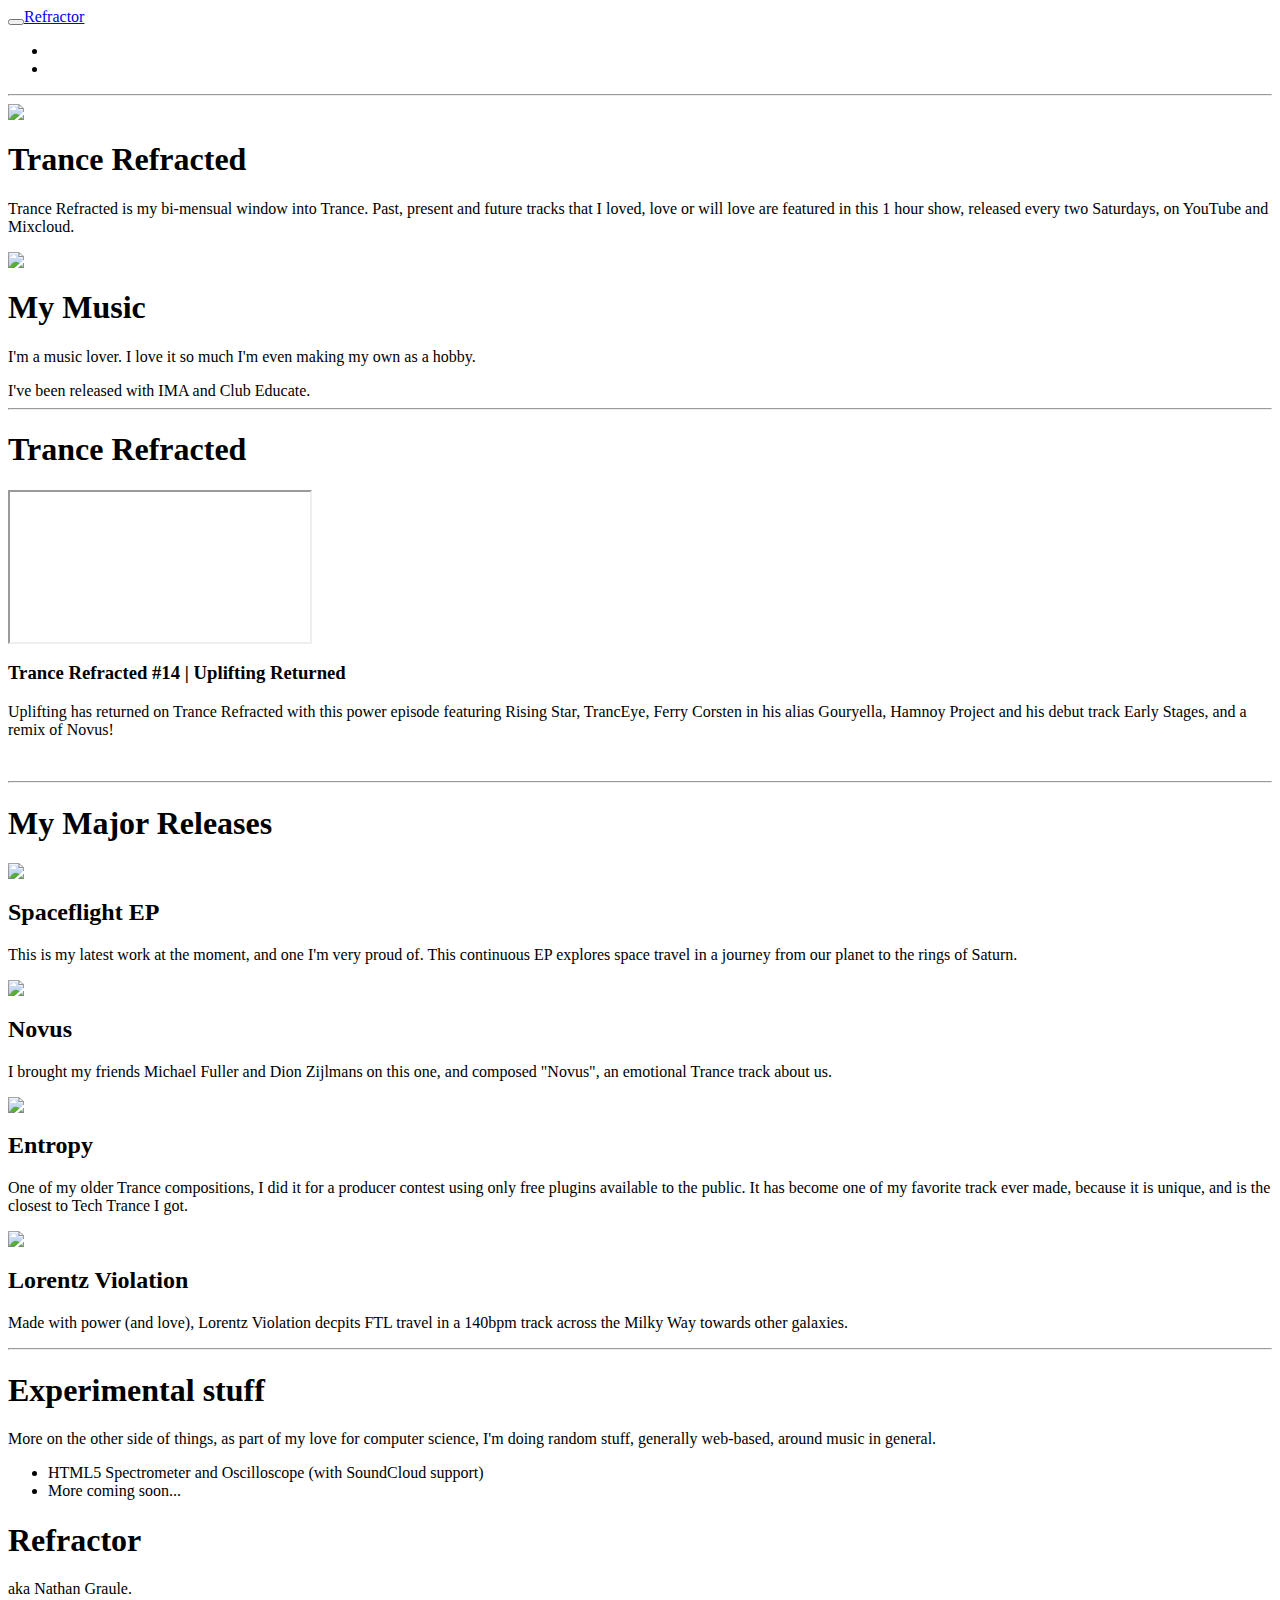
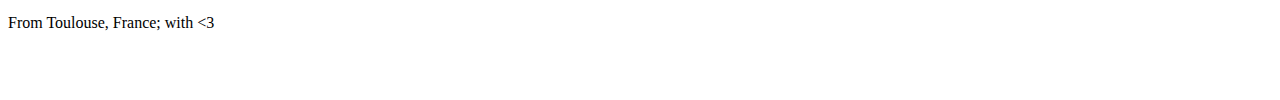
==== index.html @ 652a2a63 "First commit, site placeholder" ====
<html xmlns="http://www.w3.org/1999/xhtml">
    <head>
        <meta name="keywords" content="refractor trance music trance refracted" />
        <meta name="description" content= "Here is my webpage about stuff that I do and music that I make." />
        <title>
            Refractor | Trance Artist, Music lover
        </title>
        <meta charset="utf-8" />
        <meta name="viewport" content="width=device-width, initial-scale=1" />
        <script type="text/javascript" src="http://cdnjs.cloudflare.com/ajax/libs/jquery/2.0.3/jquery.min.js"></script>
        <script type="text/javascript" src="http://netdna.bootstrapcdn.com/bootstrap/3.3.4/js/bootstrap.min.js"></script>
        <link href="http://cdnjs.cloudflare.com/ajax/libs/font-awesome/4.3.0/css/font-awesome.min.css"
        rel="stylesheet" type="text/css" />
        <link href="//css/index.css" rel="stylesheet" type="text/css" />
        <style type="text/css">/*<![CDATA[*/
            div.c1 {background-image : url('//images/banner.png')}
            /*]]>*/
        </style>
    </head>
    <body>
        <div class="navbar navbar-default navbar-fixed-top container">
            <div class="navbar-header">
                <button type="button" class="navbar-toggle" data-toggle="collapse"
                data-target="#navbar-ex-collapse"><span class="sr-only">Toggle
                navigation</span></button><a class="hidden-xs navbar-brand" href=
                "#"><span>Refractor</span></a>
            </div>
            <div class="collapse navbar-collapse" id="navbar-ex-collapse">
                <ul class="nav navbar-nav navbar-right">
                    <li>
                        <a href="#"></a>
                    </li>
                    <li>
                        <a href="#"></a>
                    </li>
                </ul>
            </div>
        </div>
        <div class="cover background-image-fixed cover-image c1" id="cover-music"></div>
        <div class="section container row col-md-12">
            <hr />
        </div>
        <div class="section container row">
            <div class="col-md-6">
                <img src="//images/tr.png" class="img-responsive" />
                <h1>
                    Trance Refracted
                </h1>
                <p>
                    Trance Refracted is my bi-mensual window into Trance. Past, present
                    and future tracks that I loved, love or will love are featured in
                    this 1 hour show, released every two Saturdays, on YouTube and
                    Mixcloud.
                </p>
            </div>
            <div class="col-md-6">
                <img src="//images/cover/spaceflight.jpg" class=
                "center-block img-responsive" />
                <h1>
                    My Music
                </h1>
                <p>
                    I'm a music lover. I love it so much I'm even making my own as a
                    hobby.
                </p>
                <div>
                    I've been released with IMA and Club Educate.
                </div>
            </div>
        </div>
        <div class="section container row col-md-12">
            <hr />
        </div>
        <div class="section container">
            <div class="row col-md-12">
                <h1 class="text-left">
                    Trance Refracted
                </h1>
            </div>
            <div class="row">
                <div class="col-md-6 embed-responsive embed-responsive-16by9">
                    <iframe class="embed-responsive-item" src=
                    "http://www.youtube.com/embed/i__1Z5a9Sak" allowfullscreen=
                    ""></iframe>
                </div>
                <div class="col-md-6">
                    <h3>
                        Trance Refracted #14 | Uplifting Returned
                    </h3>
                    <p>
                        Uplifting has returned on Trance Refracted with this power episode featuring Rising Star, TrancEye, Ferry Corsten in his alias Gouryella, Hamnoy Project and his debut track Early Stages, and a remix of Novus!
                    </p>
                    <div>
                        <br />
                    </div>
                </div>
            </div>
        </div>
        <div class="section container row col-md-12">
            <hr />
        </div>
        <div class="section container">
            <div class="row col-md-12">
                <h1 class="text-left">
                    My Major Releases
                </h1>
            </div>
            <div class="row">
                <div class="col-md-3">
                    <img src="//images/cover/spaceflight.jpg" class="img-responsive" />
                    <h2>
                        Spaceflight EP
                    </h2>
                    <p>
                        This is my latest work at the moment, and one I'm very proud of.
                        This continuous EP explores space travel in a journey from our planet to the rings of Saturn.
                    </p>
                </div>
                <div class="col-md-3">
                    <img src="//images/cover/novus.jpg" class="img-responsive" />
                    <h2>
                        Novus
                    </h2>
                    <p>
                        I brought my friends Michael Fuller and Dion Zijlmans on this one, and composed "Novus", an emotional Trance track about us.
                    </p>
                </div>
                <div class="col-md-3">
                    <img src="//images/cover/entropy.jpg" class="img-responsive" />
                    <h2>
                        Entropy
                    </h2>
                    <p>
                        One of my older Trance compositions, I did it for a producer contest using only free plugins available to the public.
                        It has become one of my favorite track ever made, because it is unique, and is the closest to Tech Trance I got.
                    </p>
                </div>
                <div class="col-md-3">
                    <img src="//images/cover/lorentz.jpg" class="img-responsive" />
                    <h2>
                        Lorentz Violation
                    </h2>
                    <p>
                        Made with power (and love), Lorentz Violation decpits FTL travel in a 140bpm track across the Milky Way towards other galaxies.
                    </p>
                </div>
            </div>
        </div>
        <div class="section container row col-md-12">
            <hr />
        </div>
        <div class="section container row col-md-12">
            <h1>
                Experimental stuff
            </h1>
        </div>
        <div class="section container row col-md-12">
            <p>
                More on the other side of things, as part of my love for computer science, I'm doing random stuff, generally web-based, around music in general.
            </p>
        </div>
        <div class="section container row col-md-12">
            <ul class="list-group">
                <li class="list-group-item">HTML5 Spectrometer and Oscilloscope (with SoundCloud support)
                </li>
                <li class="list-group-item">More coming soon...
                </li>
            </ul>
        </div>
        <div class="container row">
            <div class="col-sm-6">
                <h1>
                    Refractor
                </h1>
                <p>
                    aka Nathan Graule.
                </p>
                <div>
                    From Toulouse, France; with &lt;3
                </div>
            </div>
            <div class="col-sm-6">
                <p class="text-info text-right">
                    <br />
                    <br />
                </p>
                <div class="row col-md-12 hidden-lg hidden-md hidden-sm text-left">
                    <a href="#"></a> <a href="#"></a> <a href="#"></a> <a href="#"></a>
                </div>
                <div class="row col-md-12 hidden-xs text-right">
                    <a href="#"></a> <a href="#"></a> <a href="#"></a>
                </div>
            </div>
        </div>
    </body>
</html>
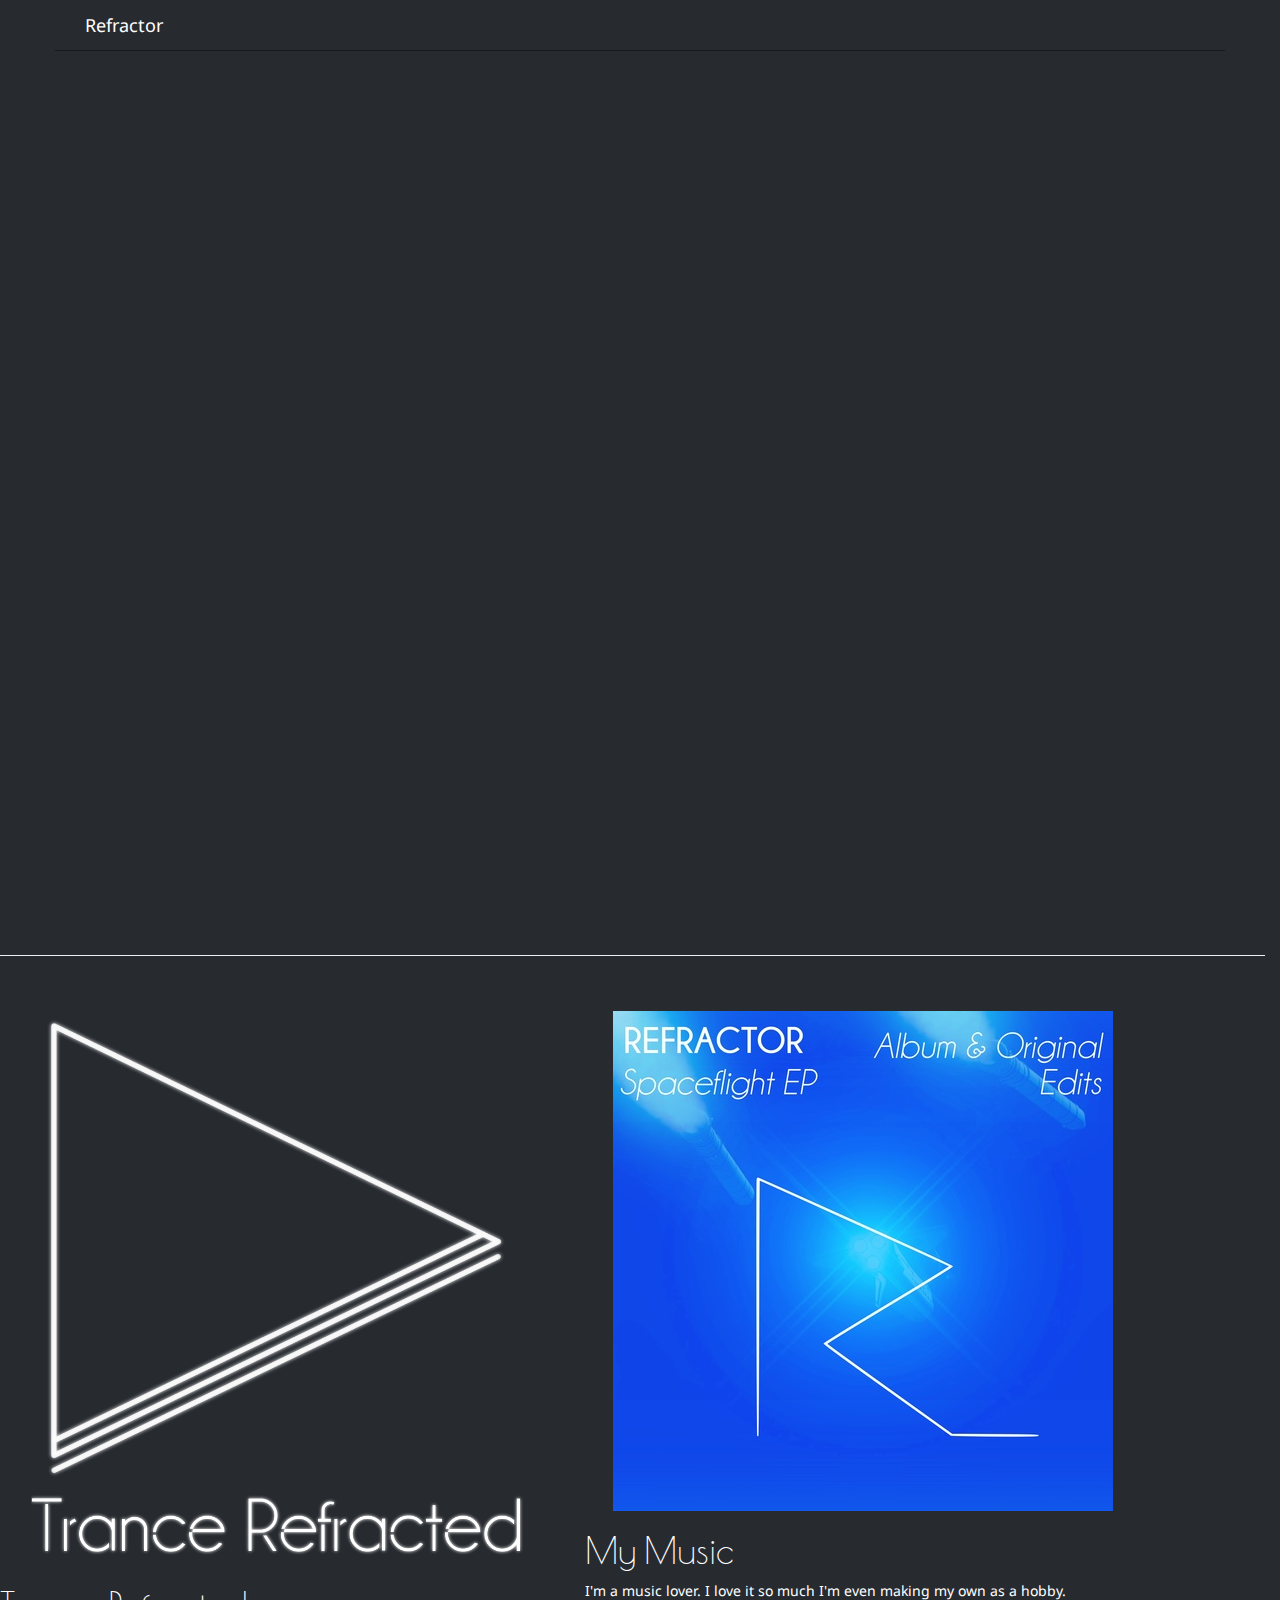
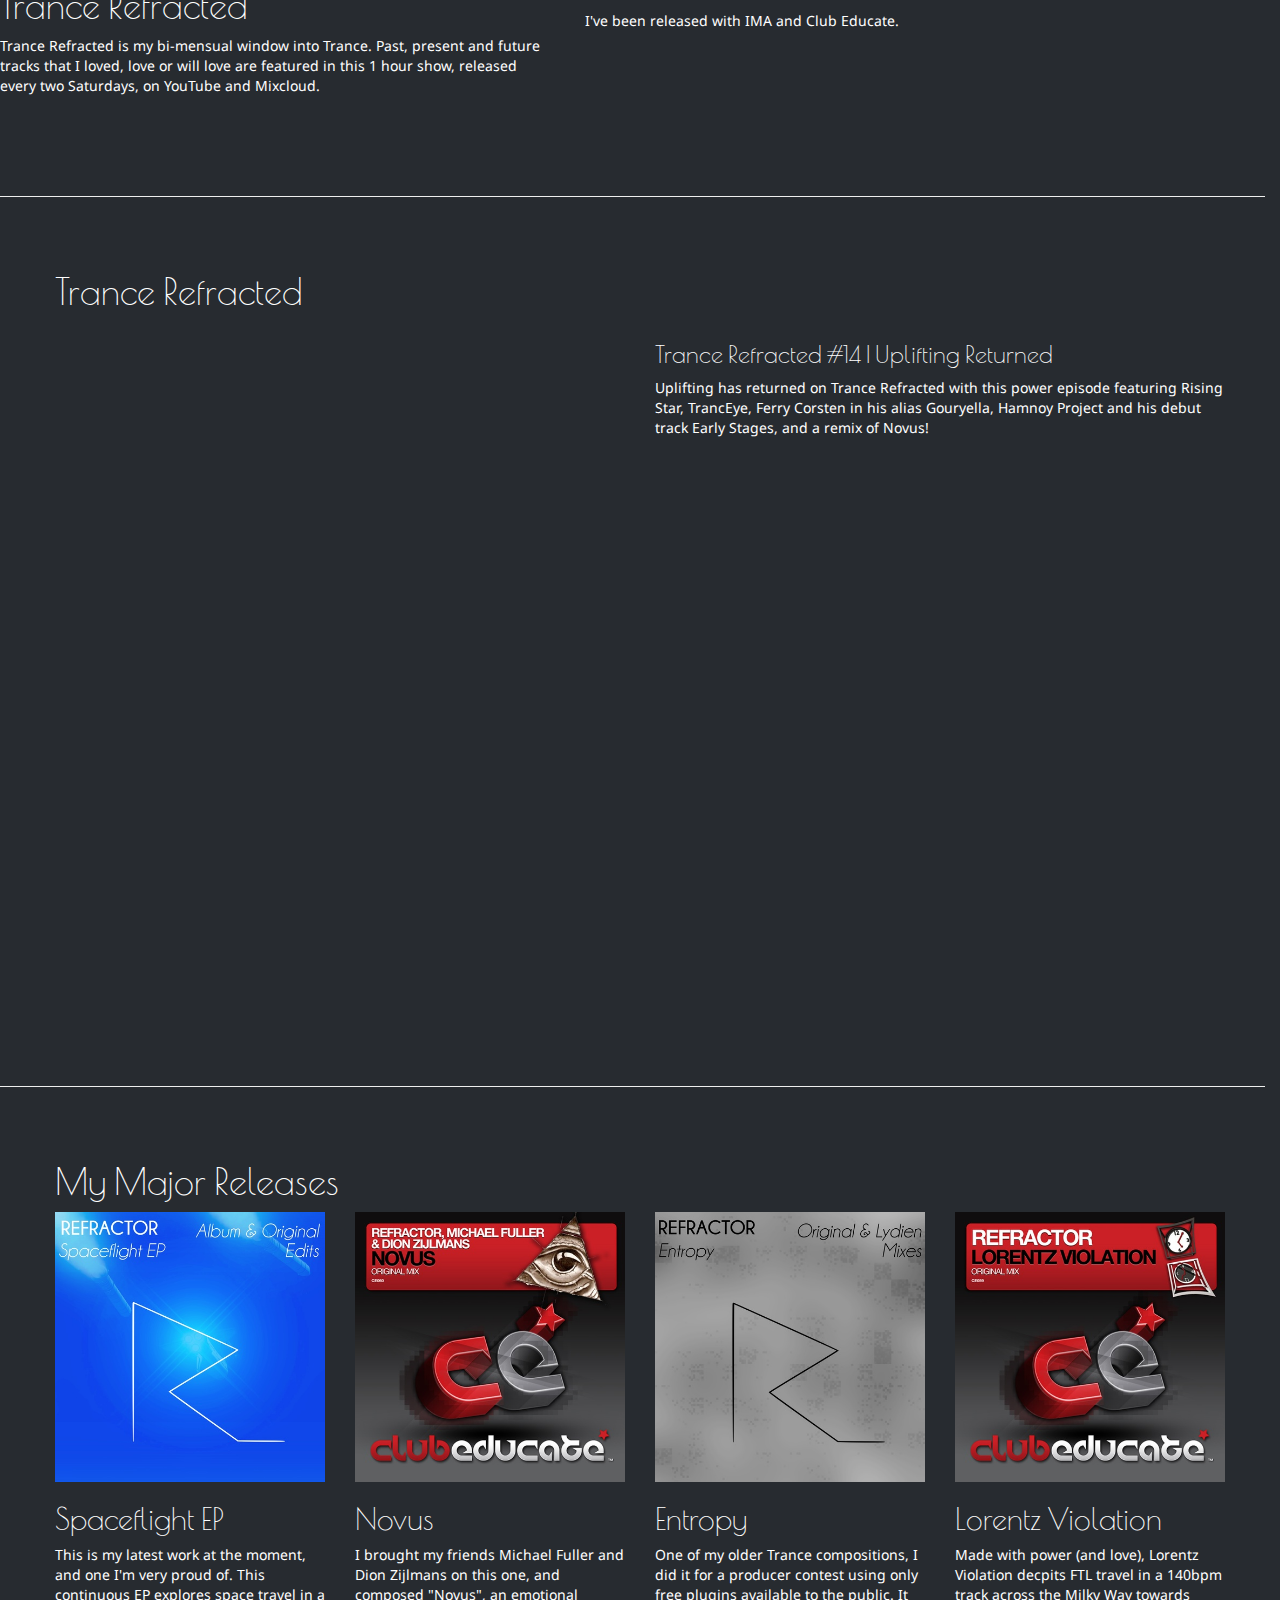
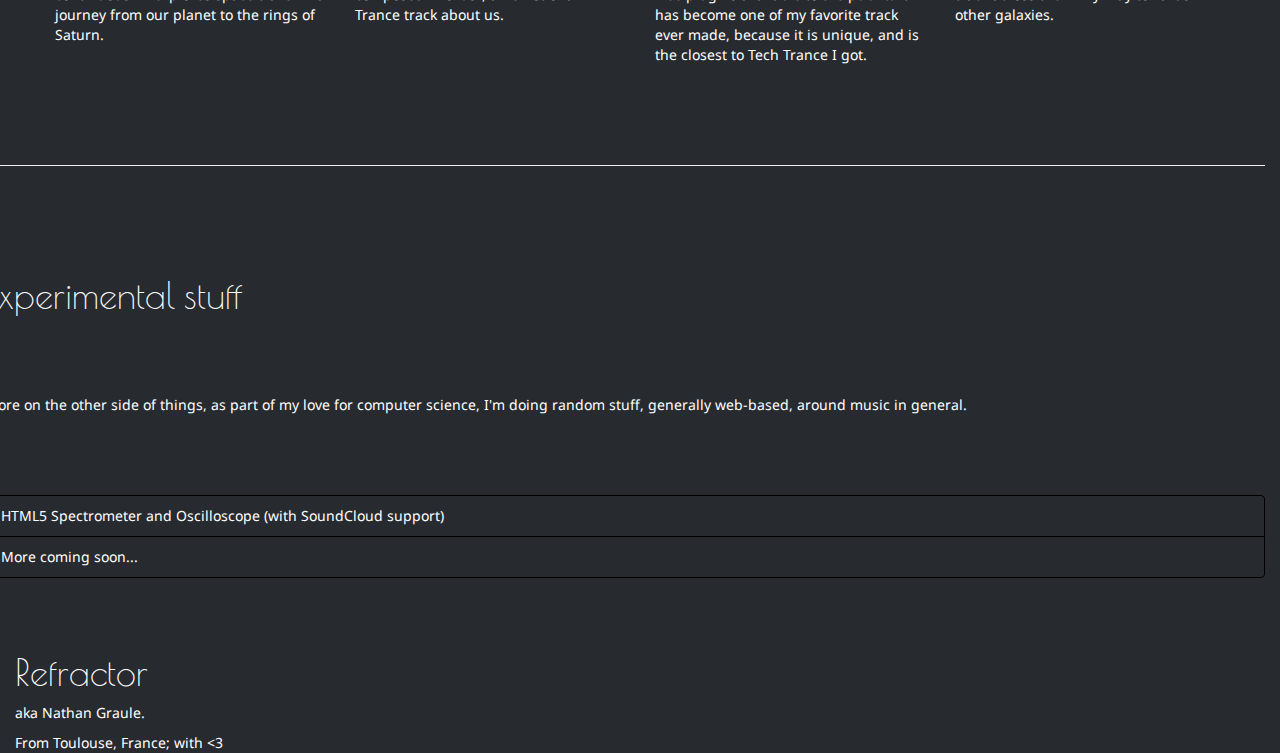
==== commit e276a5a3: "whoops! typos..." ====
--- a/index.html
+++ b/index.html
@@ -11,7 +11,7 @@
         <script type="text/javascript" src="http://netdna.bootstrapcdn.com/bootstrap/3.3.4/js/bootstrap.min.js"></script>
         <link href="http://cdnjs.cloudflare.com/ajax/libs/font-awesome/4.3.0/css/font-awesome.min.css"
         rel="stylesheet" type="text/css" />
-        <link href="//css/index.css" rel="stylesheet" type="text/css" />
+        <link href="/css/index.css" rel="stylesheet" type="text/css" />
         <style type="text/css">/*<![CDATA[*/
             div.c1 {background-image : url('//images/banner.png')}
             /*]]>*/
@@ -42,7 +42,7 @@
         </div>
         <div class="section container row">
             <div class="col-md-6">
-                <img src="//images/tr.png" class="img-responsive" />
+                <img src="/images/tr.png" class="img-responsive" />
                 <h1>
                     Trance Refracted
                 </h1>
@@ -54,7 +54,7 @@
                 </p>
             </div>
             <div class="col-md-6">
-                <img src="//images/cover/spaceflight.jpg" class=
+                <img src="/images/cover/spaceflight.jpg" class=
                 "center-block img-responsive" />
                 <h1>
                     My Music
@@ -107,7 +107,7 @@
             </div>
             <div class="row">
                 <div class="col-md-3">
-                    <img src="//images/cover/spaceflight.jpg" class="img-responsive" />
+                    <img src="/images/cover/spaceflight.jpg" class="img-responsive" />
                     <h2>
                         Spaceflight EP
                     </h2>
@@ -117,7 +117,7 @@
                     </p>
                 </div>
                 <div class="col-md-3">
-                    <img src="//images/cover/novus.jpg" class="img-responsive" />
+                    <img src="/images/cover/novus.jpg" class="img-responsive" />
                     <h2>
                         Novus
                     </h2>
@@ -126,7 +126,7 @@
                     </p>
                 </div>
                 <div class="col-md-3">
-                    <img src="//images/cover/entropy.jpg" class="img-responsive" />
+                    <img src="/images/cover/entropy.jpg" class="img-responsive" />
                     <h2>
                         Entropy
                     </h2>
@@ -136,7 +136,7 @@
                     </p>
                 </div>
                 <div class="col-md-3">
-                    <img src="//images/cover/lorentz.jpg" class="img-responsive" />
+                    <img src="/images/cover/lorentz.jpg" class="img-responsive" />
                     <h2>
                         Lorentz Violation
                     </h2>
--- a/css/index.css
+++ b/css/index.css
@@ -0,0 +1,6778 @@
+@import url('https://fonts.googleapis.com/css?family=Poiret One|Droid Sans');
+/*!
+ * Default theme for Pingendo 
+ * Homepage: http://pingendo.com  
+ * Copyright 2015 Pingendo 
+ * Licensed under MIT 
+ * Based on Bootstrap v3.3.4
+*/
+/* Add custom CSS classes here 
+ * 
+ * img {
+ *   box-shadow : 0px 0px 10px black !important;
+ * }
+*/
+/*! normalize.css v3.0.2 | MIT License | git.io/normalize */
+html {
+  font-family: sans-serif;
+  -ms-text-size-adjust: 100%;
+  -webkit-text-size-adjust: 100%;
+}
+body {
+  margin: 0;
+}
+article,
+aside,
+details,
+figcaption,
+figure,
+footer,
+header,
+hgroup,
+main,
+menu,
+nav,
+section,
+summary {
+  display: block;
+}
+audio,
+canvas,
+progress,
+video {
+  display: inline-block;
+  vertical-align: baseline;
+}
+audio:not([controls]) {
+  display: none;
+  height: 0;
+}
+[hidden],
+template {
+  display: none;
+}
+a {
+  background-color: transparent;
+}
+a:active,
+a:hover {
+  outline: 0;
+}
+abbr[title] {
+  border-bottom: 1px dotted;
+}
+b,
+strong {
+  font-weight: bold;
+}
+dfn {
+  font-style: italic;
+}
+h1 {
+  font-size: 2em;
+  margin: 0.67em 0;
+}
+mark {
+  background: #ff0;
+  color: #000;
+}
+small {
+  font-size: 80%;
+}
+sub,
+sup {
+  font-size: 75%;
+  line-height: 0;
+  position: relative;
+  vertical-align: baseline;
+}
+sup {
+  top: -0.5em;
+}
+sub {
+  bottom: -0.25em;
+}
+img {
+  border: 0;
+}
+svg:not(:root) {
+  overflow: hidden;
+}
+figure {
+  margin: 1em 40px;
+}
+hr {
+  -moz-box-sizing: content-box;
+  box-sizing: content-box;
+  height: 0;
+}
+pre {
+  overflow: auto;
+}
+code,
+kbd,
+pre,
+samp {
+  font-family: monospace, monospace;
+  font-size: 1em;
+}
+button,
+input,
+optgroup,
+select,
+textarea {
+  color: inherit;
+  font: inherit;
+  margin: 0;
+}
+button {
+  overflow: visible;
+}
+button,
+select {
+  text-transform: none;
+}
+button,
+html input[type="button"],
+input[type="reset"],
+input[type="submit"] {
+  -webkit-appearance: button;
+  cursor: pointer;
+}
+button[disabled],
+html input[disabled] {
+  cursor: default;
+}
+button::-moz-focus-inner,
+input::-moz-focus-inner {
+  border: 0;
+  padding: 0;
+}
+input {
+  line-height: normal;
+}
+input[type="checkbox"],
+input[type="radio"] {
+  box-sizing: border-box;
+  padding: 0;
+}
+input[type="number"]::-webkit-inner-spin-button,
+input[type="number"]::-webkit-outer-spin-button {
+  height: auto;
+}
+input[type="search"] {
+  -webkit-appearance: textfield;
+  -moz-box-sizing: content-box;
+  -webkit-box-sizing: content-box;
+  box-sizing: content-box;
+}
+input[type="search"]::-webkit-search-cancel-button,
+input[type="search"]::-webkit-search-decoration {
+  -webkit-appearance: none;
+}
+fieldset {
+  border: 1px solid #c0c0c0;
+  margin: 0 2px;
+  padding: 0.35em 0.625em 0.75em;
+}
+legend {
+  border: 0;
+  padding: 0;
+}
+textarea {
+  overflow: auto;
+}
+optgroup {
+  font-weight: bold;
+}
+table {
+  border-collapse: collapse;
+  border-spacing: 0;
+}
+td,
+th {
+  padding: 0;
+}
+/*! Source: https://github.com/h5bp/html5-boilerplate/blob/master/src/css/main.css */
+@media print {
+  *,
+  *:before,
+  *:after {
+    background: transparent !important;
+    color: #000 !important;
+    box-shadow: none !important;
+    text-shadow: none !important;
+  }
+  a,
+  a:visited {
+    text-decoration: underline;
+  }
+  a[href]:after {
+    content: " (" attr(href) ")";
+  }
+  abbr[title]:after {
+    content: " (" attr(title) ")";
+  }
+  a[href^="#"]:after,
+  a[href^="javascript:"]:after {
+    content: "";
+  }
+  pre,
+  blockquote {
+    border: 1px solid #999;
+    page-break-inside: avoid;
+  }
+  thead {
+    display: table-header-group;
+  }
+  tr,
+  img {
+    page-break-inside: avoid;
+  }
+  img {
+    max-width: 100% !important;
+  }
+  p,
+  h2,
+  h3 {
+    orphans: 3;
+    widows: 3;
+  }
+  h2,
+  h3 {
+    page-break-after: avoid;
+  }
+  select {
+    background: #fff !important;
+  }
+  .navbar {
+    display: none;
+  }
+  .btn > .caret,
+  .dropup > .btn > .caret {
+    border-top-color: #000 !important;
+  }
+  .label {
+    border: 1px solid #000;
+  }
+  .table {
+    border-collapse: collapse !important;
+  }
+  .table td,
+  .table th {
+    background-color: #fff !important;
+  }
+  .table-bordered th,
+  .table-bordered td {
+    border: 1px solid #ddd !important;
+  }
+}
+@font-face {
+  font-family: 'Glyphicons Halflings';
+  src: url('../fonts/glyphicons-halflings-regular.eot');
+  src: url('../fonts/glyphicons-halflings-regular.eot?#iefix') format('embedded-opentype'), url('../fonts/glyphicons-halflings-regular.woff2') format('woff2'), url('../fonts/glyphicons-halflings-regular.woff') format('woff'), url('../fonts/glyphicons-halflings-regular.ttf') format('truetype'), url('../fonts/glyphicons-halflings-regular.svg#glyphicons_halflingsregular') format('svg');
+}
+.glyphicon {
+  position: relative;
+  top: 1px;
+  display: inline-block;
+  font-family: 'Glyphicons Halflings';
+  font-style: normal;
+  font-weight: normal;
+  line-height: 1;
+  -webkit-font-smoothing: antialiased;
+  -moz-osx-font-smoothing: grayscale;
+}
+.glyphicon-asterisk:before {
+  content: "\2a";
+}
+.glyphicon-plus:before {
+  content: "\2b";
+}
+.glyphicon-euro:before,
+.glyphicon-eur:before {
+  content: "\20ac";
+}
+.glyphicon-minus:before {
+  content: "\2212";
+}
+.glyphicon-cloud:before {
+  content: "\2601";
+}
+.glyphicon-envelope:before {
+  content: "\2709";
+}
+.glyphicon-pencil:before {
+  content: "\270f";
+}
+.glyphicon-glass:before {
+  content: "\e001";
+}
+.glyphicon-music:before {
+  content: "\e002";
+}
+.glyphicon-search:before {
+  content: "\e003";
+}
+.glyphicon-heart:before {
+  content: "\e005";
+}
+.glyphicon-star:before {
+  content: "\e006";
+}
+.glyphicon-star-empty:before {
+  content: "\e007";
+}
+.glyphicon-user:before {
+  content: "\e008";
+}
+.glyphicon-film:before {
+  content: "\e009";
+}
+.glyphicon-th-large:before {
+  content: "\e010";
+}
+.glyphicon-th:before {
+  content: "\e011";
+}
+.glyphicon-th-list:before {
+  content: "\e012";
+}
+.glyphicon-ok:before {
+  content: "\e013";
+}
+.glyphicon-remove:before {
+  content: "\e014";
+}
+.glyphicon-zoom-in:before {
+  content: "\e015";
+}
+.glyphicon-zoom-out:before {
+  content: "\e016";
+}
+.glyphicon-off:before {
+  content: "\e017";
+}
+.glyphicon-signal:before {
+  content: "\e018";
+}
+.glyphicon-cog:before {
+  content: "\e019";
+}
+.glyphicon-trash:before {
+  content: "\e020";
+}
+.glyphicon-home:before {
+  content: "\e021";
+}
+.glyphicon-file:before {
+  content: "\e022";
+}
+.glyphicon-time:before {
+  content: "\e023";
+}
+.glyphicon-road:before {
+  content: "\e024";
+}
+.glyphicon-download-alt:before {
+  content: "\e025";
+}
+.glyphicon-download:before {
+  content: "\e026";
+}
+.glyphicon-upload:before {
+  content: "\e027";
+}
+.glyphicon-inbox:before {
+  content: "\e028";
+}
+.glyphicon-play-circle:before {
+  content: "\e029";
+}
+.glyphicon-repeat:before {
+  content: "\e030";
+}
+.glyphicon-refresh:before {
+  content: "\e031";
+}
+.glyphicon-list-alt:before {
+  content: "\e032";
+}
+.glyphicon-lock:before {
+  content: "\e033";
+}
+.glyphicon-flag:before {
+  content: "\e034";
+}
+.glyphicon-headphones:before {
+  content: "\e035";
+}
+.glyphicon-volume-off:before {
+  content: "\e036";
+}
+.glyphicon-volume-down:before {
+  content: "\e037";
+}
+.glyphicon-volume-up:before {
+  content: "\e038";
+}
+.glyphicon-qrcode:before {
+  content: "\e039";
+}
+.glyphicon-barcode:before {
+  content: "\e040";
+}
+.glyphicon-tag:before {
+  content: "\e041";
+}
+.glyphicon-tags:before {
+  content: "\e042";
+}
+.glyphicon-book:before {
+  content: "\e043";
+}
+.glyphicon-bookmark:before {
+  content: "\e044";
+}
+.glyphicon-print:before {
+  content: "\e045";
+}
+.glyphicon-camera:before {
+  content: "\e046";
+}
+.glyphicon-font:before {
+  content: "\e047";
+}
+.glyphicon-bold:before {
+  content: "\e048";
+}
+.glyphicon-italic:before {
+  content: "\e049";
+}
+.glyphicon-text-height:before {
+  content: "\e050";
+}
+.glyphicon-text-width:before {
+  content: "\e051";
+}
+.glyphicon-align-left:before {
+  content: "\e052";
+}
+.glyphicon-align-center:before {
+  content: "\e053";
+}
+.glyphicon-align-right:before {
+  content: "\e054";
+}
+.glyphicon-align-justify:before {
+  content: "\e055";
+}
+.glyphicon-list:before {
+  content: "\e056";
+}
+.glyphicon-indent-left:before {
+  content: "\e057";
+}
+.glyphicon-indent-right:before {
+  content: "\e058";
+}
+.glyphicon-facetime-video:before {
+  content: "\e059";
+}
+.glyphicon-picture:before {
+  content: "\e060";
+}
+.glyphicon-map-marker:before {
+  content: "\e062";
+}
+.glyphicon-adjust:before {
+  content: "\e063";
+}
+.glyphicon-tint:before {
+  content: "\e064";
+}
+.glyphicon-edit:before {
+  content: "\e065";
+}
+.glyphicon-share:before {
+  content: "\e066";
+}
+.glyphicon-check:before {
+  content: "\e067";
+}
+.glyphicon-move:before {
+  content: "\e068";
+}
+.glyphicon-step-backward:before {
+  content: "\e069";
+}
+.glyphicon-fast-backward:before {
+  content: "\e070";
+}
+.glyphicon-backward:before {
+  content: "\e071";
+}
+.glyphicon-play:before {
+  content: "\e072";
+}
+.glyphicon-pause:before {
+  content: "\e073";
+}
+.glyphicon-stop:before {
+  content: "\e074";
+}
+.glyphicon-forward:before {
+  content: "\e075";
+}
+.glyphicon-fast-forward:before {
+  content: "\e076";
+}
+.glyphicon-step-forward:before {
+  content: "\e077";
+}
+.glyphicon-eject:before {
+  content: "\e078";
+}
+.glyphicon-chevron-left:before {
+  content: "\e079";
+}
+.glyphicon-chevron-right:before {
+  content: "\e080";
+}
+.glyphicon-plus-sign:before {
+  content: "\e081";
+}
+.glyphicon-minus-sign:before {
+  content: "\e082";
+}
+.glyphicon-remove-sign:before {
+  content: "\e083";
+}
+.glyphicon-ok-sign:before {
+  content: "\e084";
+}
+.glyphicon-question-sign:before {
+  content: "\e085";
+}
+.glyphicon-info-sign:before {
+  content: "\e086";
+}
+.glyphicon-screenshot:before {
+  content: "\e087";
+}
+.glyphicon-remove-circle:before {
+  content: "\e088";
+}
+.glyphicon-ok-circle:before {
+  content: "\e089";
+}
+.glyphicon-ban-circle:before {
+  content: "\e090";
+}
+.glyphicon-arrow-left:before {
+  content: "\e091";
+}
+.glyphicon-arrow-right:before {
+  content: "\e092";
+}
+.glyphicon-arrow-up:before {
+  content: "\e093";
+}
+.glyphicon-arrow-down:before {
+  content: "\e094";
+}
+.glyphicon-share-alt:before {
+  content: "\e095";
+}
+.glyphicon-resize-full:before {
+  content: "\e096";
+}
+.glyphicon-resize-small:before {
+  content: "\e097";
+}
+.glyphicon-exclamation-sign:before {
+  content: "\e101";
+}
+.glyphicon-gift:before {
+  content: "\e102";
+}
+.glyphicon-leaf:before {
+  content: "\e103";
+}
+.glyphicon-fire:before {
+  content: "\e104";
+}
+.glyphicon-eye-open:before {
+  content: "\e105";
+}
+.glyphicon-eye-close:before {
+  content: "\e106";
+}
+.glyphicon-warning-sign:before {
+  content: "\e107";
+}
+.glyphicon-plane:before {
+  content: "\e108";
+}
+.glyphicon-calendar:before {
+  content: "\e109";
+}
+.glyphicon-random:before {
+  content: "\e110";
+}
+.glyphicon-comment:before {
+  content: "\e111";
+}
+.glyphicon-magnet:before {
+  content: "\e112";
+}
+.glyphicon-chevron-up:before {
+  content: "\e113";
+}
+.glyphicon-chevron-down:before {
+  content: "\e114";
+}
+.glyphicon-retweet:before {
+  content: "\e115";
+}
+.glyphicon-shopping-cart:before {
+  content: "\e116";
+}
+.glyphicon-folder-close:before {
+  content: "\e117";
+}
+.glyphicon-folder-open:before {
+  content: "\e118";
+}
+.glyphicon-resize-vertical:before {
+  content: "\e119";
+}
+.glyphicon-resize-horizontal:before {
+  content: "\e120";
+}
+.glyphicon-hdd:before {
+  content: "\e121";
+}
+.glyphicon-bullhorn:before {
+  content: "\e122";
+}
+.glyphicon-bell:before {
+  content: "\e123";
+}
+.glyphicon-certificate:before {
+  content: "\e124";
+}
+.glyphicon-thumbs-up:before {
+  content: "\e125";
+}
+.glyphicon-thumbs-down:before {
+  content: "\e126";
+}
+.glyphicon-hand-right:before {
+  content: "\e127";
+}
+.glyphicon-hand-left:before {
+  content: "\e128";
+}
+.glyphicon-hand-up:before {
+  content: "\e129";
+}
+.glyphicon-hand-down:before {
+  content: "\e130";
+}
+.glyphicon-circle-arrow-right:before {
+  content: "\e131";
+}
+.glyphicon-circle-arrow-left:before {
+  content: "\e132";
+}
+.glyphicon-circle-arrow-up:before {
+  content: "\e133";
+}
+.glyphicon-circle-arrow-down:before {
+  content: "\e134";
+}
+.glyphicon-globe:before {
+  content: "\e135";
+}
+.glyphicon-wrench:before {
+  content: "\e136";
+}
+.glyphicon-tasks:before {
+  content: "\e137";
+}
+.glyphicon-filter:before {
+  content: "\e138";
+}
+.glyphicon-briefcase:before {
+  content: "\e139";
+}
+.glyphicon-fullscreen:before {
+  content: "\e140";
+}
+.glyphicon-dashboard:before {
+  content: "\e141";
+}
+.glyphicon-paperclip:before {
+  content: "\e142";
+}
+.glyphicon-heart-empty:before {
+  content: "\e143";
+}
+.glyphicon-link:before {
+  content: "\e144";
+}
+.glyphicon-phone:before {
+  content: "\e145";
+}
+.glyphicon-pushpin:before {
+  content: "\e146";
+}
+.glyphicon-usd:before {
+  content: "\e148";
+}
+.glyphicon-gbp:before {
+  content: "\e149";
+}
+.glyphicon-sort:before {
+  content: "\e150";
+}
+.glyphicon-sort-by-alphabet:before {
+  content: "\e151";
+}
+.glyphicon-sort-by-alphabet-alt:before {
+  content: "\e152";
+}
+.glyphicon-sort-by-order:before {
+  content: "\e153";
+}
+.glyphicon-sort-by-order-alt:before {
+  content: "\e154";
+}
+.glyphicon-sort-by-attributes:before {
+  content: "\e155";
+}
+.glyphicon-sort-by-attributes-alt:before {
+  content: "\e156";
+}
+.glyphicon-unchecked:before {
+  content: "\e157";
+}
+.glyphicon-expand:before {
+  content: "\e158";
+}
+.glyphicon-collapse-down:before {
+  content: "\e159";
+}
+.glyphicon-collapse-up:before {
+  content: "\e160";
+}
+.glyphicon-log-in:before {
+  content: "\e161";
+}
+.glyphicon-flash:before {
+  content: "\e162";
+}
+.glyphicon-log-out:before {
+  content: "\e163";
+}
+.glyphicon-new-window:before {
+  content: "\e164";
+}
+.glyphicon-record:before {
+  content: "\e165";
+}
+.glyphicon-save:before {
+  content: "\e166";
+}
+.glyphicon-open:before {
+  content: "\e167";
+}
+.glyphicon-saved:before {
+  content: "\e168";
+}
+.glyphicon-import:before {
+  content: "\e169";
+}
+.glyphicon-export:before {
+  content: "\e170";
+}
+.glyphicon-send:before {
+  content: "\e171";
+}
+.glyphicon-floppy-disk:before {
+  content: "\e172";
+}
+.glyphicon-floppy-saved:before {
+  content: "\e173";
+}
+.glyphicon-floppy-remove:before {
+  content: "\e174";
+}
+.glyphicon-floppy-save:before {
+  content: "\e175";
+}
+.glyphicon-floppy-open:before {
+  content: "\e176";
+}
+.glyphicon-credit-card:before {
+  content: "\e177";
+}
+.glyphicon-transfer:before {
+  content: "\e178";
+}
+.glyphicon-cutlery:before {
+  content: "\e179";
+}
+.glyphicon-header:before {
+  content: "\e180";
+}
+.glyphicon-compressed:before {
+  content: "\e181";
+}
+.glyphicon-earphone:before {
+  content: "\e182";
+}
+.glyphicon-phone-alt:before {
+  content: "\e183";
+}
+.glyphicon-tower:before {
+  content: "\e184";
+}
+.glyphicon-stats:before {
+  content: "\e185";
+}
+.glyphicon-sd-video:before {
+  content: "\e186";
+}
+.glyphicon-hd-video:before {
+  content: "\e187";
+}
+.glyphicon-subtitles:before {
+  content: "\e188";
+}
+.glyphicon-sound-stereo:before {
+  content: "\e189";
+}
+.glyphicon-sound-dolby:before {
+  content: "\e190";
+}
+.glyphicon-sound-5-1:before {
+  content: "\e191";
+}
+.glyphicon-sound-6-1:before {
+  content: "\e192";
+}
+.glyphicon-sound-7-1:before {
+  content: "\e193";
+}
+.glyphicon-copyright-mark:before {
+  content: "\e194";
+}
+.glyphicon-registration-mark:before {
+  content: "\e195";
+}
+.glyphicon-cloud-download:before {
+  content: "\e197";
+}
+.glyphicon-cloud-upload:before {
+  content: "\e198";
+}
+.glyphicon-tree-conifer:before {
+  content: "\e199";
+}
+.glyphicon-tree-deciduous:before {
+  content: "\e200";
+}
+.glyphicon-cd:before {
+  content: "\e201";
+}
+.glyphicon-save-file:before {
+  content: "\e202";
+}
+.glyphicon-open-file:before {
+  content: "\e203";
+}
+.glyphicon-level-up:before {
+  content: "\e204";
+}
+.glyphicon-copy:before {
+  content: "\e205";
+}
+.glyphicon-paste:before {
+  content: "\e206";
+}
+.glyphicon-alert:before {
+  content: "\e209";
+}
+.glyphicon-equalizer:before {
+  content: "\e210";
+}
+.glyphicon-king:before {
+  content: "\e211";
+}
+.glyphicon-queen:before {
+  content: "\e212";
+}
+.glyphicon-pawn:before {
+  content: "\e213";
+}
+.glyphicon-bishop:before {
+  content: "\e214";
+}
+.glyphicon-knight:before {
+  content: "\e215";
+}
+.glyphicon-baby-formula:before {
+  content: "\e216";
+}
+.glyphicon-tent:before {
+  content: "\26fa";
+}
+.glyphicon-blackboard:before {
+  content: "\e218";
+}
+.glyphicon-bed:before {
+  content: "\e219";
+}
+.glyphicon-apple:before {
+  content: "\f8ff";
+}
+.glyphicon-erase:before {
+  content: "\e221";
+}
+.glyphicon-hourglass:before {
+  content: "\231b";
+}
+.glyphicon-lamp:before {
+  content: "\e223";
+}
+.glyphicon-duplicate:before {
+  content: "\e224";
+}
+.glyphicon-piggy-bank:before {
+  content: "\e225";
+}
+.glyphicon-scissors:before {
+  content: "\e226";
+}
+.glyphicon-bitcoin:before {
+  content: "\e227";
+}
+.glyphicon-btc:before {
+  content: "\e227";
+}
+.glyphicon-xbt:before {
+  content: "\e227";
+}
+.glyphicon-yen:before {
+  content: "\00a5";
+}
+.glyphicon-jpy:before {
+  content: "\00a5";
+}
+.glyphicon-ruble:before {
+  content: "\20bd";
+}
+.glyphicon-rub:before {
+  content: "\20bd";
+}
+.glyphicon-scale:before {
+  content: "\e230";
+}
+.glyphicon-ice-lolly:before {
+  content: "\e231";
+}
+.glyphicon-ice-lolly-tasted:before {
+  content: "\e232";
+}
+.glyphicon-education:before {
+  content: "\e233";
+}
+.glyphicon-option-horizontal:before {
+  content: "\e234";
+}
+.glyphicon-option-vertical:before {
+  content: "\e235";
+}
+.glyphicon-menu-hamburger:before {
+  content: "\e236";
+}
+.glyphicon-modal-window:before {
+  content: "\e237";
+}
+.glyphicon-oil:before {
+  content: "\e238";
+}
+.glyphicon-grain:before {
+  content: "\e239";
+}
+.glyphicon-sunglasses:before {
+  content: "\e240";
+}
+.glyphicon-text-size:before {
+  content: "\e241";
+}
+.glyphicon-text-color:before {
+  content: "\e242";
+}
+.glyphicon-text-background:before {
+  content: "\e243";
+}
+.glyphicon-object-align-top:before {
+  content: "\e244";
+}
+.glyphicon-object-align-bottom:before {
+  content: "\e245";
+}
+.glyphicon-object-align-horizontal:before {
+  content: "\e246";
+}
+.glyphicon-object-align-left:before {
+  content: "\e247";
+}
+.glyphicon-object-align-vertical:before {
+  content: "\e248";
+}
+.glyphicon-object-align-right:before {
+  content: "\e249";
+}
+.glyphicon-triangle-right:before {
+  content: "\e250";
+}
+.glyphicon-triangle-left:before {
+  content: "\e251";
+}
+.glyphicon-triangle-bottom:before {
+  content: "\e252";
+}
+.glyphicon-triangle-top:before {
+  content: "\e253";
+}
+.glyphicon-console:before {
+  content: "\e254";
+}
+.glyphicon-superscript:before {
+  content: "\e255";
+}
+.glyphicon-subscript:before {
+  content: "\e256";
+}
+.glyphicon-menu-left:before {
+  content: "\e257";
+}
+.glyphicon-menu-right:before {
+  content: "\e258";
+}
+.glyphicon-menu-down:before {
+  content: "\e259";
+}
+.glyphicon-menu-up:before {
+  content: "\e260";
+}
+* {
+  -webkit-box-sizing: border-box;
+  -moz-box-sizing: border-box;
+  box-sizing: border-box;
+}
+*:before,
+*:after {
+  -webkit-box-sizing: border-box;
+  -moz-box-sizing: border-box;
+  box-sizing: border-box;
+}
+html {
+  font-size: 10px;
+  -webkit-tap-highlight-color: rgba(0, 0, 0, 0);
+}
+body {
+  font-family: "Droid Sans";
+  font-size: 14px;
+  line-height: 1.42857143;
+  color: #ffffff;
+  background-color: #272b30;
+}
+input,
+button,
+select,
+textarea {
+  font-family: inherit;
+  font-size: inherit;
+  line-height: inherit;
+}
+a {
+  color: #001f3f;
+  text-decoration: none;
+}
+a:hover,
+a:focus {
+  color: #000000;
+  text-decoration: underline;
+}
+a:focus {
+  outline: thin dotted;
+  outline: 5px auto -webkit-focus-ring-color;
+  outline-offset: -2px;
+}
+figure {
+  margin: 0;
+}
+img {
+  vertical-align: middle;
+}
+.img-responsive,
+.thumbnail > img,
+.thumbnail a > img,
+.carousel-inner > .item > img,
+.carousel-inner > .item > a > img {
+  display: block;
+  max-width: 100%;
+  height: auto;
+}
+.img-rounded {
+  border-radius: 5px;
+}
+.img-thumbnail {
+  padding: 4px;
+  line-height: 1.42857143;
+  background-color: #272b30;
+  border: 1px solid #dddddd;
+  border-radius: 4px;
+  -webkit-transition: all 0.2s ease-in-out;
+  -o-transition: all 0.2s ease-in-out;
+  transition: all 0.2s ease-in-out;
+  display: inline-block;
+  max-width: 100%;
+  height: auto;
+}
+.img-circle {
+  border-radius: 50%;
+}
+hr {
+  margin-top: 20px;
+  margin-bottom: 20px;
+  border: 0;
+  border-top: 1px solid #eeeeee;
+}
+.sr-only {
+  position: absolute;
+  width: 1px;
+  height: 1px;
+  margin: -1px;
+  padding: 0;
+  overflow: hidden;
+  clip: rect(0, 0, 0, 0);
+  border: 0;
+}
+.sr-only-focusable:active,
+.sr-only-focusable:focus {
+  position: static;
+  width: auto;
+  height: auto;
+  margin: 0;
+  overflow: visible;
+  clip: auto;
+}
+[role="button"] {
+  cursor: pointer;
+}
+h1,
+h2,
+h3,
+h4,
+h5,
+h6,
+.h1,
+.h2,
+.h3,
+.h4,
+.h5,
+.h6 {
+  font-family: "Poiret One";
+  font-weight: 500;
+  line-height: 1.1;
+  color: inherit;
+}
+h1 small,
+h2 small,
+h3 small,
+h4 small,
+h5 small,
+h6 small,
+.h1 small,
+.h2 small,
+.h3 small,
+.h4 small,
+.h5 small,
+.h6 small,
+h1 .small,
+h2 .small,
+h3 .small,
+h4 .small,
+h5 .small,
+h6 .small,
+.h1 .small,
+.h2 .small,
+.h3 .small,
+.h4 .small,
+.h5 .small,
+.h6 .small {
+  font-weight: normal;
+  line-height: 1;
+  color: #777777;
+}
+h1,
+.h1,
+h2,
+.h2,
+h3,
+.h3 {
+  margin-top: 20px;
+  margin-bottom: 10px;
+}
+h1 small,
+.h1 small,
+h2 small,
+.h2 small,
+h3 small,
+.h3 small,
+h1 .small,
+.h1 .small,
+h2 .small,
+.h2 .small,
+h3 .small,
+.h3 .small {
+  font-size: 65%;
+}
+h4,
+.h4,
+h5,
+.h5,
+h6,
+.h6 {
+  margin-top: 10px;
+  margin-bottom: 10px;
+}
+h4 small,
+.h4 small,
+h5 small,
+.h5 small,
+h6 small,
+.h6 small,
+h4 .small,
+.h4 .small,
+h5 .small,
+.h5 .small,
+h6 .small,
+.h6 .small {
+  font-size: 75%;
+}
+h1,
+.h1 {
+  font-size: 36px;
+}
+h2,
+.h2 {
+  font-size: 30px;
+}
+h3,
+.h3 {
+  font-size: 24px;
+}
+h4,
+.h4 {
+  font-size: 18px;
+}
+h5,
+.h5 {
+  font-size: 14px;
+}
+h6,
+.h6 {
+  font-size: 12px;
+}
+p {
+  margin: 0 0 10px;
+}
+.lead {
+  margin-bottom: 20px;
+  font-size: 16px;
+  font-weight: 300;
+  line-height: 1.4;
+}
+@media (min-width: 768px) {
+  .lead {
+    font-size: 21px;
+  }
+}
+small,
+.small {
+  font-size: 85%;
+}
+mark,
+.mark {
+  background-color: #f8d9ac;
+  padding: .2em;
+}
+.text-left {
+  text-align: left;
+}
+.text-right {
+  text-align: right;
+}
+.text-center {
+  text-align: center;
+}
+.text-justify {
+  text-align: justify;
+}
+.text-nowrap {
+  white-space: nowrap;
+}
+.text-lowercase {
+  text-transform: lowercase;
+}
+.text-uppercase {
+  text-transform: uppercase;
+}
+.text-capitalize {
+  text-transform: capitalize;
+}
+.text-muted {
+  color: #777777;
+}
+.text-primary {
+  color: #001f3f;
+}
+a.text-primary:hover {
+  color: #00060c;
+}
+.text-success {
+  color: #5cb85c;
+}
+a.text-success:hover {
+  color: #449d44;
+}
+.text-info {
+  color: #000626;
+}
+a.text-info:hover {
+  color: #000000;
+}
+.text-warning {
+  color: #f0ad4e;
+}
+a.text-warning:hover {
+  color: #ec971f;
+}
+.text-danger {
+  color: #d9534f;
+}
+a.text-danger:hover {
+  color: #c9302c;
+}
+.bg-primary {
+  color: #fff;
+  background-color: #001f3f;
+}
+a.bg-primary:hover {
+  background-color: #00060c;
+}
+.bg-success {
+  background-color: #a3d7a3;
+}
+a.bg-success:hover {
+  background-color: #80c780;
+}
+.bg-info {
+  background-color: #00168c;
+}
+a.bg-info:hover {
+  background-color: #000e59;
+}
+.bg-warning {
+  background-color: #f8d9ac;
+}
+a.bg-warning:hover {
+  background-color: #f4c37d;
+}
+.bg-danger {
+  background-color: #eba5a3;
+}
+a.bg-danger:hover {
+  background-color: #e27c79;
+}
+.page-header {
+  padding-bottom: 9px;
+  margin: 40px 0 20px;
+  border-bottom: 1px solid #eeeeee;
+}
+ul,
+ol {
+  margin-top: 0;
+  margin-bottom: 10px;
+}
+ul ul,
+ol ul,
+ul ol,
+ol ol {
+  margin-bottom: 0;
+}
+.list-unstyled {
+  padding-left: 0;
+  list-style: none;
+}
+.list-inline {
+  padding-left: 0;
+  list-style: none;
+  margin-left: -5px;
+}
+.list-inline > li {
+  display: inline-block;
+  padding-left: 5px;
+  padding-right: 5px;
+}
+dl {
+  margin-top: 0;
+  margin-bottom: 20px;
+}
+dt,
+dd {
+  line-height: 1.42857143;
+}
+dt {
+  font-weight: bold;
+}
+dd {
+  margin-left: 0;
+}
+@media (min-width: 768px) {
+  .dl-horizontal dt {
+    float: left;
+    width: 160px;
+    clear: left;
+    text-align: right;
+    overflow: hidden;
+    text-overflow: ellipsis;
+    white-space: nowrap;
+  }
+  .dl-horizontal dd {
+    margin-left: 180px;
+  }
+}
+abbr[title],
+abbr[data-original-title] {
+  cursor: help;
+  border-bottom: 1px dotted #777777;
+}
+.initialism {
+  font-size: 90%;
+  text-transform: uppercase;
+}
+blockquote {
+  padding: 10px 20px;
+  margin: 0 0 20px;
+  font-size: 17.5px;
+  border-left: 5px solid #eeeeee;
+}
+blockquote p:last-child,
+blockquote ul:last-child,
+blockquote ol:last-child {
+  margin-bottom: 0;
+}
+blockquote footer,
+blockquote small,
+blockquote .small {
+  display: block;
+  font-size: 80%;
+  line-height: 1.42857143;
+  color: #777777;
+}
+blockquote footer:before,
+blockquote small:before,
+blockquote .small:before {
+  content: '\2014 \00A0';
+}
+.blockquote-reverse,
+blockquote.pull-right {
+  padding-right: 15px;
+  padding-left: 0;
+  border-right: 5px solid #eeeeee;
+  border-left: 0;
+  text-align: right;
+}
+.blockquote-reverse footer:before,
+blockquote.pull-right footer:before,
+.blockquote-reverse small:before,
+blockquote.pull-right small:before,
+.blockquote-reverse .small:before,
+blockquote.pull-right .small:before {
+  content: '';
+}
+.blockquote-reverse footer:after,
+blockquote.pull-right footer:after,
+.blockquote-reverse small:after,
+blockquote.pull-right small:after,
+.blockquote-reverse .small:after,
+blockquote.pull-right .small:after {
+  content: '\00A0 \2014';
+}
+address {
+  margin-bottom: 20px;
+  font-style: normal;
+  line-height: 1.42857143;
+}
+code,
+kbd,
+pre,
+samp {
+  font-family: Menlo, Monaco, Consolas, "Courier New", monospace;
+}
+code {
+  padding: 2px 4px;
+  font-size: 90%;
+  color: #c7254e;
+  background-color: #f9f2f4;
+  border-radius: 4px;
+}
+kbd {
+  padding: 2px 4px;
+  font-size: 90%;
+  color: #ffffff;
+  background-color: #333333;
+  border-radius: 2px;
+  box-shadow: inset 0 -1px 0 rgba(0, 0, 0, 0.25);
+}
+kbd kbd {
+  padding: 0;
+  font-size: 100%;
+  font-weight: bold;
+  box-shadow: none;
+}
+pre {
+  display: block;
+  padding: 9.5px;
+  margin: 0 0 10px;
+  font-size: 13px;
+  line-height: 1.42857143;
+  word-break: break-all;
+  word-wrap: break-word;
+  color: #333333;
+  background-color: #f5f5f5;
+  border: 1px solid #cccccc;
+  border-radius: 4px;
+}
+pre code {
+  padding: 0;
+  font-size: inherit;
+  color: inherit;
+  white-space: pre-wrap;
+  background-color: transparent;
+  border-radius: 0;
+}
+.pre-scrollable {
+  max-height: 340px;
+  overflow-y: scroll;
+}
+.container {
+  margin-right: auto;
+  margin-left: auto;
+  padding-left: 15px;
+  padding-right: 15px;
+}
+@media (min-width: 768px) {
+  .container {
+    width: 750px;
+  }
+}
+@media (min-width: 992px) {
+  .container {
+    width: 970px;
+  }
+}
+@media (min-width: 1200px) {
+  .container {
+    width: 1170px;
+  }
+}
+.container-fluid {
+  margin-right: auto;
+  margin-left: auto;
+  padding-left: 15px;
+  padding-right: 15px;
+}
+.row {
+  margin-left: -15px;
+  margin-right: -15px;
+}
+.col-xs-1, .col-sm-1, .col-md-1, .col-lg-1, .col-xs-2, .col-sm-2, .col-md-2, .col-lg-2, .col-xs-3, .col-sm-3, .col-md-3, .col-lg-3, .col-xs-4, .col-sm-4, .col-md-4, .col-lg-4, .col-xs-5, .col-sm-5, .col-md-5, .col-lg-5, .col-xs-6, .col-sm-6, .col-md-6, .col-lg-6, .col-xs-7, .col-sm-7, .col-md-7, .col-lg-7, .col-xs-8, .col-sm-8, .col-md-8, .col-lg-8, .col-xs-9, .col-sm-9, .col-md-9, .col-lg-9, .col-xs-10, .col-sm-10, .col-md-10, .col-lg-10, .col-xs-11, .col-sm-11, .col-md-11, .col-lg-11, .col-xs-12, .col-sm-12, .col-md-12, .col-lg-12 {
+  position: relative;
+  min-height: 1px;
+  padding-left: 15px;
+  padding-right: 15px;
+}
+.col-xs-1, .col-xs-2, .col-xs-3, .col-xs-4, .col-xs-5, .col-xs-6, .col-xs-7, .col-xs-8, .col-xs-9, .col-xs-10, .col-xs-11, .col-xs-12 {
+  float: left;
+}
+.col-xs-12 {
+  width: 100%;
+}
+.col-xs-11 {
+  width: 91.66666667%;
+}
+.col-xs-10 {
+  width: 83.33333333%;
+}
+.col-xs-9 {
+  width: 75%;
+}
+.col-xs-8 {
+  width: 66.66666667%;
+}
+.col-xs-7 {
+  width: 58.33333333%;
+}
+.col-xs-6 {
+  width: 50%;
+}
+.col-xs-5 {
+  width: 41.66666667%;
+}
+.col-xs-4 {
+  width: 33.33333333%;
+}
+.col-xs-3 {
+  width: 25%;
+}
+.col-xs-2 {
+  width: 16.66666667%;
+}
+.col-xs-1 {
+  width: 8.33333333%;
+}
+.col-xs-pull-12 {
+  right: 100%;
+}
+.col-xs-pull-11 {
+  right: 91.66666667%;
+}
+.col-xs-pull-10 {
+  right: 83.33333333%;
+}
+.col-xs-pull-9 {
+  right: 75%;
+}
+.col-xs-pull-8 {
+  right: 66.66666667%;
+}
+.col-xs-pull-7 {
+  right: 58.33333333%;
+}
+.col-xs-pull-6 {
+  right: 50%;
+}
+.col-xs-pull-5 {
+  right: 41.66666667%;
+}
+.col-xs-pull-4 {
+  right: 33.33333333%;
+}
+.col-xs-pull-3 {
+  right: 25%;
+}
+.col-xs-pull-2 {
+  right: 16.66666667%;
+}
+.col-xs-pull-1 {
+  right: 8.33333333%;
+}
+.col-xs-pull-0 {
+  right: auto;
+}
+.col-xs-push-12 {
+  left: 100%;
+}
+.col-xs-push-11 {
+  left: 91.66666667%;
+}
+.col-xs-push-10 {
+  left: 83.33333333%;
+}
+.col-xs-push-9 {
+  left: 75%;
+}
+.col-xs-push-8 {
+  left: 66.66666667%;
+}
+.col-xs-push-7 {
+  left: 58.33333333%;
+}
+.col-xs-push-6 {
+  left: 50%;
+}
+.col-xs-push-5 {
+  left: 41.66666667%;
+}
+.col-xs-push-4 {
+  left: 33.33333333%;
+}
+.col-xs-push-3 {
+  left: 25%;
+}
+.col-xs-push-2 {
+  left: 16.66666667%;
+}
+.col-xs-push-1 {
+  left: 8.33333333%;
+}
+.col-xs-push-0 {
+  left: auto;
+}
+.col-xs-offset-12 {
+  margin-left: 100%;
+}
+.col-xs-offset-11 {
+  margin-left: 91.66666667%;
+}
+.col-xs-offset-10 {
+  margin-left: 83.33333333%;
+}
+.col-xs-offset-9 {
+  margin-left: 75%;
+}
+.col-xs-offset-8 {
+  margin-left: 66.66666667%;
+}
+.col-xs-offset-7 {
+  margin-left: 58.33333333%;
+}
+.col-xs-offset-6 {
+  margin-left: 50%;
+}
+.col-xs-offset-5 {
+  margin-left: 41.66666667%;
+}
+.col-xs-offset-4 {
+  margin-left: 33.33333333%;
+}
+.col-xs-offset-3 {
+  margin-left: 25%;
+}
+.col-xs-offset-2 {
+  margin-left: 16.66666667%;
+}
+.col-xs-offset-1 {
+  margin-left: 8.33333333%;
+}
+.col-xs-offset-0 {
+  margin-left: 0%;
+}
+@media (min-width: 768px) {
+  .col-sm-1, .col-sm-2, .col-sm-3, .col-sm-4, .col-sm-5, .col-sm-6, .col-sm-7, .col-sm-8, .col-sm-9, .col-sm-10, .col-sm-11, .col-sm-12 {
+    float: left;
+  }
+  .col-sm-12 {
+    width: 100%;
+  }
+  .col-sm-11 {
+    width: 91.66666667%;
+  }
+  .col-sm-10 {
+    width: 83.33333333%;
+  }
+  .col-sm-9 {
+    width: 75%;
+  }
+  .col-sm-8 {
+    width: 66.66666667%;
+  }
+  .col-sm-7 {
+    width: 58.33333333%;
+  }
+  .col-sm-6 {
+    width: 50%;
+  }
+  .col-sm-5 {
+    width: 41.66666667%;
+  }
+  .col-sm-4 {
+    width: 33.33333333%;
+  }
+  .col-sm-3 {
+    width: 25%;
+  }
+  .col-sm-2 {
+    width: 16.66666667%;
+  }
+  .col-sm-1 {
+    width: 8.33333333%;
+  }
+  .col-sm-pull-12 {
+    right: 100%;
+  }
+  .col-sm-pull-11 {
+    right: 91.66666667%;
+  }
+  .col-sm-pull-10 {
+    right: 83.33333333%;
+  }
+  .col-sm-pull-9 {
+    right: 75%;
+  }
+  .col-sm-pull-8 {
+    right: 66.66666667%;
+  }
+  .col-sm-pull-7 {
+    right: 58.33333333%;
+  }
+  .col-sm-pull-6 {
+    right: 50%;
+  }
+  .col-sm-pull-5 {
+    right: 41.66666667%;
+  }
+  .col-sm-pull-4 {
+    right: 33.33333333%;
+  }
+  .col-sm-pull-3 {
+    right: 25%;
+  }
+  .col-sm-pull-2 {
+    right: 16.66666667%;
+  }
+  .col-sm-pull-1 {
+    right: 8.33333333%;
+  }
+  .col-sm-pull-0 {
+    right: auto;
+  }
+  .col-sm-push-12 {
+    left: 100%;
+  }
+  .col-sm-push-11 {
+    left: 91.66666667%;
+  }
+  .col-sm-push-10 {
+    left: 83.33333333%;
+  }
+  .col-sm-push-9 {
+    left: 75%;
+  }
+  .col-sm-push-8 {
+    left: 66.66666667%;
+  }
+  .col-sm-push-7 {
+    left: 58.33333333%;
+  }
+  .col-sm-push-6 {
+    left: 50%;
+  }
+  .col-sm-push-5 {
+    left: 41.66666667%;
+  }
+  .col-sm-push-4 {
+    left: 33.33333333%;
+  }
+  .col-sm-push-3 {
+    left: 25%;
+  }
+  .col-sm-push-2 {
+    left: 16.66666667%;
+  }
+  .col-sm-push-1 {
+    left: 8.33333333%;
+  }
+  .col-sm-push-0 {
+    left: auto;
+  }
+  .col-sm-offset-12 {
+    margin-left: 100%;
+  }
+  .col-sm-offset-11 {
+    margin-left: 91.66666667%;
+  }
+  .col-sm-offset-10 {
+    margin-left: 83.33333333%;
+  }
+  .col-sm-offset-9 {
+    margin-left: 75%;
+  }
+  .col-sm-offset-8 {
+    margin-left: 66.66666667%;
+  }
+  .col-sm-offset-7 {
+    margin-left: 58.33333333%;
+  }
+  .col-sm-offset-6 {
+    margin-left: 50%;
+  }
+  .col-sm-offset-5 {
+    margin-left: 41.66666667%;
+  }
+  .col-sm-offset-4 {
+    margin-left: 33.33333333%;
+  }
+  .col-sm-offset-3 {
+    margin-left: 25%;
+  }
+  .col-sm-offset-2 {
+    margin-left: 16.66666667%;
+  }
+  .col-sm-offset-1 {
+    margin-left: 8.33333333%;
+  }
+  .col-sm-offset-0 {
+    margin-left: 0%;
+  }
+}
+@media (min-width: 992px) {
+  .col-md-1, .col-md-2, .col-md-3, .col-md-4, .col-md-5, .col-md-6, .col-md-7, .col-md-8, .col-md-9, .col-md-10, .col-md-11, .col-md-12 {
+    float: left;
+  }
+  .col-md-12 {
+    width: 100%;
+  }
+  .col-md-11 {
+    width: 91.66666667%;
+  }
+  .col-md-10 {
+    width: 83.33333333%;
+  }
+  .col-md-9 {
+    width: 75%;
+  }
+  .col-md-8 {
+    width: 66.66666667%;
+  }
+  .col-md-7 {
+    width: 58.33333333%;
+  }
+  .col-md-6 {
+    width: 50%;
+  }
+  .col-md-5 {
+    width: 41.66666667%;
+  }
+  .col-md-4 {
+    width: 33.33333333%;
+  }
+  .col-md-3 {
+    width: 25%;
+  }
+  .col-md-2 {
+    width: 16.66666667%;
+  }
+  .col-md-1 {
+    width: 8.33333333%;
+  }
+  .col-md-pull-12 {
+    right: 100%;
+  }
+  .col-md-pull-11 {
+    right: 91.66666667%;
+  }
+  .col-md-pull-10 {
+    right: 83.33333333%;
+  }
+  .col-md-pull-9 {
+    right: 75%;
+  }
+  .col-md-pull-8 {
+    right: 66.66666667%;
+  }
+  .col-md-pull-7 {
+    right: 58.33333333%;
+  }
+  .col-md-pull-6 {
+    right: 50%;
+  }
+  .col-md-pull-5 {
+    right: 41.66666667%;
+  }
+  .col-md-pull-4 {
+    right: 33.33333333%;
+  }
+  .col-md-pull-3 {
+    right: 25%;
+  }
+  .col-md-pull-2 {
+    right: 16.66666667%;
+  }
+  .col-md-pull-1 {
+    right: 8.33333333%;
+  }
+  .col-md-pull-0 {
+    right: auto;
+  }
+  .col-md-push-12 {
+    left: 100%;
+  }
+  .col-md-push-11 {
+    left: 91.66666667%;
+  }
+  .col-md-push-10 {
+    left: 83.33333333%;
+  }
+  .col-md-push-9 {
+    left: 75%;
+  }
+  .col-md-push-8 {
+    left: 66.66666667%;
+  }
+  .col-md-push-7 {
+    left: 58.33333333%;
+  }
+  .col-md-push-6 {
+    left: 50%;
+  }
+  .col-md-push-5 {
+    left: 41.66666667%;
+  }
+  .col-md-push-4 {
+    left: 33.33333333%;
+  }
+  .col-md-push-3 {
+    left: 25%;
+  }
+  .col-md-push-2 {
+    left: 16.66666667%;
+  }
+  .col-md-push-1 {
+    left: 8.33333333%;
+  }
+  .col-md-push-0 {
+    left: auto;
+  }
+  .col-md-offset-12 {
+    margin-left: 100%;
+  }
+  .col-md-offset-11 {
+    margin-left: 91.66666667%;
+  }
+  .col-md-offset-10 {
+    margin-left: 83.33333333%;
+  }
+  .col-md-offset-9 {
+    margin-left: 75%;
+  }
+  .col-md-offset-8 {
+    margin-left: 66.66666667%;
+  }
+  .col-md-offset-7 {
+    margin-left: 58.33333333%;
+  }
+  .col-md-offset-6 {
+    margin-left: 50%;
+  }
+  .col-md-offset-5 {
+    margin-left: 41.66666667%;
+  }
+  .col-md-offset-4 {
+    margin-left: 33.33333333%;
+  }
+  .col-md-offset-3 {
+    margin-left: 25%;
+  }
+  .col-md-offset-2 {
+    margin-left: 16.66666667%;
+  }
+  .col-md-offset-1 {
+    margin-left: 8.33333333%;
+  }
+  .col-md-offset-0 {
+    margin-left: 0%;
+  }
+}
+@media (min-width: 1200px) {
+  .col-lg-1, .col-lg-2, .col-lg-3, .col-lg-4, .col-lg-5, .col-lg-6, .col-lg-7, .col-lg-8, .col-lg-9, .col-lg-10, .col-lg-11, .col-lg-12 {
+    float: left;
+  }
+  .col-lg-12 {
+    width: 100%;
+  }
+  .col-lg-11 {
+    width: 91.66666667%;
+  }
+  .col-lg-10 {
+    width: 83.33333333%;
+  }
+  .col-lg-9 {
+    width: 75%;
+  }
+  .col-lg-8 {
+    width: 66.66666667%;
+  }
+  .col-lg-7 {
+    width: 58.33333333%;
+  }
+  .col-lg-6 {
+    width: 50%;
+  }
+  .col-lg-5 {
+    width: 41.66666667%;
+  }
+  .col-lg-4 {
+    width: 33.33333333%;
+  }
+  .col-lg-3 {
+    width: 25%;
+  }
+  .col-lg-2 {
+    width: 16.66666667%;
+  }
+  .col-lg-1 {
+    width: 8.33333333%;
+  }
+  .col-lg-pull-12 {
+    right: 100%;
+  }
+  .col-lg-pull-11 {
+    right: 91.66666667%;
+  }
+  .col-lg-pull-10 {
+    right: 83.33333333%;
+  }
+  .col-lg-pull-9 {
+    right: 75%;
+  }
+  .col-lg-pull-8 {
+    right: 66.66666667%;
+  }
+  .col-lg-pull-7 {
+    right: 58.33333333%;
+  }
+  .col-lg-pull-6 {
+    right: 50%;
+  }
+  .col-lg-pull-5 {
+    right: 41.66666667%;
+  }
+  .col-lg-pull-4 {
+    right: 33.33333333%;
+  }
+  .col-lg-pull-3 {
+    right: 25%;
+  }
+  .col-lg-pull-2 {
+    right: 16.66666667%;
+  }
+  .col-lg-pull-1 {
+    right: 8.33333333%;
+  }
+  .col-lg-pull-0 {
+    right: auto;
+  }
+  .col-lg-push-12 {
+    left: 100%;
+  }
+  .col-lg-push-11 {
+    left: 91.66666667%;
+  }
+  .col-lg-push-10 {
+    left: 83.33333333%;
+  }
+  .col-lg-push-9 {
+    left: 75%;
+  }
+  .col-lg-push-8 {
+    left: 66.66666667%;
+  }
+  .col-lg-push-7 {
+    left: 58.33333333%;
+  }
+  .col-lg-push-6 {
+    left: 50%;
+  }
+  .col-lg-push-5 {
+    left: 41.66666667%;
+  }
+  .col-lg-push-4 {
+    left: 33.33333333%;
+  }
+  .col-lg-push-3 {
+    left: 25%;
+  }
+  .col-lg-push-2 {
+    left: 16.66666667%;
+  }
+  .col-lg-push-1 {
+    left: 8.33333333%;
+  }
+  .col-lg-push-0 {
+    left: auto;
+  }
+  .col-lg-offset-12 {
+    margin-left: 100%;
+  }
+  .col-lg-offset-11 {
+    margin-left: 91.66666667%;
+  }
+  .col-lg-offset-10 {
+    margin-left: 83.33333333%;
+  }
+  .col-lg-offset-9 {
+    margin-left: 75%;
+  }
+  .col-lg-offset-8 {
+    margin-left: 66.66666667%;
+  }
+  .col-lg-offset-7 {
+    margin-left: 58.33333333%;
+  }
+  .col-lg-offset-6 {
+    margin-left: 50%;
+  }
+  .col-lg-offset-5 {
+    margin-left: 41.66666667%;
+  }
+  .col-lg-offset-4 {
+    margin-left: 33.33333333%;
+  }
+  .col-lg-offset-3 {
+    margin-left: 25%;
+  }
+  .col-lg-offset-2 {
+    margin-left: 16.66666667%;
+  }
+  .col-lg-offset-1 {
+    margin-left: 8.33333333%;
+  }
+  .col-lg-offset-0 {
+    margin-left: 0%;
+  }
+}
+table {
+  background-color: transparent;
+}
+caption {
+  padding-top: 8px;
+  padding-bottom: 8px;
+  color: #777777;
+  text-align: left;
+}
+th {
+  text-align: left;
+}
+.table {
+  width: 100%;
+  max-width: 100%;
+  margin-bottom: 20px;
+}
+.table > thead > tr > th,
+.table > tbody > tr > th,
+.table > tfoot > tr > th,
+.table > thead > tr > td,
+.table > tbody > tr > td,
+.table > tfoot > tr > td {
+  padding: 8px;
+  line-height: 1.42857143;
+  vertical-align: top;
+  border-top: 1px solid #dddddd;
+}
+.table > thead > tr > th {
+  vertical-align: bottom;
+  border-bottom: 2px solid #dddddd;
+}
+.table > caption + thead > tr:first-child > th,
+.table > colgroup + thead > tr:first-child > th,
+.table > thead:first-child > tr:first-child > th,
+.table > caption + thead > tr:first-child > td,
+.table > colgroup + thead > tr:first-child > td,
+.table > thead:first-child > tr:first-child > td {
+  border-top: 0;
+}
+.table > tbody + tbody {
+  border-top: 2px solid #dddddd;
+}
+.table .table {
+  background-color: #272b30;
+}
+.table-condensed > thead > tr > th,
+.table-condensed > tbody > tr > th,
+.table-condensed > tfoot > tr > th,
+.table-condensed > thead > tr > td,
+.table-condensed > tbody > tr > td,
+.table-condensed > tfoot > tr > td {
+  padding: 5px;
+}
+.table-bordered {
+  border: 1px solid #dddddd;
+}
+.table-bordered > thead > tr > th,
+.table-bordered > tbody > tr > th,
+.table-bordered > tfoot > tr > th,
+.table-bordered > thead > tr > td,
+.table-bordered > tbody > tr > td,
+.table-bordered > tfoot > tr > td {
+  border: 1px solid #dddddd;
+}
+.table-bordered > thead > tr > th,
+.table-bordered > thead > tr > td {
+  border-bottom-width: 2px;
+}
+.table-striped > tbody > tr:nth-of-type(odd) {
+  background-color: #f9f9f9;
+}
+.table-hover > tbody > tr:hover {
+  background-color: #f5f5f5;
+}
+table col[class*="col-"] {
+  position: static;
+  float: none;
+  display: table-column;
+}
+table td[class*="col-"],
+table th[class*="col-"] {
+  position: static;
+  float: none;
+  display: table-cell;
+}
+.table > thead > tr > td.active,
+.table > tbody > tr > td.active,
+.table > tfoot > tr > td.active,
+.table > thead > tr > th.active,
+.table > tbody > tr > th.active,
+.table > tfoot > tr > th.active,
+.table > thead > tr.active > td,
+.table > tbody > tr.active > td,
+.table > tfoot > tr.active > td,
+.table > thead > tr.active > th,
+.table > tbody > tr.active > th,
+.table > tfoot > tr.active > th {
+  background-color: #f5f5f5;
+}
+.table-hover > tbody > tr > td.active:hover,
+.table-hover > tbody > tr > th.active:hover,
+.table-hover > tbody > tr.active:hover > td,
+.table-hover > tbody > tr:hover > .active,
+.table-hover > tbody > tr.active:hover > th {
+  background-color: #e8e8e8;
+}
+.table > thead > tr > td.success,
+.table > tbody > tr > td.success,
+.table > tfoot > tr > td.success,
+.table > thead > tr > th.success,
+.table > tbody > tr > th.success,
+.table > tfoot > tr > th.success,
+.table > thead > tr.success > td,
+.table > tbody > tr.success > td,
+.table > tfoot > tr.success > td,
+.table > thead > tr.success > th,
+.table > tbody > tr.success > th,
+.table > tfoot > tr.success > th {
+  background-color: #a3d7a3;
+}
+.table-hover > tbody > tr > td.success:hover,
+.table-hover > tbody > tr > th.success:hover,
+.table-hover > tbody > tr.success:hover > td,
+.table-hover > tbody > tr:hover > .success,
+.table-hover > tbody > tr.success:hover > th {
+  background-color: #91cf91;
+}
+.table > thead > tr > td.info,
+.table > tbody > tr > td.info,
+.table > tfoot > tr > td.info,
+.table > thead > tr > th.info,
+.table > tbody > tr > th.info,
+.table > tfoot > tr > th.info,
+.table > thead > tr.info > td,
+.table > tbody > tr.info > td,
+.table > tfoot > tr.info > td,
+.table > thead > tr.info > th,
+.table > tbody > tr.info > th,
+.table > tfoot > tr.info > th {
+  background-color: #00168c;
+}
+.table-hover > tbody > tr > td.info:hover,
+.table-hover > tbody > tr > th.info:hover,
+.table-hover > tbody > tr.info:hover > td,
+.table-hover > tbody > tr:hover > .info,
+.table-hover > tbody > tr.info:hover > th {
+  background-color: #001273;
+}
+.table > thead > tr > td.warning,
+.table > tbody > tr > td.warning,
+.table > tfoot > tr > td.warning,
+.table > thead > tr > th.warning,
+.table > tbody > tr > th.warning,
+.table > tfoot > tr > th.warning,
+.table > thead > tr.warning > td,
+.table > tbody > tr.warning > td,
+.table > tfoot > tr.warning > td,
+.table > thead > tr.warning > th,
+.table > tbody > tr.warning > th,
+.table > tfoot > tr.warning > th {
+  background-color: #f8d9ac;
+}
+.table-hover > tbody > tr > td.warning:hover,
+.table-hover > tbody > tr > th.warning:hover,
+.table-hover > tbody > tr.warning:hover > td,
+.table-hover > tbody > tr:hover > .warning,
+.table-hover > tbody > tr.warning:hover > th {
+  background-color: #f6ce95;
+}
+.table > thead > tr > td.danger,
+.table > tbody > tr > td.danger,
+.table > tfoot > tr > td.danger,
+.table > thead > tr > th.danger,
+.table > tbody > tr > th.danger,
+.table > tfoot > tr > th.danger,
+.table > thead > tr.danger > td,
+.table > tbody > tr.danger > td,
+.table > tfoot > tr.danger > td,
+.table > thead > tr.danger > th,
+.table > tbody > tr.danger > th,
+.table > tfoot > tr.danger > th {
+  background-color: #eba5a3;
+}
+.table-hover > tbody > tr > td.danger:hover,
+.table-hover > tbody > tr > th.danger:hover,
+.table-hover > tbody > tr.danger:hover > td,
+.table-hover > tbody > tr:hover > .danger,
+.table-hover > tbody > tr.danger:hover > th {
+  background-color: #e7908e;
+}
+.table-responsive {
+  overflow-x: auto;
+  min-height: 0.01%;
+}
+@media screen and (max-width: 767px) {
+  .table-responsive {
+    width: 100%;
+    margin-bottom: 15px;
+    overflow-y: hidden;
+    -ms-overflow-style: -ms-autohiding-scrollbar;
+    border: 1px solid #dddddd;
+  }
+  .table-responsive > .table {
+    margin-bottom: 0;
+  }
+  .table-responsive > .table > thead > tr > th,
+  .table-responsive > .table > tbody > tr > th,
+  .table-responsive > .table > tfoot > tr > th,
+  .table-responsive > .table > thead > tr > td,
+  .table-responsive > .table > tbody > tr > td,
+  .table-responsive > .table > tfoot > tr > td {
+    white-space: nowrap;
+  }
+  .table-responsive > .table-bordered {
+    border: 0;
+  }
+  .table-responsive > .table-bordered > thead > tr > th:first-child,
+  .table-responsive > .table-bordered > tbody > tr > th:first-child,
+  .table-responsive > .table-bordered > tfoot > tr > th:first-child,
+  .table-responsive > .table-bordered > thead > tr > td:first-child,
+  .table-responsive > .table-bordered > tbody > tr > td:first-child,
+  .table-responsive > .table-bordered > tfoot > tr > td:first-child {
+    border-left: 0;
+  }
+  .table-responsive > .table-bordered > thead > tr > th:last-child,
+  .table-responsive > .table-bordered > tbody > tr > th:last-child,
+  .table-responsive > .table-bordered > tfoot > tr > th:last-child,
+  .table-responsive > .table-bordered > thead > tr > td:last-child,
+  .table-responsive > .table-bordered > tbody > tr > td:last-child,
+  .table-responsive > .table-bordered > tfoot > tr > td:last-child {
+    border-right: 0;
+  }
+  .table-responsive > .table-bordered > tbody > tr:last-child > th,
+  .table-responsive > .table-bordered > tfoot > tr:last-child > th,
+  .table-responsive > .table-bordered > tbody > tr:last-child > td,
+  .table-responsive > .table-bordered > tfoot > tr:last-child > td {
+    border-bottom: 0;
+  }
+}
+fieldset {
+  padding: 0;
+  margin: 0;
+  border: 0;
+  min-width: 0;
+}
+legend {
+  display: block;
+  width: 100%;
+  padding: 0;
+  margin-bottom: 20px;
+  font-size: 21px;
+  line-height: inherit;
+  color: #333333;
+  border: 0;
+  border-bottom: 1px solid #e5e5e5;
+}
+label {
+  display: inline-block;
+  max-width: 100%;
+  margin-bottom: 5px;
+  font-weight: bold;
+}
+input[type="search"] {
+  -webkit-box-sizing: border-box;
+  -moz-box-sizing: border-box;
+  box-sizing: border-box;
+}
+input[type="radio"],
+input[type="checkbox"] {
+  margin: 4px 0 0;
+  margin-top: 1px \9;
+  line-height: normal;
+}
+input[type="file"] {
+  display: block;
+}
+input[type="range"] {
+  display: block;
+  width: 100%;
+}
+select[multiple],
+select[size] {
+  height: auto;
+}
+input[type="file"]:focus,
+input[type="radio"]:focus,
+input[type="checkbox"]:focus {
+  outline: thin dotted;
+  outline: 5px auto -webkit-focus-ring-color;
+  outline-offset: -2px;
+}
+output {
+  display: block;
+  padding-top: 7px;
+  font-size: 14px;
+  line-height: 1.42857143;
+  color: #555555;
+}
+.form-control {
+  display: block;
+  width: 100%;
+  height: 34px;
+  padding: 6px 12px;
+  font-size: 14px;
+  line-height: 1.42857143;
+  color: #555555;
+  background-color: #ffffff;
+  background-image: none;
+  border: 1px solid #cccccc;
+  border-radius: 4px;
+  -webkit-box-shadow: inset 0 1px 1px rgba(0, 0, 0, 0.075);
+  box-shadow: inset 0 1px 1px rgba(0, 0, 0, 0.075);
+  -webkit-transition: border-color ease-in-out .15s, box-shadow ease-in-out .15s;
+  -o-transition: border-color ease-in-out .15s, box-shadow ease-in-out .15s;
+  transition: border-color ease-in-out .15s, box-shadow ease-in-out .15s;
+}
+.form-control:focus {
+  border-color: #66afe9;
+  outline: 0;
+  -webkit-box-shadow: inset 0 1px 1px rgba(0,0,0,.075), 0 0 8px rgba(102, 175, 233, 0.6);
+  box-shadow: inset 0 1px 1px rgba(0,0,0,.075), 0 0 8px rgba(102, 175, 233, 0.6);
+}
+.form-control::-moz-placeholder {
+  color: #999999;
+  opacity: 1;
+}
+.form-control:-ms-input-placeholder {
+  color: #999999;
+}
+.form-control::-webkit-input-placeholder {
+  color: #999999;
+}
+.form-control[disabled],
+.form-control[readonly],
+fieldset[disabled] .form-control {
+  background-color: #eeeeee;
+  opacity: 1;
+}
+.form-control[disabled],
+fieldset[disabled] .form-control {
+  cursor: not-allowed;
+}
+textarea.form-control {
+  height: auto;
+}
+input[type="search"] {
+  -webkit-appearance: none;
+}
+@media screen and (-webkit-min-device-pixel-ratio: 0) {
+  input[type="date"],
+  input[type="time"],
+  input[type="datetime-local"],
+  input[type="month"] {
+    line-height: 34px;
+  }
+  input[type="date"].input-sm,
+  input[type="time"].input-sm,
+  input[type="datetime-local"].input-sm,
+  input[type="month"].input-sm,
+  .input-group-sm input[type="date"],
+  .input-group-sm input[type="time"],
+  .input-group-sm input[type="datetime-local"],
+  .input-group-sm input[type="month"] {
+    line-height: 30px;
+  }
+  input[type="date"].input-lg,
+  input[type="time"].input-lg,
+  input[type="datetime-local"].input-lg,
+  input[type="month"].input-lg,
+  .input-group-lg input[type="date"],
+  .input-group-lg input[type="time"],
+  .input-group-lg input[type="datetime-local"],
+  .input-group-lg input[type="month"] {
+    line-height: 46px;
+  }
+}
+.form-group {
+  margin-bottom: 15px;
+}
+.radio,
+.checkbox {
+  position: relative;
+  display: block;
+  margin-top: 10px;
+  margin-bottom: 10px;
+}
+.radio label,
+.checkbox label {
+  min-height: 20px;
+  padding-left: 20px;
+  margin-bottom: 0;
+  font-weight: normal;
+  cursor: pointer;
+}
+.radio input[type="radio"],
+.radio-inline input[type="radio"],
+.checkbox input[type="checkbox"],
+.checkbox-inline input[type="checkbox"] {
+  position: absolute;
+  margin-left: -20px;
+  margin-top: 4px \9;
+}
+.radio + .radio,
+.checkbox + .checkbox {
+  margin-top: -5px;
+}
+.radio-inline,
+.checkbox-inline {
+  position: relative;
+  display: inline-block;
+  padding-left: 20px;
+  margin-bottom: 0;
+  vertical-align: middle;
+  font-weight: normal;
+  cursor: pointer;
+}
+.radio-inline + .radio-inline,
+.checkbox-inline + .checkbox-inline {
+  margin-top: 0;
+  margin-left: 10px;
+}
+input[type="radio"][disabled],
+input[type="checkbox"][disabled],
+input[type="radio"].disabled,
+input[type="checkbox"].disabled,
+fieldset[disabled] input[type="radio"],
+fieldset[disabled] input[type="checkbox"] {
+  cursor: not-allowed;
+}
+.radio-inline.disabled,
+.checkbox-inline.disabled,
+fieldset[disabled] .radio-inline,
+fieldset[disabled] .checkbox-inline {
+  cursor: not-allowed;
+}
+.radio.disabled label,
+.checkbox.disabled label,
+fieldset[disabled] .radio label,
+fieldset[disabled] .checkbox label {
+  cursor: not-allowed;
+}
+.form-control-static {
+  padding-top: 7px;
+  padding-bottom: 7px;
+  margin-bottom: 0;
+  min-height: 34px;
+}
+.form-control-static.input-lg,
+.form-control-static.input-sm {
+  padding-left: 0;
+  padding-right: 0;
+}
+.input-sm {
+  height: 30px;
+  padding: 5px 10px;
+  font-size: 12px;
+  line-height: 1.5;
+  border-radius: 2px;
+}
+select.input-sm {
+  height: 30px;
+  line-height: 30px;
+}
+textarea.input-sm,
+select[multiple].input-sm {
+  height: auto;
+}
+.form-group-sm .form-control {
+  height: 30px;
+  padding: 5px 10px;
+  font-size: 12px;
+  line-height: 1.5;
+  border-radius: 2px;
+}
+select.form-group-sm .form-control {
+  height: 30px;
+  line-height: 30px;
+}
+textarea.form-group-sm .form-control,
+select[multiple].form-group-sm .form-control {
+  height: auto;
+}
+.form-group-sm .form-control-static {
+  height: 30px;
+  padding: 5px 10px;
+  font-size: 12px;
+  line-height: 1.5;
+  min-height: 32px;
+}
+.input-lg {
+  height: 46px;
+  padding: 10px 16px;
+  font-size: 18px;
+  line-height: 1.3333333;
+  border-radius: 5px;
+}
+select.input-lg {
+  height: 46px;
+  line-height: 46px;
+}
+textarea.input-lg,
+select[multiple].input-lg {
+  height: auto;
+}
+.form-group-lg .form-control {
+  height: 46px;
+  padding: 10px 16px;
+  font-size: 18px;
+  line-height: 1.3333333;
+  border-radius: 5px;
+}
+select.form-group-lg .form-control {
+  height: 46px;
+  line-height: 46px;
+}
+textarea.form-group-lg .form-control,
+select[multiple].form-group-lg .form-control {
+  height: auto;
+}
+.form-group-lg .form-control-static {
+  height: 46px;
+  padding: 10px 16px;
+  font-size: 18px;
+  line-height: 1.3333333;
+  min-height: 38px;
+}
+.has-feedback {
+  position: relative;
+}
+.has-feedback .form-control {
+  padding-right: 42.5px;
+}
+.form-control-feedback {
+  position: absolute;
+  top: 0;
+  right: 0;
+  z-index: 2;
+  display: block;
+  width: 34px;
+  height: 34px;
+  line-height: 34px;
+  text-align: center;
+  pointer-events: none;
+}
+.input-lg + .form-control-feedback {
+  width: 46px;
+  height: 46px;
+  line-height: 46px;
+}
+.input-sm + .form-control-feedback {
+  width: 30px;
+  height: 30px;
+  line-height: 30px;
+}
+.has-success .help-block,
+.has-success .control-label,
+.has-success .radio,
+.has-success .checkbox,
+.has-success .radio-inline,
+.has-success .checkbox-inline,
+.has-success.radio label,
+.has-success.checkbox label,
+.has-success.radio-inline label,
+.has-success.checkbox-inline label {
+  color: #5cb85c;
+}
+.has-success .form-control {
+  border-color: #5cb85c;
+  -webkit-box-shadow: inset 0 1px 1px rgba(0, 0, 0, 0.075);
+  box-shadow: inset 0 1px 1px rgba(0, 0, 0, 0.075);
+}
+.has-success .form-control:focus {
+  border-color: #449d44;
+  -webkit-box-shadow: inset 0 1px 1px rgba(0, 0, 0, 0.075), 0 0 6px #a3d7a3;
+  box-shadow: inset 0 1px 1px rgba(0, 0, 0, 0.075), 0 0 6px #a3d7a3;
+}
+.has-success .input-group-addon {
+  color: #5cb85c;
+  border-color: #5cb85c;
+  background-color: #a3d7a3;
+}
+.has-success .form-control-feedback {
+  color: #5cb85c;
+}
+.has-warning .help-block,
+.has-warning .control-label,
+.has-warning .radio,
+.has-warning .checkbox,
+.has-warning .radio-inline,
+.has-warning .checkbox-inline,
+.has-warning.radio label,
+.has-warning.checkbox label,
+.has-warning.radio-inline label,
+.has-warning.checkbox-inline label {
+  color: #f0ad4e;
+}
+.has-warning .form-control {
+  border-color: #f0ad4e;
+  -webkit-box-shadow: inset 0 1px 1px rgba(0, 0, 0, 0.075);
+  box-shadow: inset 0 1px 1px rgba(0, 0, 0, 0.075);
+}
+.has-warning .form-control:focus {
+  border-color: #ec971f;
+  -webkit-box-shadow: inset 0 1px 1px rgba(0, 0, 0, 0.075), 0 0 6px #f8d9ac;
+  box-shadow: inset 0 1px 1px rgba(0, 0, 0, 0.075), 0 0 6px #f8d9ac;
+}
+.has-warning .input-group-addon {
+  color: #f0ad4e;
+  border-color: #f0ad4e;
+  background-color: #f8d9ac;
+}
+.has-warning .form-control-feedback {
+  color: #f0ad4e;
+}
+.has-error .help-block,
+.has-error .control-label,
+.has-error .radio,
+.has-error .checkbox,
+.has-error .radio-inline,
+.has-error .checkbox-inline,
+.has-error.radio label,
+.has-error.checkbox label,
+.has-error.radio-inline label,
+.has-error.checkbox-inline label {
+  color: #d9534f;
+}
+.has-error .form-control {
+  border-color: #d9534f;
+  -webkit-box-shadow: inset 0 1px 1px rgba(0, 0, 0, 0.075);
+  box-shadow: inset 0 1px 1px rgba(0, 0, 0, 0.075);
+}
+.has-error .form-control:focus {
+  border-color: #c9302c;
+  -webkit-box-shadow: inset 0 1px 1px rgba(0, 0, 0, 0.075), 0 0 6px #eba5a3;
+  box-shadow: inset 0 1px 1px rgba(0, 0, 0, 0.075), 0 0 6px #eba5a3;
+}
+.has-error .input-group-addon {
+  color: #d9534f;
+  border-color: #d9534f;
+  background-color: #eba5a3;
+}
+.has-error .form-control-feedback {
+  color: #d9534f;
+}
+.has-feedback label ~ .form-control-feedback {
+  top: 25px;
+}
+.has-feedback label.sr-only ~ .form-control-feedback {
+  top: 0;
+}
+.help-block {
+  display: block;
+  margin-top: 5px;
+  margin-bottom: 10px;
+  color: #ffffff;
+}
+@media (min-width: 768px) {
+  .form-inline .form-group {
+    display: inline-block;
+    margin-bottom: 0;
+    vertical-align: middle;
+  }
+  .form-inline .form-control {
+    display: inline-block;
+    width: auto;
+    vertical-align: middle;
+  }
+  .form-inline .form-control-static {
+    display: inline-block;
+  }
+  .form-inline .input-group {
+    display: inline-table;
+    vertical-align: middle;
+  }
+  .form-inline .input-group .input-group-addon,
+  .form-inline .input-group .input-group-btn,
+  .form-inline .input-group .form-control {
+    width: auto;
+  }
+  .form-inline .input-group > .form-control {
+    width: 100%;
+  }
+  .form-inline .control-label {
+    margin-bottom: 0;
+    vertical-align: middle;
+  }
+  .form-inline .radio,
+  .form-inline .checkbox {
+    display: inline-block;
+    margin-top: 0;
+    margin-bottom: 0;
+    vertical-align: middle;
+  }
+  .form-inline .radio label,
+  .form-inline .checkbox label {
+    padding-left: 0;
+  }
+  .form-inline .radio input[type="radio"],
+  .form-inline .checkbox input[type="checkbox"] {
+    position: relative;
+    margin-left: 0;
+  }
+  .form-inline .has-feedback .form-control-feedback {
+    top: 0;
+  }
+}
+.form-horizontal .radio,
+.form-horizontal .checkbox,
+.form-horizontal .radio-inline,
+.form-horizontal .checkbox-inline {
+  margin-top: 0;
+  margin-bottom: 0;
+  padding-top: 7px;
+}
+.form-horizontal .radio,
+.form-horizontal .checkbox {
+  min-height: 27px;
+}
+.form-horizontal .form-group {
+  margin-left: -15px;
+  margin-right: -15px;
+}
+@media (min-width: 768px) {
+  .form-horizontal .control-label {
+    text-align: right;
+    margin-bottom: 0;
+    padding-top: 7px;
+  }
+}
+.form-horizontal .has-feedback .form-control-feedback {
+  right: 15px;
+}
+@media (min-width: 768px) {
+  .form-horizontal .form-group-lg .control-label {
+    padding-top: 14.333333px;
+  }
+}
+@media (min-width: 768px) {
+  .form-horizontal .form-group-sm .control-label {
+    padding-top: 6px;
+  }
+}
+.btn {
+  display: inline-block;
+  margin-bottom: 0;
+  font-weight: normal;
+  text-align: center;
+  vertical-align: middle;
+  touch-action: manipulation;
+  cursor: pointer;
+  background-image: none;
+  border: 1px solid transparent;
+  white-space: nowrap;
+  padding: 6px 12px;
+  font-size: 14px;
+  line-height: 1.42857143;
+  border-radius: 4px;
+  -webkit-user-select: none;
+  -moz-user-select: none;
+  -ms-user-select: none;
+  user-select: none;
+}
+.btn:focus,
+.btn:active:focus,
+.btn.active:focus,
+.btn.focus,
+.btn:active.focus,
+.btn.active.focus {
+  outline: thin dotted;
+  outline: 5px auto -webkit-focus-ring-color;
+  outline-offset: -2px;
+}
+.btn:hover,
+.btn:focus,
+.btn.focus {
+  color: #ffffff;
+  text-decoration: none;
+}
+.btn:active,
+.btn.active {
+  outline: 0;
+  background-image: none;
+  -webkit-box-shadow: inset 0 3px 5px rgba(0, 0, 0, 0.125);
+  box-shadow: inset 0 3px 5px rgba(0, 0, 0, 0.125);
+}
+.btn.disabled,
+.btn[disabled],
+fieldset[disabled] .btn {
+  cursor: not-allowed;
+  pointer-events: none;
+  opacity: 0.65;
+  filter: alpha(opacity=65);
+  -webkit-box-shadow: none;
+  box-shadow: none;
+}
+.btn-default {
+  color: #ffffff;
+  background-color: #272b30;
+  border-color: #cccccc;
+}
+.btn-default:hover,
+.btn-default:focus,
+.btn-default.focus,
+.btn-default:active,
+.btn-default.active,
+.open > .dropdown-toggle.btn-default {
+  color: #ffffff;
+  background-color: #101214;
+  border-color: #adadad;
+}
+.btn-default:active,
+.btn-default.active,
+.open > .dropdown-toggle.btn-default {
+  background-image: none;
+}
+.btn-default.disabled,
+.btn-default[disabled],
+fieldset[disabled] .btn-default,
+.btn-default.disabled:hover,
+.btn-default[disabled]:hover,
+fieldset[disabled] .btn-default:hover,
+.btn-default.disabled:focus,
+.btn-default[disabled]:focus,
+fieldset[disabled] .btn-default:focus,
+.btn-default.disabled.focus,
+.btn-default[disabled].focus,
+fieldset[disabled] .btn-default.focus,
+.btn-default.disabled:active,
+.btn-default[disabled]:active,
+fieldset[disabled] .btn-default:active,
+.btn-default.disabled.active,
+.btn-default[disabled].active,
+fieldset[disabled] .btn-default.active {
+  background-color: #272b30;
+  border-color: #cccccc;
+}
+.btn-default .badge {
+  color: #272b30;
+  background-color: #ffffff;
+}
+.btn-primary {
+  color: #ffffff;
+  background-color: #001f3f;
+  border-color: #001226;
+}
+.btn-primary:hover,
+.btn-primary:focus,
+.btn-primary.focus,
+.btn-primary:active,
+.btn-primary.active,
+.open > .dropdown-toggle.btn-primary {
+  color: #ffffff;
+  background-color: #00060c;
+  border-color: #000000;
+}
+.btn-primary:active,
+.btn-primary.active,
+.open > .dropdown-toggle.btn-primary {
+  background-image: none;
+}
+.btn-primary.disabled,
+.btn-primary[disabled],
+fieldset[disabled] .btn-primary,
+.btn-primary.disabled:hover,
+.btn-primary[disabled]:hover,
+fieldset[disabled] .btn-primary:hover,
+.btn-primary.disabled:focus,
+.btn-primary[disabled]:focus,
+fieldset[disabled] .btn-primary:focus,
+.btn-primary.disabled.focus,
+.btn-primary[disabled].focus,
+fieldset[disabled] .btn-primary.focus,
+.btn-primary.disabled:active,
+.btn-primary[disabled]:active,
+fieldset[disabled] .btn-primary:active,
+.btn-primary.disabled.active,
+.btn-primary[disabled].active,
+fieldset[disabled] .btn-primary.active {
+  background-color: #001f3f;
+  border-color: #001226;
+}
+.btn-primary .badge {
+  color: #001f3f;
+  background-color: #ffffff;
+}
+.btn-success {
+  color: #ffffff;
+  background-color: #5cb85c;
+  border-color: #4cae4c;
+}
+.btn-success:hover,
+.btn-success:focus,
+.btn-success.focus,
+.btn-success:active,
+.btn-success.active,
+.open > .dropdown-toggle.btn-success {
+  color: #ffffff;
+  background-color: #449d44;
+  border-color: #398439;
+}
+.btn-success:active,
+.btn-success.active,
+.open > .dropdown-toggle.btn-success {
+  background-image: none;
+}
+.btn-success.disabled,
+.btn-success[disabled],
+fieldset[disabled] .btn-success,
+.btn-success.disabled:hover,
+.btn-success[disabled]:hover,
+fieldset[disabled] .btn-success:hover,
+.btn-success.disabled:focus,
+.btn-success[disabled]:focus,
+fieldset[disabled] .btn-success:focus,
+.btn-success.disabled.focus,
+.btn-success[disabled].focus,
+fieldset[disabled] .btn-success.focus,
+.btn-success.disabled:active,
+.btn-success[disabled]:active,
+fieldset[disabled] .btn-success:active,
+.btn-success.disabled.active,
+.btn-success[disabled].active,
+fieldset[disabled] .btn-success.active {
+  background-color: #5cb85c;
+  border-color: #4cae4c;
+}
+.btn-success .badge {
+  color: #5cb85c;
+  background-color: #ffffff;
+}
+.btn-info {
+  color: #ffffff;
+  background-color: #000626;
+  border-color: #00020c;
+}
+.btn-info:hover,
+.btn-info:focus,
+.btn-info.focus,
+.btn-info:active,
+.btn-info.active,
+.open > .dropdown-toggle.btn-info {
+  color: #ffffff;
+  background-color: #000000;
+  border-color: #000000;
+}
+.btn-info:active,
+.btn-info.active,
+.open > .dropdown-toggle.btn-info {
+  background-image: none;
+}
+.btn-info.disabled,
+.btn-info[disabled],
+fieldset[disabled] .btn-info,
+.btn-info.disabled:hover,
+.btn-info[disabled]:hover,
+fieldset[disabled] .btn-info:hover,
+.btn-info.disabled:focus,
+.btn-info[disabled]:focus,
+fieldset[disabled] .btn-info:focus,
+.btn-info.disabled.focus,
+.btn-info[disabled].focus,
+fieldset[disabled] .btn-info.focus,
+.btn-info.disabled:active,
+.btn-info[disabled]:active,
+fieldset[disabled] .btn-info:active,
+.btn-info.disabled.active,
+.btn-info[disabled].active,
+fieldset[disabled] .btn-info.active {
+  background-color: #000626;
+  border-color: #00020c;
+}
+.btn-info .badge {
+  color: #000626;
+  background-color: #ffffff;
+}
+.btn-warning {
+  color: #ffffff;
+  background-color: #f0ad4e;
+  border-color: #eea236;
+}
+.btn-warning:hover,
+.btn-warning:focus,
+.btn-warning.focus,
+.btn-warning:active,
+.btn-warning.active,
+.open > .dropdown-toggle.btn-warning {
+  color: #ffffff;
+  background-color: #ec971f;
+  border-color: #d58512;
+}
+.btn-warning:active,
+.btn-warning.active,
+.open > .dropdown-toggle.btn-warning {
+  background-image: none;
+}
+.btn-warning.disabled,
+.btn-warning[disabled],
+fieldset[disabled] .btn-warning,
+.btn-warning.disabled:hover,
+.btn-warning[disabled]:hover,
+fieldset[disabled] .btn-warning:hover,
+.btn-warning.disabled:focus,
+.btn-warning[disabled]:focus,
+fieldset[disabled] .btn-warning:focus,
+.btn-warning.disabled.focus,
+.btn-warning[disabled].focus,
+fieldset[disabled] .btn-warning.focus,
+.btn-warning.disabled:active,
+.btn-warning[disabled]:active,
+fieldset[disabled] .btn-warning:active,
+.btn-warning.disabled.active,
+.btn-warning[disabled].active,
+fieldset[disabled] .btn-warning.active {
+  background-color: #f0ad4e;
+  border-color: #eea236;
+}
+.btn-warning .badge {
+  color: #f0ad4e;
+  background-color: #ffffff;
+}
+.btn-danger {
+  color: #ffffff;
+  background-color: #d9534f;
+  border-color: #d43f3a;
+}
+.btn-danger:hover,
+.btn-danger:focus,
+.btn-danger.focus,
+.btn-danger:active,
+.btn-danger.active,
+.open > .dropdown-toggle.btn-danger {
+  color: #ffffff;
+  background-color: #c9302c;
+  border-color: #ac2925;
+}
+.btn-danger:active,
+.btn-danger.active,
+.open > .dropdown-toggle.btn-danger {
+  background-image: none;
+}
+.btn-danger.disabled,
+.btn-danger[disabled],
+fieldset[disabled] .btn-danger,
+.btn-danger.disabled:hover,
+.btn-danger[disabled]:hover,
+fieldset[disabled] .btn-danger:hover,
+.btn-danger.disabled:focus,
+.btn-danger[disabled]:focus,
+fieldset[disabled] .btn-danger:focus,
+.btn-danger.disabled.focus,
+.btn-danger[disabled].focus,
+fieldset[disabled] .btn-danger.focus,
+.btn-danger.disabled:active,
+.btn-danger[disabled]:active,
+fieldset[disabled] .btn-danger:active,
+.btn-danger.disabled.active,
+.btn-danger[disabled].active,
+fieldset[disabled] .btn-danger.active {
+  background-color: #d9534f;
+  border-color: #d43f3a;
+}
+.btn-danger .badge {
+  color: #d9534f;
+  background-color: #ffffff;
+}
+.btn-link {
+  color: #001f3f;
+  font-weight: normal;
+  border-radius: 0;
+}
+.btn-link,
+.btn-link:active,
+.btn-link.active,
+.btn-link[disabled],
+fieldset[disabled] .btn-link {
+  background-color: transparent;
+  -webkit-box-shadow: none;
+  box-shadow: none;
+}
+.btn-link,
+.btn-link:hover,
+.btn-link:focus,
+.btn-link:active {
+  border-color: transparent;
+}
+.btn-link:hover,
+.btn-link:focus {
+  color: #000000;
+  text-decoration: underline;
+  background-color: transparent;
+}
+.btn-link[disabled]:hover,
+fieldset[disabled] .btn-link:hover,
+.btn-link[disabled]:focus,
+fieldset[disabled] .btn-link:focus {
+  color: #777777;
+  text-decoration: none;
+}
+.btn-lg,
+.btn-group-lg > .btn {
+  padding: 10px 16px;
+  font-size: 18px;
+  line-height: 1.3333333;
+  border-radius: 5px;
+}
+.btn-sm,
+.btn-group-sm > .btn {
+  padding: 5px 10px;
+  font-size: 12px;
+  line-height: 1.5;
+  border-radius: 2px;
+}
+.btn-xs,
+.btn-group-xs > .btn {
+  padding: 1px 5px;
+  font-size: 12px;
+  line-height: 1.5;
+  border-radius: 2px;
+}
+.btn-block {
+  display: block;
+  width: 100%;
+}
+.btn-block + .btn-block {
+  margin-top: 5px;
+}
+input[type="submit"].btn-block,
+input[type="reset"].btn-block,
+input[type="button"].btn-block {
+  width: 100%;
+}
+.fade {
+  opacity: 0;
+  -webkit-transition: opacity 0.15s linear;
+  -o-transition: opacity 0.15s linear;
+  transition: opacity 0.15s linear;
+}
+.fade.in {
+  opacity: 1;
+}
+.collapse {
+  display: none;
+}
+.collapse.in {
+  display: block;
+}
+tr.collapse.in {
+  display: table-row;
+}
+tbody.collapse.in {
+  display: table-row-group;
+}
+.collapsing {
+  position: relative;
+  height: 0;
+  overflow: hidden;
+  -webkit-transition-property: height, visibility;
+  transition-property: height, visibility;
+  -webkit-transition-duration: 0.35s;
+  transition-duration: 0.35s;
+  -webkit-transition-timing-function: ease;
+  transition-timing-function: ease;
+}
+.caret {
+  display: inline-block;
+  width: 0;
+  height: 0;
+  margin-left: 2px;
+  vertical-align: middle;
+  border-top: 4px dashed;
+  border-right: 4px solid transparent;
+  border-left: 4px solid transparent;
+}
+.dropup,
+.dropdown {
+  position: relative;
+}
+.dropdown-toggle:focus {
+  outline: 0;
+}
+.dropdown-menu {
+  position: absolute;
+  top: 100%;
+  left: 0;
+  z-index: 1000;
+  display: none;
+  float: left;
+  min-width: 160px;
+  padding: 5px 0;
+  margin: 2px 0 0;
+  list-style: none;
+  font-size: 14px;
+  text-align: left;
+  background-color: #ffffff;
+  border: 1px solid #cccccc;
+  border: 1px solid rgba(0, 0, 0, 0.15);
+  border-radius: 4px;
+  -webkit-box-shadow: 0 6px 12px rgba(0, 0, 0, 0.175);
+  box-shadow: 0 6px 12px rgba(0, 0, 0, 0.175);
+  background-clip: padding-box;
+}
+.dropdown-menu.pull-right {
+  right: 0;
+  left: auto;
+}
+.dropdown-menu .divider {
+  height: 1px;
+  margin: 9px 0;
+  overflow: hidden;
+  background-color: #e5e5e5;
+}
+.dropdown-menu > li > a {
+  display: block;
+  padding: 3px 20px;
+  clear: both;
+  font-weight: normal;
+  line-height: 1.42857143;
+  color: #333333;
+  white-space: nowrap;
+}
+.dropdown-menu > li > a:hover,
+.dropdown-menu > li > a:focus {
+  text-decoration: none;
+  color: #262626;
+  background-color: #f5f5f5;
+}
+.dropdown-menu > .active > a,
+.dropdown-menu > .active > a:hover,
+.dropdown-menu > .active > a:focus {
+  color: #ffffff;
+  text-decoration: none;
+  outline: 0;
+  background-color: #001f3f;
+}
+.dropdown-menu > .disabled > a,
+.dropdown-menu > .disabled > a:hover,
+.dropdown-menu > .disabled > a:focus {
+  color: #777777;
+}
+.dropdown-menu > .disabled > a:hover,
+.dropdown-menu > .disabled > a:focus {
+  text-decoration: none;
+  background-color: transparent;
+  background-image: none;
+  filter: progid:DXImageTransform.Microsoft.gradient(enabled = false);
+  cursor: not-allowed;
+}
+.open > .dropdown-menu {
+  display: block;
+}
+.open > a {
+  outline: 0;
+}
+.dropdown-menu-right {
+  left: auto;
+  right: 0;
+}
+.dropdown-menu-left {
+  left: 0;
+  right: auto;
+}
+.dropdown-header {
+  display: block;
+  padding: 3px 20px;
+  font-size: 12px;
+  line-height: 1.42857143;
+  color: #777777;
+  white-space: nowrap;
+}
+.dropdown-backdrop {
+  position: fixed;
+  left: 0;
+  right: 0;
+  bottom: 0;
+  top: 0;
+  z-index: 990;
+}
+.pull-right > .dropdown-menu {
+  right: 0;
+  left: auto;
+}
+.dropup .caret,
+.navbar-fixed-bottom .dropdown .caret {
+  border-top: 0;
+  border-bottom: 4px solid;
+  content: "";
+}
+.dropup .dropdown-menu,
+.navbar-fixed-bottom .dropdown .dropdown-menu {
+  top: auto;
+  bottom: 100%;
+  margin-bottom: 2px;
+}
+@media (min-width: 768px) {
+  .navbar-right .dropdown-menu {
+    left: auto;
+    right: 0;
+  }
+  .navbar-right .dropdown-menu-left {
+    left: 0;
+    right: auto;
+  }
+}
+.btn-group,
+.btn-group-vertical {
+  position: relative;
+  display: inline-block;
+  vertical-align: middle;
+}
+.btn-group > .btn,
+.btn-group-vertical > .btn {
+  position: relative;
+  float: left;
+}
+.btn-group > .btn:hover,
+.btn-group-vertical > .btn:hover,
+.btn-group > .btn:focus,
+.btn-group-vertical > .btn:focus,
+.btn-group > .btn:active,
+.btn-group-vertical > .btn:active,
+.btn-group > .btn.active,
+.btn-group-vertical > .btn.active {
+  z-index: 2;
+}
+.btn-group .btn + .btn,
+.btn-group .btn + .btn-group,
+.btn-group .btn-group + .btn,
+.btn-group .btn-group + .btn-group {
+  margin-left: -1px;
+}
+.btn-toolbar {
+  margin-left: -5px;
+}
+.btn-toolbar .btn-group,
+.btn-toolbar .input-group {
+  float: left;
+}
+.btn-toolbar > .btn,
+.btn-toolbar > .btn-group,
+.btn-toolbar > .input-group {
+  margin-left: 5px;
+}
+.btn-group > .btn:not(:first-child):not(:last-child):not(.dropdown-toggle) {
+  border-radius: 0;
+}
+.btn-group > .btn:first-child {
+  margin-left: 0;
+}
+.btn-group > .btn:first-child:not(:last-child):not(.dropdown-toggle) {
+  border-bottom-right-radius: 0;
+  border-top-right-radius: 0;
+}
+.btn-group > .btn:last-child:not(:first-child),
+.btn-group > .dropdown-toggle:not(:first-child) {
+  border-bottom-left-radius: 0;
+  border-top-left-radius: 0;
+}
+.btn-group > .btn-group {
+  float: left;
+}
+.btn-group > .btn-group:not(:first-child):not(:last-child) > .btn {
+  border-radius: 0;
+}
+.btn-group > .btn-group:first-child:not(:last-child) > .btn:last-child,
+.btn-group > .btn-group:first-child:not(:last-child) > .dropdown-toggle {
+  border-bottom-right-radius: 0;
+  border-top-right-radius: 0;
+}
+.btn-group > .btn-group:last-child:not(:first-child) > .btn:first-child {
+  border-bottom-left-radius: 0;
+  border-top-left-radius: 0;
+}
+.btn-group .dropdown-toggle:active,
+.btn-group.open .dropdown-toggle {
+  outline: 0;
+}
+.btn-group > .btn + .dropdown-toggle {
+  padding-left: 8px;
+  padding-right: 8px;
+}
+.btn-group > .btn-lg + .dropdown-toggle {
+  padding-left: 12px;
+  padding-right: 12px;
+}
+.btn-group.open .dropdown-toggle {
+  -webkit-box-shadow: inset 0 3px 5px rgba(0, 0, 0, 0.125);
+  box-shadow: inset 0 3px 5px rgba(0, 0, 0, 0.125);
+}
+.btn-group.open .dropdown-toggle.btn-link {
+  -webkit-box-shadow: none;
+  box-shadow: none;
+}
+.btn .caret {
+  margin-left: 0;
+}
+.btn-lg .caret {
+  border-width: 5px 5px 0;
+  border-bottom-width: 0;
+}
+.dropup .btn-lg .caret {
+  border-width: 0 5px 5px;
+}
+.btn-group-vertical > .btn,
+.btn-group-vertical > .btn-group,
+.btn-group-vertical > .btn-group > .btn {
+  display: block;
+  float: none;
+  width: 100%;
+  max-width: 100%;
+}
+.btn-group-vertical > .btn-group > .btn {
+  float: none;
+}
+.btn-group-vertical > .btn + .btn,
+.btn-group-vertical > .btn + .btn-group,
+.btn-group-vertical > .btn-group + .btn,
+.btn-group-vertical > .btn-group + .btn-group {
+  margin-top: -1px;
+  margin-left: 0;
+}
+.btn-group-vertical > .btn:not(:first-child):not(:last-child) {
+  border-radius: 0;
+}
+.btn-group-vertical > .btn:first-child:not(:last-child) {
+  border-top-right-radius: 4px;
+  border-bottom-right-radius: 0;
+  border-bottom-left-radius: 0;
+}
+.btn-group-vertical > .btn:last-child:not(:first-child) {
+  border-bottom-left-radius: 4px;
+  border-top-right-radius: 0;
+  border-top-left-radius: 0;
+}
+.btn-group-vertical > .btn-group:not(:first-child):not(:last-child) > .btn {
+  border-radius: 0;
+}
+.btn-group-vertical > .btn-group:first-child:not(:last-child) > .btn:last-child,
+.btn-group-vertical > .btn-group:first-child:not(:last-child) > .dropdown-toggle {
+  border-bottom-right-radius: 0;
+  border-bottom-left-radius: 0;
+}
+.btn-group-vertical > .btn-group:last-child:not(:first-child) > .btn:first-child {
+  border-top-right-radius: 0;
+  border-top-left-radius: 0;
+}
+.btn-group-justified {
+  display: table;
+  width: 100%;
+  table-layout: fixed;
+  border-collapse: separate;
+}
+.btn-group-justified > .btn,
+.btn-group-justified > .btn-group {
+  float: none;
+  display: table-cell;
+  width: 1%;
+}
+.btn-group-justified > .btn-group .btn {
+  width: 100%;
+}
+.btn-group-justified > .btn-group .dropdown-menu {
+  left: auto;
+}
+[data-toggle="buttons"] > .btn input[type="radio"],
+[data-toggle="buttons"] > .btn-group > .btn input[type="radio"],
+[data-toggle="buttons"] > .btn input[type="checkbox"],
+[data-toggle="buttons"] > .btn-group > .btn input[type="checkbox"] {
+  position: absolute;
+  clip: rect(0, 0, 0, 0);
+  pointer-events: none;
+}
+.input-group {
+  position: relative;
+  display: table;
+  border-collapse: separate;
+}
+.input-group[class*="col-"] {
+  float: none;
+  padding-left: 0;
+  padding-right: 0;
+}
+.input-group .form-control {
+  position: relative;
+  z-index: 2;
+  float: left;
+  width: 100%;
+  margin-bottom: 0;
+}
+.input-group-lg > .form-control,
+.input-group-lg > .input-group-addon,
+.input-group-lg > .input-group-btn > .btn {
+  height: 46px;
+  padding: 10px 16px;
+  font-size: 18px;
+  line-height: 1.3333333;
+  border-radius: 5px;
+}
+select.input-group-lg > .form-control,
+select.input-group-lg > .input-group-addon,
+select.input-group-lg > .input-group-btn > .btn {
+  height: 46px;
+  line-height: 46px;
+}
+textarea.input-group-lg > .form-control,
+textarea.input-group-lg > .input-group-addon,
+textarea.input-group-lg > .input-group-btn > .btn,
+select[multiple].input-group-lg > .form-control,
+select[multiple].input-group-lg > .input-group-addon,
+select[multiple].input-group-lg > .input-group-btn > .btn {
+  height: auto;
+}
+.input-group-sm > .form-control,
+.input-group-sm > .input-group-addon,
+.input-group-sm > .input-group-btn > .btn {
+  height: 30px;
+  padding: 5px 10px;
+  font-size: 12px;
+  line-height: 1.5;
+  border-radius: 2px;
+}
+select.input-group-sm > .form-control,
+select.input-group-sm > .input-group-addon,
+select.input-group-sm > .input-group-btn > .btn {
+  height: 30px;
+  line-height: 30px;
+}
+textarea.input-group-sm > .form-control,
+textarea.input-group-sm > .input-group-addon,
+textarea.input-group-sm > .input-group-btn > .btn,
+select[multiple].input-group-sm > .form-control,
+select[multiple].input-group-sm > .input-group-addon,
+select[multiple].input-group-sm > .input-group-btn > .btn {
+  height: auto;
+}
+.input-group-addon,
+.input-group-btn,
+.input-group .form-control {
+  display: table-cell;
+}
+.input-group-addon:not(:first-child):not(:last-child),
+.input-group-btn:not(:first-child):not(:last-child),
+.input-group .form-control:not(:first-child):not(:last-child) {
+  border-radius: 0;
+}
+.input-group-addon,
+.input-group-btn {
+  width: 1%;
+  white-space: nowrap;
+  vertical-align: middle;
+}
+.input-group-addon {
+  padding: 6px 12px;
+  font-size: 14px;
+  font-weight: normal;
+  line-height: 1;
+  color: #555555;
+  text-align: center;
+  background-color: #eeeeee;
+  border: 1px solid #cccccc;
+  border-radius: 4px;
+}
+.input-group-addon.input-sm {
+  padding: 5px 10px;
+  font-size: 12px;
+  border-radius: 2px;
+}
+.input-group-addon.input-lg {
+  padding: 10px 16px;
+  font-size: 18px;
+  border-radius: 5px;
+}
+.input-group-addon input[type="radio"],
+.input-group-addon input[type="checkbox"] {
+  margin-top: 0;
+}
+.input-group .form-control:first-child,
+.input-group-addon:first-child,
+.input-group-btn:first-child > .btn,
+.input-group-btn:first-child > .btn-group > .btn,
+.input-group-btn:first-child > .dropdown-toggle,
+.input-group-btn:last-child > .btn:not(:last-child):not(.dropdown-toggle),
+.input-group-btn:last-child > .btn-group:not(:last-child) > .btn {
+  border-bottom-right-radius: 0;
+  border-top-right-radius: 0;
+}
+.input-group-addon:first-child {
+  border-right: 0;
+}
+.input-group .form-control:last-child,
+.input-group-addon:last-child,
+.input-group-btn:last-child > .btn,
+.input-group-btn:last-child > .btn-group > .btn,
+.input-group-btn:last-child > .dropdown-toggle,
+.input-group-btn:first-child > .btn:not(:first-child),
+.input-group-btn:first-child > .btn-group:not(:first-child) > .btn {
+  border-bottom-left-radius: 0;
+  border-top-left-radius: 0;
+}
+.input-group-addon:last-child {
+  border-left: 0;
+}
+.input-group-btn {
+  position: relative;
+  font-size: 0;
+  white-space: nowrap;
+}
+.input-group-btn > .btn {
+  position: relative;
+}
+.input-group-btn > .btn + .btn {
+  margin-left: -1px;
+}
+.input-group-btn > .btn:hover,
+.input-group-btn > .btn:focus,
+.input-group-btn > .btn:active {
+  z-index: 2;
+}
+.input-group-btn:first-child > .btn,
+.input-group-btn:first-child > .btn-group {
+  margin-right: -1px;
+}
+.input-group-btn:last-child > .btn,
+.input-group-btn:last-child > .btn-group {
+  margin-left: -1px;
+}
+.nav {
+  margin-bottom: 0;
+  padding-left: 0;
+  list-style: none;
+}
+.nav > li {
+  position: relative;
+  display: block;
+}
+.nav > li > a {
+  position: relative;
+  display: block;
+  padding: 10px 15px;
+}
+.nav > li > a:hover,
+.nav > li > a:focus {
+  text-decoration: none;
+  background-color: #eeeeee;
+}
+.nav > li.disabled > a {
+  color: #777777;
+}
+.nav > li.disabled > a:hover,
+.nav > li.disabled > a:focus {
+  color: #777777;
+  text-decoration: none;
+  background-color: transparent;
+  cursor: not-allowed;
+}
+.nav .open > a,
+.nav .open > a:hover,
+.nav .open > a:focus {
+  background-color: #eeeeee;
+  border-color: #001f3f;
+}
+.nav .nav-divider {
+  height: 1px;
+  margin: 9px 0;
+  overflow: hidden;
+  background-color: #e5e5e5;
+}
+.nav > li > a > img {
+  max-width: none;
+}
+.nav-tabs {
+  border-bottom: 1px solid #dddddd;
+}
+.nav-tabs > li {
+  float: left;
+  margin-bottom: -1px;
+}
+.nav-tabs > li > a {
+  margin-right: 2px;
+  line-height: 1.42857143;
+  border: 1px solid transparent;
+  border-radius: 4px 4px 0 0;
+}
+.nav-tabs > li > a:hover {
+  border-color: #eeeeee #eeeeee #dddddd;
+}
+.nav-tabs > li.active > a,
+.nav-tabs > li.active > a:hover,
+.nav-tabs > li.active > a:focus {
+  color: #555555;
+  background-color: #272b30;
+  border: 1px solid #dddddd;
+  border-bottom-color: transparent;
+  cursor: default;
+}
+.nav-tabs.nav-justified {
+  width: 100%;
+  border-bottom: 0;
+}
+.nav-tabs.nav-justified > li {
+  float: none;
+}
+.nav-tabs.nav-justified > li > a {
+  text-align: center;
+  margin-bottom: 5px;
+}
+.nav-tabs.nav-justified > .dropdown .dropdown-menu {
+  top: auto;
+  left: auto;
+}
+@media (min-width: 768px) {
+  .nav-tabs.nav-justified > li {
+    display: table-cell;
+    width: 1%;
+  }
+  .nav-tabs.nav-justified > li > a {
+    margin-bottom: 0;
+  }
+}
+.nav-tabs.nav-justified > li > a {
+  margin-right: 0;
+  border-radius: 4px;
+}
+.nav-tabs.nav-justified > .active > a,
+.nav-tabs.nav-justified > .active > a:hover,
+.nav-tabs.nav-justified > .active > a:focus {
+  border: 1px solid #dddddd;
+}
+@media (min-width: 768px) {
+  .nav-tabs.nav-justified > li > a {
+    border-bottom: 1px solid #dddddd;
+    border-radius: 4px 4px 0 0;
+  }
+  .nav-tabs.nav-justified > .active > a,
+  .nav-tabs.nav-justified > .active > a:hover,
+  .nav-tabs.nav-justified > .active > a:focus {
+    border-bottom-color: #272b30;
+  }
+}
+.nav-pills > li {
+  float: left;
+}
+.nav-pills > li > a {
+  border-radius: 4px;
+}
+.nav-pills > li + li {
+  margin-left: 2px;
+}
+.nav-pills > li.active > a,
+.nav-pills > li.active > a:hover,
+.nav-pills > li.active > a:focus {
+  color: #ffffff;
+  background-color: #001f3f;
+}
+.nav-stacked > li {
+  float: none;
+}
+.nav-stacked > li + li {
+  margin-top: 2px;
+  margin-left: 0;
+}
+.nav-justified {
+  width: 100%;
+}
+.nav-justified > li {
+  float: none;
+}
+.nav-justified > li > a {
+  text-align: center;
+  margin-bottom: 5px;
+}
+.nav-justified > .dropdown .dropdown-menu {
+  top: auto;
+  left: auto;
+}
+@media (min-width: 768px) {
+  .nav-justified > li {
+    display: table-cell;
+    width: 1%;
+  }
+  .nav-justified > li > a {
+    margin-bottom: 0;
+  }
+}
+.nav-tabs-justified {
+  border-bottom: 0;
+}
+.nav-tabs-justified > li > a {
+  margin-right: 0;
+  border-radius: 4px;
+}
+.nav-tabs-justified > .active > a,
+.nav-tabs-justified > .active > a:hover,
+.nav-tabs-justified > .active > a:focus {
+  border: 1px solid #dddddd;
+}
+@media (min-width: 768px) {
+  .nav-tabs-justified > li > a {
+    border-bottom: 1px solid #dddddd;
+    border-radius: 4px 4px 0 0;
+  }
+  .nav-tabs-justified > .active > a,
+  .nav-tabs-justified > .active > a:hover,
+  .nav-tabs-justified > .active > a:focus {
+    border-bottom-color: #272b30;
+  }
+}
+.tab-content > .tab-pane {
+  display: none;
+}
+.tab-content > .active {
+  display: block;
+}
+.nav-tabs .dropdown-menu {
+  margin-top: -1px;
+  border-top-right-radius: 0;
+  border-top-left-radius: 0;
+}
+.navbar {
+  position: relative;
+  min-height: 50px;
+  margin-bottom: 0px;
+  border: 1px solid transparent;
+}
+@media (min-width: 768px) {
+  .navbar {
+    border-radius: 4px;
+  }
+}
+@media (min-width: 768px) {
+  .navbar-header {
+    float: left;
+  }
+}
+.navbar-collapse {
+  overflow-x: visible;
+  padding-right: 15px;
+  padding-left: 15px;
+  border-top: 1px solid transparent;
+  box-shadow: inset 0 1px 0 rgba(255, 255, 255, 0.1);
+  -webkit-overflow-scrolling: touch;
+}
+.navbar-collapse.in {
+  overflow-y: auto;
+}
+@media (min-width: 768px) {
+  .navbar-collapse {
+    width: auto;
+    border-top: 0;
+    box-shadow: none;
+  }
+  .navbar-collapse.collapse {
+    display: block !important;
+    height: auto !important;
+    padding-bottom: 0;
+    overflow: visible !important;
+  }
+  .navbar-collapse.in {
+    overflow-y: visible;
+  }
+  .navbar-fixed-top .navbar-collapse,
+  .navbar-static-top .navbar-collapse,
+  .navbar-fixed-bottom .navbar-collapse {
+    padding-left: 0;
+    padding-right: 0;
+  }
+}
+.navbar-fixed-top .navbar-collapse,
+.navbar-fixed-bottom .navbar-collapse {
+  max-height: 340px;
+}
+@media (max-device-width: 480px) and (orientation: landscape) {
+  .navbar-fixed-top .navbar-collapse,
+  .navbar-fixed-bottom .navbar-collapse {
+    max-height: 200px;
+  }
+}
+.container > .navbar-header,
+.container-fluid > .navbar-header,
+.container > .navbar-collapse,
+.container-fluid > .navbar-collapse {
+  margin-right: -15px;
+  margin-left: -15px;
+}
+@media (min-width: 768px) {
+  .container > .navbar-header,
+  .container-fluid > .navbar-header,
+  .container > .navbar-collapse,
+  .container-fluid > .navbar-collapse {
+    margin-right: 0;
+    margin-left: 0;
+  }
+}
+.navbar-static-top {
+  z-index: 1000;
+  border-width: 0 0 1px;
+}
+@media (min-width: 768px) {
+  .navbar-static-top {
+    border-radius: 0;
+  }
+}
+.navbar-fixed-top,
+.navbar-fixed-bottom {
+  position: fixed;
+  right: 0;
+  left: 0;
+  z-index: 1030;
+}
+@media (min-width: 768px) {
+  .navbar-fixed-top,
+  .navbar-fixed-bottom {
+    border-radius: 0;
+  }
+}
+.navbar-fixed-top {
+  top: 0;
+  border-width: 0 0 1px;
+}
+.navbar-fixed-bottom {
+  bottom: 0;
+  margin-bottom: 0;
+  border-width: 1px 0 0;
+}
+.navbar-brand {
+  float: left;
+  padding: 15px 15px;
+  font-size: 18px;
+  line-height: 20px;
+  height: 50px;
+}
+.navbar-brand:hover,
+.navbar-brand:focus {
+  text-decoration: none;
+}
+.navbar-brand > img {
+  display: block;
+}
+@media (min-width: 768px) {
+  .navbar > .container .navbar-brand,
+  .navbar > .container-fluid .navbar-brand {
+    margin-left: -15px;
+  }
+}
+.navbar-toggle {
+  position: relative;
+  float: right;
+  margin-right: 15px;
+  padding: 9px 10px;
+  margin-top: 8px;
+  margin-bottom: 8px;
+  background-color: transparent;
+  background-image: none;
+  border: 1px solid transparent;
+  border-radius: 4px;
+}
+.navbar-toggle:focus {
+  outline: 0;
+}
+.navbar-toggle .icon-bar {
+  display: block;
+  width: 22px;
+  height: 2px;
+  border-radius: 1px;
+}
+.navbar-toggle .icon-bar + .icon-bar {
+  margin-top: 4px;
+}
+@media (min-width: 768px) {
+  .navbar-toggle {
+    display: none;
+  }
+}
+.navbar-nav {
+  margin: 7.5px -15px;
+}
+.navbar-nav > li > a {
+  padding-top: 10px;
+  padding-bottom: 10px;
+  line-height: 20px;
+}
+@media (max-width: 767px) {
+  .navbar-nav .open .dropdown-menu {
+    position: static;
+    float: none;
+    width: auto;
+    margin-top: 0;
+    background-color: transparent;
+    border: 0;
+    box-shadow: none;
+  }
+  .navbar-nav .open .dropdown-menu > li > a,
+  .navbar-nav .open .dropdown-menu .dropdown-header {
+    padding: 5px 15px 5px 25px;
+  }
+  .navbar-nav .open .dropdown-menu > li > a {
+    line-height: 20px;
+  }
+  .navbar-nav .open .dropdown-menu > li > a:hover,
+  .navbar-nav .open .dropdown-menu > li > a:focus {
+    background-image: none;
+  }
+}
+@media (min-width: 768px) {
+  .navbar-nav {
+    float: left;
+    margin: 0;
+  }
+  .navbar-nav > li {
+    float: left;
+  }
+  .navbar-nav > li > a {
+    padding-top: 15px;
+    padding-bottom: 15px;
+  }
+}
+.navbar-form {
+  margin-left: -15px;
+  margin-right: -15px;
+  padding: 10px 15px;
+  border-top: 1px solid transparent;
+  border-bottom: 1px solid transparent;
+  -webkit-box-shadow: inset 0 1px 0 rgba(255, 255, 255, 0.1), 0 1px 0 rgba(255, 255, 255, 0.1);
+  box-shadow: inset 0 1px 0 rgba(255, 255, 255, 0.1), 0 1px 0 rgba(255, 255, 255, 0.1);
+  margin-top: 8px;
+  margin-bottom: 8px;
+}
+@media (min-width: 768px) {
+  .navbar-form .form-group {
+    display: inline-block;
+    margin-bottom: 0;
+    vertical-align: middle;
+  }
+  .navbar-form .form-control {
+    display: inline-block;
+    width: auto;
+    vertical-align: middle;
+  }
+  .navbar-form .form-control-static {
+    display: inline-block;
+  }
+  .navbar-form .input-group {
+    display: inline-table;
+    vertical-align: middle;
+  }
+  .navbar-form .input-group .input-group-addon,
+  .navbar-form .input-group .input-group-btn,
+  .navbar-form .input-group .form-control {
+    width: auto;
+  }
+  .navbar-form .input-group > .form-control {
+    width: 100%;
+  }
+  .navbar-form .control-label {
+    margin-bottom: 0;
+    vertical-align: middle;
+  }
+  .navbar-form .radio,
+  .navbar-form .checkbox {
+    display: inline-block;
+    margin-top: 0;
+    margin-bottom: 0;
+    vertical-align: middle;
+  }
+  .navbar-form .radio label,
+  .navbar-form .checkbox label {
+    padding-left: 0;
+  }
+  .navbar-form .radio input[type="radio"],
+  .navbar-form .checkbox input[type="checkbox"] {
+    position: relative;
+    margin-left: 0;
+  }
+  .navbar-form .has-feedback .form-control-feedback {
+    top: 0;
+  }
+}
+@media (max-width: 767px) {
+  .navbar-form .form-group {
+    margin-bottom: 5px;
+  }
+  .navbar-form .form-group:last-child {
+    margin-bottom: 0;
+  }
+}
+@media (min-width: 768px) {
+  .navbar-form {
+    width: auto;
+    border: 0;
+    margin-left: 0;
+    margin-right: 0;
+    padding-top: 0;
+    padding-bottom: 0;
+    -webkit-box-shadow: none;
+    box-shadow: none;
+  }
+}
+.navbar-nav > li > .dropdown-menu {
+  margin-top: 0;
+  border-top-right-radius: 0;
+  border-top-left-radius: 0;
+}
+.navbar-fixed-bottom .navbar-nav > li > .dropdown-menu {
+  margin-bottom: 0;
+  border-top-right-radius: 4px;
+  border-top-left-radius: 4px;
+  border-bottom-right-radius: 0;
+  border-bottom-left-radius: 0;
+}
+.navbar-btn {
+  margin-top: 8px;
+  margin-bottom: 8px;
+}
+.navbar-btn.btn-sm {
+  margin-top: 10px;
+  margin-bottom: 10px;
+}
+.navbar-btn.btn-xs {
+  margin-top: 14px;
+  margin-bottom: 14px;
+}
+.navbar-text {
+  margin-top: 15px;
+  margin-bottom: 15px;
+}
+@media (min-width: 768px) {
+  .navbar-text {
+    float: left;
+    margin-left: 15px;
+    margin-right: 15px;
+  }
+}
+@media (min-width: 768px) {
+  .navbar-left {
+    float: left !important;
+  }
+  .navbar-right {
+    float: right !important;
+    margin-right: -15px;
+  }
+  .navbar-right ~ .navbar-right {
+    margin-right: 0;
+  }
+}
+.navbar-default {
+  background-color: #272b30;
+  border-color: #181b1e;
+}
+.navbar-default .navbar-brand {
+  color: #ffffff;
+}
+.navbar-default .navbar-brand:hover,
+.navbar-default .navbar-brand:focus {
+  color: #e6e6e6;
+  background-color: transparent;
+}
+.navbar-default .navbar-text {
+  color: #ffffff;
+}
+.navbar-default .navbar-nav > li > a {
+  color: #ffffff;
+}
+.navbar-default .navbar-nav > li > a:hover,
+.navbar-default .navbar-nav > li > a:focus {
+  color: #ffffff;
+  background-color: transparent;
+}
+.navbar-default .navbar-nav > .active > a,
+.navbar-default .navbar-nav > .active > a:hover,
+.navbar-default .navbar-nav > .active > a:focus {
+  color: #ffffff;
+  background-color: #181b1e;
+}
+.navbar-default .navbar-nav > .disabled > a,
+.navbar-default .navbar-nav > .disabled > a:hover,
+.navbar-default .navbar-nav > .disabled > a:focus {
+  color: #cccccc;
+  background-color: transparent;
+}
+.navbar-default .navbar-toggle {
+  border-color: #dddddd;
+}
+.navbar-default .navbar-toggle:hover,
+.navbar-default .navbar-toggle:focus {
+  background-color: #dddddd;
+}
+.navbar-default .navbar-toggle .icon-bar {
+  background-color: #888888;
+}
+.navbar-default .navbar-collapse,
+.navbar-default .navbar-form {
+  border-color: #181b1e;
+}
+.navbar-default .navbar-nav > .open > a,
+.navbar-default .navbar-nav > .open > a:hover,
+.navbar-default .navbar-nav > .open > a:focus {
+  background-color: #181b1e;
+  color: #ffffff;
+}
+@media (max-width: 767px) {
+  .navbar-default .navbar-nav .open .dropdown-menu > li > a {
+    color: #ffffff;
+  }
+  .navbar-default .navbar-nav .open .dropdown-menu > li > a:hover,
+  .navbar-default .navbar-nav .open .dropdown-menu > li > a:focus {
+    color: #ffffff;
+    background-color: transparent;
+  }
+  .navbar-default .navbar-nav .open .dropdown-menu > .active > a,
+  .navbar-default .navbar-nav .open .dropdown-menu > .active > a:hover,
+  .navbar-default .navbar-nav .open .dropdown-menu > .active > a:focus {
+    color: #ffffff;
+    background-color: #181b1e;
+  }
+  .navbar-default .navbar-nav .open .dropdown-menu > .disabled > a,
+  .navbar-default .navbar-nav .open .dropdown-menu > .disabled > a:hover,
+  .navbar-default .navbar-nav .open .dropdown-menu > .disabled > a:focus {
+    color: #cccccc;
+    background-color: transparent;
+  }
+}
+.navbar-default .navbar-link {
+  color: #ffffff;
+}
+.navbar-default .navbar-link:hover {
+  color: #ffffff;
+}
+.navbar-default .btn-link {
+  color: #ffffff;
+}
+.navbar-default .btn-link:hover,
+.navbar-default .btn-link:focus {
+  color: #ffffff;
+}
+.navbar-default .btn-link[disabled]:hover,
+fieldset[disabled] .navbar-default .btn-link:hover,
+.navbar-default .btn-link[disabled]:focus,
+fieldset[disabled] .navbar-default .btn-link:focus {
+  color: #cccccc;
+}
+.navbar-inverse {
+  background-color: #222222;
+  border-color: #080808;
+}
+.navbar-inverse .navbar-brand {
+  color: #9d9d9d;
+}
+.navbar-inverse .navbar-brand:hover,
+.navbar-inverse .navbar-brand:focus {
+  color: #ffffff;
+  background-color: transparent;
+}
+.navbar-inverse .navbar-text {
+  color: #9d9d9d;
+}
+.navbar-inverse .navbar-nav > li > a {
+  color: #9d9d9d;
+}
+.navbar-inverse .navbar-nav > li > a:hover,
+.navbar-inverse .navbar-nav > li > a:focus {
+  color: #ffffff;
+  background-color: transparent;
+}
+.navbar-inverse .navbar-nav > .active > a,
+.navbar-inverse .navbar-nav > .active > a:hover,
+.navbar-inverse .navbar-nav > .active > a:focus {
+  color: #ffffff;
+  background-color: #080808;
+}
+.navbar-inverse .navbar-nav > .disabled > a,
+.navbar-inverse .navbar-nav > .disabled > a:hover,
+.navbar-inverse .navbar-nav > .disabled > a:focus {
+  color: #444444;
+  background-color: transparent;
+}
+.navbar-inverse .navbar-toggle {
+  border-color: #333333;
+}
+.navbar-inverse .navbar-toggle:hover,
+.navbar-inverse .navbar-toggle:focus {
+  background-color: #333333;
+}
+.navbar-inverse .navbar-toggle .icon-bar {
+  background-color: #ffffff;
+}
+.navbar-inverse .navbar-collapse,
+.navbar-inverse .navbar-form {
+  border-color: #101010;
+}
+.navbar-inverse .navbar-nav > .open > a,
+.navbar-inverse .navbar-nav > .open > a:hover,
+.navbar-inverse .navbar-nav > .open > a:focus {
+  background-color: #080808;
+  color: #ffffff;
+}
+@media (max-width: 767px) {
+  .navbar-inverse .navbar-nav .open .dropdown-menu > .dropdown-header {
+    border-color: #080808;
+  }
+  .navbar-inverse .navbar-nav .open .dropdown-menu .divider {
+    background-color: #080808;
+  }
+  .navbar-inverse .navbar-nav .open .dropdown-menu > li > a {
+    color: #9d9d9d;
+  }
+  .navbar-inverse .navbar-nav .open .dropdown-menu > li > a:hover,
+  .navbar-inverse .navbar-nav .open .dropdown-menu > li > a:focus {
+    color: #ffffff;
+    background-color: transparent;
+  }
+  .navbar-inverse .navbar-nav .open .dropdown-menu > .active > a,
+  .navbar-inverse .navbar-nav .open .dropdown-menu > .active > a:hover,
+  .navbar-inverse .navbar-nav .open .dropdown-menu > .active > a:focus {
+    color: #ffffff;
+    background-color: #080808;
+  }
+  .navbar-inverse .navbar-nav .open .dropdown-menu > .disabled > a,
+  .navbar-inverse .navbar-nav .open .dropdown-menu > .disabled > a:hover,
+  .navbar-inverse .navbar-nav .open .dropdown-menu > .disabled > a:focus {
+    color: #444444;
+    background-color: transparent;
+  }
+}
+.navbar-inverse .navbar-link {
+  color: #9d9d9d;
+}
+.navbar-inverse .navbar-link:hover {
+  color: #ffffff;
+}
+.navbar-inverse .btn-link {
+  color: #9d9d9d;
+}
+.navbar-inverse .btn-link:hover,
+.navbar-inverse .btn-link:focus {
+  color: #ffffff;
+}
+.navbar-inverse .btn-link[disabled]:hover,
+fieldset[disabled] .navbar-inverse .btn-link:hover,
+.navbar-inverse .btn-link[disabled]:focus,
+fieldset[disabled] .navbar-inverse .btn-link:focus {
+  color: #444444;
+}
+.breadcrumb {
+  padding: 8px 15px;
+  margin-bottom: 20px;
+  list-style: none;
+  background-color: #f5f5f5;
+  border-radius: 4px;
+}
+.breadcrumb > li {
+  display: inline-block;
+}
+.breadcrumb > li + li:before {
+  content: "/\00a0";
+  padding: 0 5px;
+  color: #cccccc;
+}
+.breadcrumb > .active {
+  color: #777777;
+}
+.pagination {
+  display: inline-block;
+  padding-left: 0;
+  margin: 20px 0;
+  border-radius: 4px;
+}
+.pagination > li {
+  display: inline;
+}
+.pagination > li > a,
+.pagination > li > span {
+  position: relative;
+  float: left;
+  padding: 6px 12px;
+  line-height: 1.42857143;
+  text-decoration: none;
+  color: #001f3f;
+  background-color: #ffffff;
+  border: 1px solid #dddddd;
+  margin-left: -1px;
+}
+.pagination > li:first-child > a,
+.pagination > li:first-child > span {
+  margin-left: 0;
+  border-bottom-left-radius: 4px;
+  border-top-left-radius: 4px;
+}
+.pagination > li:last-child > a,
+.pagination > li:last-child > span {
+  border-bottom-right-radius: 4px;
+  border-top-right-radius: 4px;
+}
+.pagination > li > a:hover,
+.pagination > li > span:hover,
+.pagination > li > a:focus,
+.pagination > li > span:focus {
+  color: #000000;
+  background-color: #eeeeee;
+  border-color: #dddddd;
+}
+.pagination > .active > a,
+.pagination > .active > span,
+.pagination > .active > a:hover,
+.pagination > .active > span:hover,
+.pagination > .active > a:focus,
+.pagination > .active > span:focus {
+  z-index: 2;
+  color: #ffffff;
+  background-color: #001f3f;
+  border-color: #001f3f;
+  cursor: default;
+}
+.pagination > .disabled > span,
+.pagination > .disabled > span:hover,
+.pagination > .disabled > span:focus,
+.pagination > .disabled > a,
+.pagination > .disabled > a:hover,
+.pagination > .disabled > a:focus {
+  color: #777777;
+  background-color: #ffffff;
+  border-color: #dddddd;
+  cursor: not-allowed;
+}
+.pagination-lg > li > a,
+.pagination-lg > li > span {
+  padding: 10px 16px;
+  font-size: 18px;
+}
+.pagination-lg > li:first-child > a,
+.pagination-lg > li:first-child > span {
+  border-bottom-left-radius: 5px;
+  border-top-left-radius: 5px;
+}
+.pagination-lg > li:last-child > a,
+.pagination-lg > li:last-child > span {
+  border-bottom-right-radius: 5px;
+  border-top-right-radius: 5px;
+}
+.pagination-sm > li > a,
+.pagination-sm > li > span {
+  padding: 5px 10px;
+  font-size: 12px;
+}
+.pagination-sm > li:first-child > a,
+.pagination-sm > li:first-child > span {
+  border-bottom-left-radius: 2px;
+  border-top-left-radius: 2px;
+}
+.pagination-sm > li:last-child > a,
+.pagination-sm > li:last-child > span {
+  border-bottom-right-radius: 2px;
+  border-top-right-radius: 2px;
+}
+.pager {
+  padding-left: 0;
+  margin: 20px 0;
+  list-style: none;
+  text-align: center;
+}
+.pager li {
+  display: inline;
+}
+.pager li > a,
+.pager li > span {
+  display: inline-block;
+  padding: 5px 14px;
+  background-color: #ffffff;
+  border: 1px solid #dddddd;
+  border-radius: 15px;
+}
+.pager li > a:hover,
+.pager li > a:focus {
+  text-decoration: none;
+  background-color: #eeeeee;
+}
+.pager .next > a,
+.pager .next > span {
+  float: right;
+}
+.pager .previous > a,
+.pager .previous > span {
+  float: left;
+}
+.pager .disabled > a,
+.pager .disabled > a:hover,
+.pager .disabled > a:focus,
+.pager .disabled > span {
+  color: #777777;
+  background-color: #ffffff;
+  cursor: not-allowed;
+}
+.label {
+  display: inline;
+  padding: .2em .6em .3em;
+  font-size: 75%;
+  font-weight: bold;
+  line-height: 1;
+  color: #ffffff;
+  text-align: center;
+  white-space: nowrap;
+  vertical-align: baseline;
+  border-radius: .25em;
+}
+a.label:hover,
+a.label:focus {
+  color: #ffffff;
+  text-decoration: none;
+  cursor: pointer;
+}
+.label:empty {
+  display: none;
+}
+.btn .label {
+  position: relative;
+  top: -1px;
+}
+.label-default {
+  background-color: #777777;
+}
+.label-default[href]:hover,
+.label-default[href]:focus {
+  background-color: #5e5e5e;
+}
+.label-primary {
+  background-color: #001f3f;
+}
+.label-primary[href]:hover,
+.label-primary[href]:focus {
+  background-color: #00060c;
+}
+.label-success {
+  background-color: #5cb85c;
+}
+.label-success[href]:hover,
+.label-success[href]:focus {
+  background-color: #449d44;
+}
+.label-info {
+  background-color: #000626;
+}
+.label-info[href]:hover,
+.label-info[href]:focus {
+  background-color: #000000;
+}
+.label-warning {
+  background-color: #f0ad4e;
+}
+.label-warning[href]:hover,
+.label-warning[href]:focus {
+  background-color: #ec971f;
+}
+.label-danger {
+  background-color: #d9534f;
+}
+.label-danger[href]:hover,
+.label-danger[href]:focus {
+  background-color: #c9302c;
+}
+.badge {
+  display: inline-block;
+  min-width: 10px;
+  padding: 3px 7px;
+  font-size: 12px;
+  font-weight: bold;
+  color: #ffffff;
+  line-height: 1;
+  vertical-align: baseline;
+  white-space: nowrap;
+  text-align: center;
+  background-color: #777777;
+  border-radius: 10px;
+}
+.badge:empty {
+  display: none;
+}
+.btn .badge {
+  position: relative;
+  top: -1px;
+}
+.btn-xs .badge,
+.btn-group-xs > .btn .badge {
+  top: 0;
+  padding: 1px 5px;
+}
+a.badge:hover,
+a.badge:focus {
+  color: #ffffff;
+  text-decoration: none;
+  cursor: pointer;
+}
+.list-group-item.active > .badge,
+.nav-pills > .active > a > .badge {
+  color: #001f3f;
+  background-color: #ffffff;
+}
+.list-group-item > .badge {
+  float: right;
+}
+.list-group-item > .badge + .badge {
+  margin-right: 5px;
+}
+.nav-pills > li > a > .badge {
+  margin-left: 3px;
+}
+.jumbotron {
+  padding: 30px 15px;
+  margin-bottom: 30px;
+  color: inherit;
+  background-color: #eeeeee;
+}
+.jumbotron h1,
+.jumbotron .h1 {
+  color: inherit;
+}
+.jumbotron p {
+  margin-bottom: 15px;
+  font-size: 21px;
+  font-weight: 200;
+}
+.jumbotron > hr {
+  border-top-color: #d5d5d5;
+}
+.container .jumbotron,
+.container-fluid .jumbotron {
+  border-radius: 5px;
+}
+.jumbotron .container {
+  max-width: 100%;
+}
+@media screen and (min-width: 768px) {
+  .jumbotron {
+    padding: 48px 0;
+  }
+  .container .jumbotron,
+  .container-fluid .jumbotron {
+    padding-left: 60px;
+    padding-right: 60px;
+  }
+  .jumbotron h1,
+  .jumbotron .h1 {
+    font-size: 63px;
+  }
+}
+.thumbnail {
+  display: block;
+  padding: 4px;
+  margin-bottom: 20px;
+  line-height: 1.42857143;
+  background-color: #272b30;
+  border: 1px solid #dddddd;
+  border-radius: 4px;
+  -webkit-transition: border 0.2s ease-in-out;
+  -o-transition: border 0.2s ease-in-out;
+  transition: border 0.2s ease-in-out;
+}
+.thumbnail > img,
+.thumbnail a > img {
+  margin-left: auto;
+  margin-right: auto;
+}
+a.thumbnail:hover,
+a.thumbnail:focus,
+a.thumbnail.active {
+  border-color: #001f3f;
+}
+.thumbnail .caption {
+  padding: 9px;
+  color: #ffffff;
+}
+.alert {
+  padding: 15px;
+  margin-bottom: 20px;
+  border: 1px solid transparent;
+  border-radius: 4px;
+}
+.alert h4 {
+  margin-top: 0;
+  color: inherit;
+}
+.alert .alert-link {
+  font-weight: bold;
+}
+.alert > p,
+.alert > ul {
+  margin-bottom: 0;
+}
+.alert > p + p {
+  margin-top: 5px;
+}
+.alert-dismissable,
+.alert-dismissible {
+  padding-right: 35px;
+}
+.alert-dismissable .close,
+.alert-dismissible .close {
+  position: relative;
+  top: -2px;
+  right: -21px;
+  color: inherit;
+}
+.alert-success {
+  background-color: #a3d7a3;
+  border-color: #9ccf91;
+  color: #5cb85c;
+}
+.alert-success hr {
+  border-top-color: #8cc780;
+}
+.alert-success .alert-link {
+  color: #449d44;
+}
+.alert-info {
+  background-color: #00168c;
+  border-color: #002268;
+  color: #000626;
+}
+.alert-info hr {
+  border-top-color: #001a4f;
+}
+.alert-info .alert-link {
+  color: #000000;
+}
+.alert-warning {
+  background-color: #f8d9ac;
+  border-color: #f6bd95;
+  color: #f0ad4e;
+}
+.alert-warning hr {
+  border-top-color: #f4af7d;
+}
+.alert-warning .alert-link {
+  color: #ec971f;
+}
+.alert-danger {
+  background-color: #eba5a3;
+  border-color: #e78e9a;
+  color: #d9534f;
+}
+.alert-danger hr {
+  border-top-color: #e27987;
+}
+.alert-danger .alert-link {
+  color: #c9302c;
+}
+@-webkit-keyframes progress-bar-stripes {
+  from {
+    background-position: 40px 0;
+  }
+  to {
+    background-position: 0 0;
+  }
+}
+@keyframes progress-bar-stripes {
+  from {
+    background-position: 40px 0;
+  }
+  to {
+    background-position: 0 0;
+  }
+}
+.progress {
+  overflow: hidden;
+  height: 20px;
+  margin-bottom: 20px;
+  background-color: #f5f5f5;
+  border-radius: 4px;
+  -webkit-box-shadow: inset 0 1px 2px rgba(0, 0, 0, 0.1);
+  box-shadow: inset 0 1px 2px rgba(0, 0, 0, 0.1);
+}
+.progress-bar {
+  float: left;
+  width: 0%;
+  height: 100%;
+  font-size: 12px;
+  line-height: 20px;
+  color: #ffffff;
+  text-align: center;
+  background-color: #001f3f;
+  -webkit-box-shadow: inset 0 -1px 0 rgba(0, 0, 0, 0.15);
+  box-shadow: inset 0 -1px 0 rgba(0, 0, 0, 0.15);
+  -webkit-transition: width 0.6s ease;
+  -o-transition: width 0.6s ease;
+  transition: width 0.6s ease;
+}
+.progress-striped .progress-bar,
+.progress-bar-striped {
+  background-image: -webkit-linear-gradient(45deg, rgba(255, 255, 255, 0.15) 25%, transparent 25%, transparent 50%, rgba(255, 255, 255, 0.15) 50%, rgba(255, 255, 255, 0.15) 75%, transparent 75%, transparent);
+  background-image: -o-linear-gradient(45deg, rgba(255, 255, 255, 0.15) 25%, transparent 25%, transparent 50%, rgba(255, 255, 255, 0.15) 50%, rgba(255, 255, 255, 0.15) 75%, transparent 75%, transparent);
+  background-image: linear-gradient(45deg, rgba(255, 255, 255, 0.15) 25%, transparent 25%, transparent 50%, rgba(255, 255, 255, 0.15) 50%, rgba(255, 255, 255, 0.15) 75%, transparent 75%, transparent);
+  background-size: 40px 40px;
+}
+.progress.active .progress-bar,
+.progress-bar.active {
+  -webkit-animation: progress-bar-stripes 2s linear infinite;
+  -o-animation: progress-bar-stripes 2s linear infinite;
+  animation: progress-bar-stripes 2s linear infinite;
+}
+.progress-bar-success {
+  background-color: #5cb85c;
+}
+.progress-striped .progress-bar-success {
+  background-image: -webkit-linear-gradient(45deg, rgba(255, 255, 255, 0.15) 25%, transparent 25%, transparent 50%, rgba(255, 255, 255, 0.15) 50%, rgba(255, 255, 255, 0.15) 75%, transparent 75%, transparent);
+  background-image: -o-linear-gradient(45deg, rgba(255, 255, 255, 0.15) 25%, transparent 25%, transparent 50%, rgba(255, 255, 255, 0.15) 50%, rgba(255, 255, 255, 0.15) 75%, transparent 75%, transparent);
+  background-image: linear-gradient(45deg, rgba(255, 255, 255, 0.15) 25%, transparent 25%, transparent 50%, rgba(255, 255, 255, 0.15) 50%, rgba(255, 255, 255, 0.15) 75%, transparent 75%, transparent);
+}
+.progress-bar-info {
+  background-color: #000626;
+}
+.progress-striped .progress-bar-info {
+  background-image: -webkit-linear-gradient(45deg, rgba(255, 255, 255, 0.15) 25%, transparent 25%, transparent 50%, rgba(255, 255, 255, 0.15) 50%, rgba(255, 255, 255, 0.15) 75%, transparent 75%, transparent);
+  background-image: -o-linear-gradient(45deg, rgba(255, 255, 255, 0.15) 25%, transparent 25%, transparent 50%, rgba(255, 255, 255, 0.15) 50%, rgba(255, 255, 255, 0.15) 75%, transparent 75%, transparent);
+  background-image: linear-gradient(45deg, rgba(255, 255, 255, 0.15) 25%, transparent 25%, transparent 50%, rgba(255, 255, 255, 0.15) 50%, rgba(255, 255, 255, 0.15) 75%, transparent 75%, transparent);
+}
+.progress-bar-warning {
+  background-color: #f0ad4e;
+}
+.progress-striped .progress-bar-warning {
+  background-image: -webkit-linear-gradient(45deg, rgba(255, 255, 255, 0.15) 25%, transparent 25%, transparent 50%, rgba(255, 255, 255, 0.15) 50%, rgba(255, 255, 255, 0.15) 75%, transparent 75%, transparent);
+  background-image: -o-linear-gradient(45deg, rgba(255, 255, 255, 0.15) 25%, transparent 25%, transparent 50%, rgba(255, 255, 255, 0.15) 50%, rgba(255, 255, 255, 0.15) 75%, transparent 75%, transparent);
+  background-image: linear-gradient(45deg, rgba(255, 255, 255, 0.15) 25%, transparent 25%, transparent 50%, rgba(255, 255, 255, 0.15) 50%, rgba(255, 255, 255, 0.15) 75%, transparent 75%, transparent);
+}
+.progress-bar-danger {
+  background-color: #d9534f;
+}
+.progress-striped .progress-bar-danger {
+  background-image: -webkit-linear-gradient(45deg, rgba(255, 255, 255, 0.15) 25%, transparent 25%, transparent 50%, rgba(255, 255, 255, 0.15) 50%, rgba(255, 255, 255, 0.15) 75%, transparent 75%, transparent);
+  background-image: -o-linear-gradient(45deg, rgba(255, 255, 255, 0.15) 25%, transparent 25%, transparent 50%, rgba(255, 255, 255, 0.15) 50%, rgba(255, 255, 255, 0.15) 75%, transparent 75%, transparent);
+  background-image: linear-gradient(45deg, rgba(255, 255, 255, 0.15) 25%, transparent 25%, transparent 50%, rgba(255, 255, 255, 0.15) 50%, rgba(255, 255, 255, 0.15) 75%, transparent 75%, transparent);
+}
+.media {
+  margin-top: 15px;
+}
+.media:first-child {
+  margin-top: 0;
+}
+.media,
+.media-body {
+  zoom: 1;
+  overflow: hidden;
+}
+.media-body {
+  width: 10000px;
+}
+.media-object {
+  display: block;
+}
+.media-right,
+.media > .pull-right {
+  padding-left: 10px;
+}
+.media-left,
+.media > .pull-left {
+  padding-right: 10px;
+}
+.media-left,
+.media-right,
+.media-body {
+  display: table-cell;
+  vertical-align: top;
+}
+.media-middle {
+  vertical-align: middle;
+}
+.media-bottom {
+  vertical-align: bottom;
+}
+.media-heading {
+  margin-top: 0;
+  margin-bottom: 5px;
+}
+.media-list {
+  padding-left: 0;
+  list-style: none;
+}
+.list-group {
+  margin-bottom: 20px;
+  padding-left: 0;
+}
+.list-group-item {
+  position: relative;
+  display: block;
+  padding: 10px 15px;
+  margin-bottom: -1px;
+  background-color: #272b30;
+  border: 1px solid #000000;
+}
+.list-group-item:first-child {
+  border-top-right-radius: 4px;
+  border-top-left-radius: 4px;
+}
+.list-group-item:last-child {
+  margin-bottom: 0;
+  border-bottom-right-radius: 4px;
+  border-bottom-left-radius: 4px;
+}
+a.list-group-item {
+  color: #555555;
+}
+a.list-group-item .list-group-item-heading {
+  color: #333333;
+}
+a.list-group-item:hover,
+a.list-group-item:focus {
+  text-decoration: none;
+  color: #555555;
+  background-color: #f5f5f5;
+}
+.list-group-item.disabled,
+.list-group-item.disabled:hover,
+.list-group-item.disabled:focus {
+  background-color: #eeeeee;
+  color: #777777;
+  cursor: not-allowed;
+}
+.list-group-item.disabled .list-group-item-heading,
+.list-group-item.disabled:hover .list-group-item-heading,
+.list-group-item.disabled:focus .list-group-item-heading {
+  color: inherit;
+}
+.list-group-item.disabled .list-group-item-text,
+.list-group-item.disabled:hover .list-group-item-text,
+.list-group-item.disabled:focus .list-group-item-text {
+  color: #777777;
+}
+.list-group-item.active,
+.list-group-item.active:hover,
+.list-group-item.active:focus {
+  z-index: 2;
+  color: #ffffff;
+  background-color: #001f3f;
+  border-color: #001f3f;
+}
+.list-group-item.active .list-group-item-heading,
+.list-group-item.active:hover .list-group-item-heading,
+.list-group-item.active:focus .list-group-item-heading,
+.list-group-item.active .list-group-item-heading > small,
+.list-group-item.active:hover .list-group-item-heading > small,
+.list-group-item.active:focus .list-group-item-heading > small,
+.list-group-item.active .list-group-item-heading > .small,
+.list-group-item.active:hover .list-group-item-heading > .small,
+.list-group-item.active:focus .list-group-item-heading > .small {
+  color: inherit;
+}
+.list-group-item.active .list-group-item-text,
+.list-group-item.active:hover .list-group-item-text,
+.list-group-item.active:focus .list-group-item-text {
+  color: #000000;
+}
+.list-group-item-success {
+  color: #5cb85c;
+  background-color: #a3d7a3;
+}
+a.list-group-item-success {
+  color: #5cb85c;
+}
+a.list-group-item-success .list-group-item-heading {
+  color: inherit;
+}
+a.list-group-item-success:hover,
+a.list-group-item-success:focus {
+  color: #5cb85c;
+  background-color: #91cf91;
+}
+a.list-group-item-success.active,
+a.list-group-item-success.active:hover,
+a.list-group-item-success.active:focus {
+  color: #fff;
+  background-color: #5cb85c;
+  border-color: #5cb85c;
+}
+.list-group-item-info {
+  color: #000626;
+  background-color: #00168c;
+}
+a.list-group-item-info {
+  color: #000626;
+}
+a.list-group-item-info .list-group-item-heading {
+  color: inherit;
+}
+a.list-group-item-info:hover,
+a.list-group-item-info:focus {
+  color: #000626;
+  background-color: #001273;
+}
+a.list-group-item-info.active,
+a.list-group-item-info.active:hover,
+a.list-group-item-info.active:focus {
+  color: #fff;
+  background-color: #000626;
+  border-color: #000626;
+}
+.list-group-item-warning {
+  color: #f0ad4e;
+  background-color: #f8d9ac;
+}
+a.list-group-item-warning {
+  color: #f0ad4e;
+}
+a.list-group-item-warning .list-group-item-heading {
+  color: inherit;
+}
+a.list-group-item-warning:hover,
+a.list-group-item-warning:focus {
+  color: #f0ad4e;
+  background-color: #f6ce95;
+}
+a.list-group-item-warning.active,
+a.list-group-item-warning.active:hover,
+a.list-group-item-warning.active:focus {
+  color: #fff;
+  background-color: #f0ad4e;
+  border-color: #f0ad4e;
+}
+.list-group-item-danger {
+  color: #d9534f;
+  background-color: #eba5a3;
+}
+a.list-group-item-danger {
+  color: #d9534f;
+}
+a.list-group-item-danger .list-group-item-heading {
+  color: inherit;
+}
+a.list-group-item-danger:hover,
+a.list-group-item-danger:focus {
+  color: #d9534f;
+  background-color: #e7908e;
+}
+a.list-group-item-danger.active,
+a.list-group-item-danger.active:hover,
+a.list-group-item-danger.active:focus {
+  color: #fff;
+  background-color: #d9534f;
+  border-color: #d9534f;
+}
+.list-group-item-heading {
+  margin-top: 0;
+  margin-bottom: 5px;
+}
+.list-group-item-text {
+  margin-bottom: 0;
+  line-height: 1.3;
+}
+.panel {
+  margin-bottom: 20px;
+  background-color: #272b30;
+  border: 1px solid transparent;
+  border-radius: 4px;
+  -webkit-box-shadow: 0 1px 1px rgba(0, 0, 0, 0.05);
+  box-shadow: 0 1px 1px rgba(0, 0, 0, 0.05);
+}
+.panel-body {
+  padding: 15px;
+}
+.panel-heading {
+  padding: 10px 15px;
+  border-bottom: 1px solid transparent;
+  border-top-right-radius: 3px;
+  border-top-left-radius: 3px;
+}
+.panel-heading > .dropdown .dropdown-toggle {
+  color: inherit;
+}
+.panel-title {
+  margin-top: 0;
+  margin-bottom: 0;
+  font-size: 16px;
+  color: inherit;
+}
+.panel-title > a,
+.panel-title > small,
+.panel-title > .small,
+.panel-title > small > a,
+.panel-title > .small > a {
+  color: inherit;
+}
+.panel-footer {
+  padding: 10px 15px;
+  background-color: #f5f5f5;
+  border-top: 1px solid #dddddd;
+  border-bottom-right-radius: 3px;
+  border-bottom-left-radius: 3px;
+}
+.panel > .list-group,
+.panel > .panel-collapse > .list-group {
+  margin-bottom: 0;
+}
+.panel > .list-group .list-group-item,
+.panel > .panel-collapse > .list-group .list-group-item {
+  border-width: 1px 0;
+  border-radius: 0;
+}
+.panel > .list-group:first-child .list-group-item:first-child,
+.panel > .panel-collapse > .list-group:first-child .list-group-item:first-child {
+  border-top: 0;
+  border-top-right-radius: 3px;
+  border-top-left-radius: 3px;
+}
+.panel > .list-group:last-child .list-group-item:last-child,
+.panel > .panel-collapse > .list-group:last-child .list-group-item:last-child {
+  border-bottom: 0;
+  border-bottom-right-radius: 3px;
+  border-bottom-left-radius: 3px;
+}
+.panel-heading + .list-group .list-group-item:first-child {
+  border-top-width: 0;
+}
+.list-group + .panel-footer {
+  border-top-width: 0;
+}
+.panel > .table,
+.panel > .table-responsive > .table,
+.panel > .panel-collapse > .table {
+  margin-bottom: 0;
+}
+.panel > .table caption,
+.panel > .table-responsive > .table caption,
+.panel > .panel-collapse > .table caption {
+  padding-left: 15px;
+  padding-right: 15px;
+}
+.panel > .table:first-child,
+.panel > .table-responsive:first-child > .table:first-child {
+  border-top-right-radius: 3px;
+  border-top-left-radius: 3px;
+}
+.panel > .table:first-child > thead:first-child > tr:first-child,
+.panel > .table-responsive:first-child > .table:first-child > thead:first-child > tr:first-child,
+.panel > .table:first-child > tbody:first-child > tr:first-child,
+.panel > .table-responsive:first-child > .table:first-child > tbody:first-child > tr:first-child {
+  border-top-left-radius: 3px;
+  border-top-right-radius: 3px;
+}
+.panel > .table:first-child > thead:first-child > tr:first-child td:first-child,
+.panel > .table-responsive:first-child > .table:first-child > thead:first-child > tr:first-child td:first-child,
+.panel > .table:first-child > tbody:first-child > tr:first-child td:first-child,
+.panel > .table-responsive:first-child > .table:first-child > tbody:first-child > tr:first-child td:first-child,
+.panel > .table:first-child > thead:first-child > tr:first-child th:first-child,
+.panel > .table-responsive:first-child > .table:first-child > thead:first-child > tr:first-child th:first-child,
+.panel > .table:first-child > tbody:first-child > tr:first-child th:first-child,
+.panel > .table-responsive:first-child > .table:first-child > tbody:first-child > tr:first-child th:first-child {
+  border-top-left-radius: 3px;
+}
+.panel > .table:first-child > thead:first-child > tr:first-child td:last-child,
+.panel > .table-responsive:first-child > .table:first-child > thead:first-child > tr:first-child td:last-child,
+.panel > .table:first-child > tbody:first-child > tr:first-child td:last-child,
+.panel > .table-responsive:first-child > .table:first-child > tbody:first-child > tr:first-child td:last-child,
+.panel > .table:first-child > thead:first-child > tr:first-child th:last-child,
+.panel > .table-responsive:first-child > .table:first-child > thead:first-child > tr:first-child th:last-child,
+.panel > .table:first-child > tbody:first-child > tr:first-child th:last-child,
+.panel > .table-responsive:first-child > .table:first-child > tbody:first-child > tr:first-child th:last-child {
+  border-top-right-radius: 3px;
+}
+.panel > .table:last-child,
+.panel > .table-responsive:last-child > .table:last-child {
+  border-bottom-right-radius: 3px;
+  border-bottom-left-radius: 3px;
+}
+.panel > .table:last-child > tbody:last-child > tr:last-child,
+.panel > .table-responsive:last-child > .table:last-child > tbody:last-child > tr:last-child,
+.panel > .table:last-child > tfoot:last-child > tr:last-child,
+.panel > .table-responsive:last-child > .table:last-child > tfoot:last-child > tr:last-child {
+  border-bottom-left-radius: 3px;
+  border-bottom-right-radius: 3px;
+}
+.panel > .table:last-child > tbody:last-child > tr:last-child td:first-child,
+.panel > .table-responsive:last-child > .table:last-child > tbody:last-child > tr:last-child td:first-child,
+.panel > .table:last-child > tfoot:last-child > tr:last-child td:first-child,
+.panel > .table-responsive:last-child > .table:last-child > tfoot:last-child > tr:last-child td:first-child,
+.panel > .table:last-child > tbody:last-child > tr:last-child th:first-child,
+.panel > .table-responsive:last-child > .table:last-child > tbody:last-child > tr:last-child th:first-child,
+.panel > .table:last-child > tfoot:last-child > tr:last-child th:first-child,
+.panel > .table-responsive:last-child > .table:last-child > tfoot:last-child > tr:last-child th:first-child {
+  border-bottom-left-radius: 3px;
+}
+.panel > .table:last-child > tbody:last-child > tr:last-child td:last-child,
+.panel > .table-responsive:last-child > .table:last-child > tbody:last-child > tr:last-child td:last-child,
+.panel > .table:last-child > tfoot:last-child > tr:last-child td:last-child,
+.panel > .table-responsive:last-child > .table:last-child > tfoot:last-child > tr:last-child td:last-child,
+.panel > .table:last-child > tbody:last-child > tr:last-child th:last-child,
+.panel > .table-responsive:last-child > .table:last-child > tbody:last-child > tr:last-child th:last-child,
+.panel > .table:last-child > tfoot:last-child > tr:last-child th:last-child,
+.panel > .table-responsive:last-child > .table:last-child > tfoot:last-child > tr:last-child th:last-child {
+  border-bottom-right-radius: 3px;
+}
+.panel > .panel-body + .table,
+.panel > .panel-body + .table-responsive,
+.panel > .table + .panel-body,
+.panel > .table-responsive + .panel-body {
+  border-top: 1px solid #dddddd;
+}
+.panel > .table > tbody:first-child > tr:first-child th,
+.panel > .table > tbody:first-child > tr:first-child td {
+  border-top: 0;
+}
+.panel > .table-bordered,
+.panel > .table-responsive > .table-bordered {
+  border: 0;
+}
+.panel > .table-bordered > thead > tr > th:first-child,
+.panel > .table-responsive > .table-bordered > thead > tr > th:first-child,
+.panel > .table-bordered > tbody > tr > th:first-child,
+.panel > .table-responsive > .table-bordered > tbody > tr > th:first-child,
+.panel > .table-bordered > tfoot > tr > th:first-child,
+.panel > .table-responsive > .table-bordered > tfoot > tr > th:first-child,
+.panel > .table-bordered > thead > tr > td:first-child,
+.panel > .table-responsive > .table-bordered > thead > tr > td:first-child,
+.panel > .table-bordered > tbody > tr > td:first-child,
+.panel > .table-responsive > .table-bordered > tbody > tr > td:first-child,
+.panel > .table-bordered > tfoot > tr > td:first-child,
+.panel > .table-responsive > .table-bordered > tfoot > tr > td:first-child {
+  border-left: 0;
+}
+.panel > .table-bordered > thead > tr > th:last-child,
+.panel > .table-responsive > .table-bordered > thead > tr > th:last-child,
+.panel > .table-bordered > tbody > tr > th:last-child,
+.panel > .table-responsive > .table-bordered > tbody > tr > th:last-child,
+.panel > .table-bordered > tfoot > tr > th:last-child,
+.panel > .table-responsive > .table-bordered > tfoot > tr > th:last-child,
+.panel > .table-bordered > thead > tr > td:last-child,
+.panel > .table-responsive > .table-bordered > thead > tr > td:last-child,
+.panel > .table-bordered > tbody > tr > td:last-child,
+.panel > .table-responsive > .table-bordered > tbody > tr > td:last-child,
+.panel > .table-bordered > tfoot > tr > td:last-child,
+.panel > .table-responsive > .table-bordered > tfoot > tr > td:last-child {
+  border-right: 0;
+}
+.panel > .table-bordered > thead > tr:first-child > td,
+.panel > .table-responsive > .table-bordered > thead > tr:first-child > td,
+.panel > .table-bordered > tbody > tr:first-child > td,
+.panel > .table-responsive > .table-bordered > tbody > tr:first-child > td,
+.panel > .table-bordered > thead > tr:first-child > th,
+.panel > .table-responsive > .table-bordered > thead > tr:first-child > th,
+.panel > .table-bordered > tbody > tr:first-child > th,
+.panel > .table-responsive > .table-bordered > tbody > tr:first-child > th {
+  border-bottom: 0;
+}
+.panel > .table-bordered > tbody > tr:last-child > td,
+.panel > .table-responsive > .table-bordered > tbody > tr:last-child > td,
+.panel > .table-bordered > tfoot > tr:last-child > td,
+.panel > .table-responsive > .table-bordered > tfoot > tr:last-child > td,
+.panel > .table-bordered > tbody > tr:last-child > th,
+.panel > .table-responsive > .table-bordered > tbody > tr:last-child > th,
+.panel > .table-bordered > tfoot > tr:last-child > th,
+.panel > .table-responsive > .table-bordered > tfoot > tr:last-child > th {
+  border-bottom: 0;
+}
+.panel > .table-responsive {
+  border: 0;
+  margin-bottom: 0;
+}
+.panel-group {
+  margin-bottom: 20px;
+}
+.panel-group .panel {
+  margin-bottom: 0;
+  border-radius: 4px;
+}
+.panel-group .panel + .panel {
+  margin-top: 5px;
+}
+.panel-group .panel-heading {
+  border-bottom: 0;
+}
+.panel-group .panel-heading + .panel-collapse > .panel-body,
+.panel-group .panel-heading + .panel-collapse > .list-group {
+  border-top: 1px solid #dddddd;
+}
+.panel-group .panel-footer {
+  border-top: 0;
+}
+.panel-group .panel-footer + .panel-collapse .panel-body {
+  border-bottom: 1px solid #dddddd;
+}
+.panel-default {
+  border-color: #dddddd;
+}
+.panel-default > .panel-heading {
+  color: #333333;
+  background-color: #f5f5f5;
+  border-color: #dddddd;
+}
+.panel-default > .panel-heading + .panel-collapse > .panel-body {
+  border-top-color: #dddddd;
+}
+.panel-default > .panel-heading .badge {
+  color: #f5f5f5;
+  background-color: #333333;
+}
+.panel-default > .panel-footer + .panel-collapse > .panel-body {
+  border-bottom-color: #dddddd;
+}
+.panel-primary {
+  border-color: #001f3f;
+}
+.panel-primary > .panel-heading {
+  color: #ffffff;
+  background-color: #001f3f;
+  border-color: #001f3f;
+}
+.panel-primary > .panel-heading + .panel-collapse > .panel-body {
+  border-top-color: #001f3f;
+}
+.panel-primary > .panel-heading .badge {
+  color: #001f3f;
+  background-color: #ffffff;
+}
+.panel-primary > .panel-footer + .panel-collapse > .panel-body {
+  border-bottom-color: #001f3f;
+}
+.panel-success {
+  border-color: #9ccf91;
+}
+.panel-success > .panel-heading {
+  color: #5cb85c;
+  background-color: #a3d7a3;
+  border-color: #9ccf91;
+}
+.panel-success > .panel-heading + .panel-collapse > .panel-body {
+  border-top-color: #9ccf91;
+}
+.panel-success > .panel-heading .badge {
+  color: #a3d7a3;
+  background-color: #5cb85c;
+}
+.panel-success > .panel-footer + .panel-collapse > .panel-body {
+  border-bottom-color: #9ccf91;
+}
+.panel-info {
+  border-color: #002268;
+}
+.panel-info > .panel-heading {
+  color: #000626;
+  background-color: #00168c;
+  border-color: #002268;
+}
+.panel-info > .panel-heading + .panel-collapse > .panel-body {
+  border-top-color: #002268;
+}
+.panel-info > .panel-heading .badge {
+  color: #00168c;
+  background-color: #000626;
+}
+.panel-info > .panel-footer + .panel-collapse > .panel-body {
+  border-bottom-color: #002268;
+}
+.panel-warning {
+  border-color: #f6bd95;
+}
+.panel-warning > .panel-heading {
+  color: #f0ad4e;
+  background-color: #f8d9ac;
+  border-color: #f6bd95;
+}
+.panel-warning > .panel-heading + .panel-collapse > .panel-body {
+  border-top-color: #f6bd95;
+}
+.panel-warning > .panel-heading .badge {
+  color: #f8d9ac;
+  background-color: #f0ad4e;
+}
+.panel-warning > .panel-footer + .panel-collapse > .panel-body {
+  border-bottom-color: #f6bd95;
+}
+.panel-danger {
+  border-color: #e78e9a;
+}
+.panel-danger > .panel-heading {
+  color: #d9534f;
+  background-color: #eba5a3;
+  border-color: #e78e9a;
+}
+.panel-danger > .panel-heading + .panel-collapse > .panel-body {
+  border-top-color: #e78e9a;
+}
+.panel-danger > .panel-heading .badge {
+  color: #eba5a3;
+  background-color: #d9534f;
+}
+.panel-danger > .panel-footer + .panel-collapse > .panel-body {
+  border-bottom-color: #e78e9a;
+}
+.embed-responsive {
+  position: relative;
+  display: block;
+  height: 0;
+  padding: 0;
+  overflow: hidden;
+}
+.embed-responsive .embed-responsive-item,
+.embed-responsive iframe,
+.embed-responsive embed,
+.embed-responsive object,
+.embed-responsive video {
+  position: absolute;
+  top: 0;
+  left: 0;
+  bottom: 0;
+  height: 100%;
+  width: 100%;
+  border: 0;
+}
+.embed-responsive-16by9 {
+  padding-bottom: 56.25%;
+}
+.embed-responsive-4by3 {
+  padding-bottom: 75%;
+}
+.well {
+  min-height: 20px;
+  padding: 19px;
+  margin-bottom: 20px;
+  background-color: #f5f5f5;
+  border: 1px solid #e3e3e3;
+  border-radius: 4px;
+  -webkit-box-shadow: inset 0 1px 1px rgba(0, 0, 0, 0.05);
+  box-shadow: inset 0 1px 1px rgba(0, 0, 0, 0.05);
+}
+.well blockquote {
+  border-color: #ddd;
+  border-color: rgba(0, 0, 0, 0.15);
+}
+.well-lg {
+  padding: 24px;
+  border-radius: 5px;
+}
+.well-sm {
+  padding: 9px;
+  border-radius: 2px;
+}
+.close {
+  float: right;
+  font-size: 21px;
+  font-weight: bold;
+  line-height: 1;
+  color: #000000;
+  text-shadow: 0 1px 0 #ffffff;
+  opacity: 0.2;
+  filter: alpha(opacity=20);
+}
+.close:hover,
+.close:focus {
+  color: #000000;
+  text-decoration: none;
+  cursor: pointer;
+  opacity: 0.5;
+  filter: alpha(opacity=50);
+}
+button.close {
+  padding: 0;
+  cursor: pointer;
+  background: transparent;
+  border: 0;
+  -webkit-appearance: none;
+}
+.modal-open {
+  overflow: hidden;
+}
+.modal {
+  display: none;
+  overflow: hidden;
+  position: fixed;
+  top: 0;
+  right: 0;
+  bottom: 0;
+  left: 0;
+  z-index: 1050;
+  -webkit-overflow-scrolling: touch;
+  outline: 0;
+}
+.modal.fade .modal-dialog {
+  -webkit-transform: translate(0, -25%);
+  -ms-transform: translate(0, -25%);
+  -o-transform: translate(0, -25%);
+  transform: translate(0, -25%);
+  -webkit-transition: -webkit-transform 0.3s ease-out;
+  -moz-transition: -moz-transform 0.3s ease-out;
+  -o-transition: -o-transform 0.3s ease-out;
+  transition: transform 0.3s ease-out;
+}
+.modal.in .modal-dialog {
+  -webkit-transform: translate(0, 0);
+  -ms-transform: translate(0, 0);
+  -o-transform: translate(0, 0);
+  transform: translate(0, 0);
+}
+.modal-open .modal {
+  overflow-x: hidden;
+  overflow-y: auto;
+}
+.modal-dialog {
+  position: relative;
+  width: auto;
+  margin: 10px;
+}
+.modal-content {
+  position: relative;
+  background-color: #ffffff;
+  border: 1px solid #999999;
+  border: 1px solid rgba(0, 0, 0, 0.2);
+  border-radius: 5px;
+  -webkit-box-shadow: 0 3px 9px rgba(0, 0, 0, 0.5);
+  box-shadow: 0 3px 9px rgba(0, 0, 0, 0.5);
+  background-clip: padding-box;
+  outline: 0;
+}
+.modal-backdrop {
+  position: fixed;
+  top: 0;
+  right: 0;
+  bottom: 0;
+  left: 0;
+  z-index: 1040;
+  background-color: #000000;
+}
+.modal-backdrop.fade {
+  opacity: 0;
+  filter: alpha(opacity=0);
+}
+.modal-backdrop.in {
+  opacity: 0.5;
+  filter: alpha(opacity=50);
+}
+.modal-header {
+  padding: 15px;
+  border-bottom: 1px solid #e5e5e5;
+  min-height: 16.42857143px;
+}
+.modal-header .close {
+  margin-top: -2px;
+}
+.modal-title {
+  margin: 0;
+  line-height: 1.42857143;
+}
+.modal-body {
+  position: relative;
+  padding: 15px;
+}
+.modal-footer {
+  padding: 15px;
+  text-align: right;
+  border-top: 1px solid #e5e5e5;
+}
+.modal-footer .btn + .btn {
+  margin-left: 5px;
+  margin-bottom: 0;
+}
+.modal-footer .btn-group .btn + .btn {
+  margin-left: -1px;
+}
+.modal-footer .btn-block + .btn-block {
+  margin-left: 0;
+}
+.modal-scrollbar-measure {
+  position: absolute;
+  top: -9999px;
+  width: 50px;
+  height: 50px;
+  overflow: scroll;
+}
+@media (min-width: 768px) {
+  .modal-dialog {
+    width: 600px;
+    margin: 30px auto;
+  }
+  .modal-content {
+    -webkit-box-shadow: 0 5px 15px rgba(0, 0, 0, 0.5);
+    box-shadow: 0 5px 15px rgba(0, 0, 0, 0.5);
+  }
+  .modal-sm {
+    width: 300px;
+  }
+}
+@media (min-width: 992px) {
+  .modal-lg {
+    width: 900px;
+  }
+}
+.tooltip {
+  position: absolute;
+  z-index: 1070;
+  display: block;
+  font-family: "Droid Sans";
+  font-size: 12px;
+  font-weight: normal;
+  line-height: 1.4;
+  opacity: 0;
+  filter: alpha(opacity=0);
+}
+.tooltip.in {
+  opacity: 0.9;
+  filter: alpha(opacity=90);
+}
+.tooltip.top {
+  margin-top: -3px;
+  padding: 5px 0;
+}
+.tooltip.right {
+  margin-left: 3px;
+  padding: 0 5px;
+}
+.tooltip.bottom {
+  margin-top: 3px;
+  padding: 5px 0;
+}
+.tooltip.left {
+  margin-left: -3px;
+  padding: 0 5px;
+}
+.tooltip-inner {
+  max-width: 200px;
+  padding: 3px 8px;
+  color: #ffffff;
+  text-align: center;
+  text-decoration: none;
+  background-color: #000000;
+  border-radius: 4px;
+}
+.tooltip-arrow {
+  position: absolute;
+  width: 0;
+  height: 0;
+  border-color: transparent;
+  border-style: solid;
+}
+.tooltip.top .tooltip-arrow {
+  bottom: 0;
+  left: 50%;
+  margin-left: -5px;
+  border-width: 5px 5px 0;
+  border-top-color: #000000;
+}
+.tooltip.top-left .tooltip-arrow {
+  bottom: 0;
+  right: 5px;
+  margin-bottom: -5px;
+  border-width: 5px 5px 0;
+  border-top-color: #000000;
+}
+.tooltip.top-right .tooltip-arrow {
+  bottom: 0;
+  left: 5px;
+  margin-bottom: -5px;
+  border-width: 5px 5px 0;
+  border-top-color: #000000;
+}
+.tooltip.right .tooltip-arrow {
+  top: 50%;
+  left: 0;
+  margin-top: -5px;
+  border-width: 5px 5px 5px 0;
+  border-right-color: #000000;
+}
+.tooltip.left .tooltip-arrow {
+  top: 50%;
+  right: 0;
+  margin-top: -5px;
+  border-width: 5px 0 5px 5px;
+  border-left-color: #000000;
+}
+.tooltip.bottom .tooltip-arrow {
+  top: 0;
+  left: 50%;
+  margin-left: -5px;
+  border-width: 0 5px 5px;
+  border-bottom-color: #000000;
+}
+.tooltip.bottom-left .tooltip-arrow {
+  top: 0;
+  right: 5px;
+  margin-top: -5px;
+  border-width: 0 5px 5px;
+  border-bottom-color: #000000;
+}
+.tooltip.bottom-right .tooltip-arrow {
+  top: 0;
+  left: 5px;
+  margin-top: -5px;
+  border-width: 0 5px 5px;
+  border-bottom-color: #000000;
+}
+.popover {
+  position: absolute;
+  top: 0;
+  left: 0;
+  z-index: 1060;
+  display: none;
+  max-width: 276px;
+  padding: 1px;
+  font-family: "Droid Sans";
+  font-size: 14px;
+  font-weight: normal;
+  line-height: 1.42857143;
+  text-align: left;
+  background-color: #ffffff;
+  background-clip: padding-box;
+  border: 1px solid #cccccc;
+  border: 1px solid rgba(0, 0, 0, 0.2);
+  border-radius: 5px;
+  -webkit-box-shadow: 0 5px 10px rgba(0, 0, 0, 0.2);
+  box-shadow: 0 5px 10px rgba(0, 0, 0, 0.2);
+  white-space: normal;
+}
+.popover.top {
+  margin-top: -10px;
+}
+.popover.right {
+  margin-left: 10px;
+}
+.popover.bottom {
+  margin-top: 10px;
+}
+.popover.left {
+  margin-left: -10px;
+}
+.popover-title {
+  margin: 0;
+  padding: 8px 14px;
+  font-size: 14px;
+  background-color: #f7f7f7;
+  border-bottom: 1px solid #ebebeb;
+  border-radius: 4px 4px 0 0;
+}
+.popover-content {
+  padding: 9px 14px;
+}
+.popover > .arrow,
+.popover > .arrow:after {
+  position: absolute;
+  display: block;
+  width: 0;
+  height: 0;
+  border-color: transparent;
+  border-style: solid;
+}
+.popover > .arrow {
+  border-width: 11px;
+}
+.popover > .arrow:after {
+  border-width: 10px;
+  content: "";
+}
+.popover.top > .arrow {
+  left: 50%;
+  margin-left: -11px;
+  border-bottom-width: 0;
+  border-top-color: #999999;
+  border-top-color: rgba(0, 0, 0, 0.25);
+  bottom: -11px;
+}
+.popover.top > .arrow:after {
+  content: " ";
+  bottom: 1px;
+  margin-left: -10px;
+  border-bottom-width: 0;
+  border-top-color: #ffffff;
+}
+.popover.right > .arrow {
+  top: 50%;
+  left: -11px;
+  margin-top: -11px;
+  border-left-width: 0;
+  border-right-color: #999999;
+  border-right-color: rgba(0, 0, 0, 0.25);
+}
+.popover.right > .arrow:after {
+  content: " ";
+  left: 1px;
+  bottom: -10px;
+  border-left-width: 0;
+  border-right-color: #ffffff;
+}
+.popover.bottom > .arrow {
+  left: 50%;
+  margin-left: -11px;
+  border-top-width: 0;
+  border-bottom-color: #999999;
+  border-bottom-color: rgba(0, 0, 0, 0.25);
+  top: -11px;
+}
+.popover.bottom > .arrow:after {
+  content: " ";
+  top: 1px;
+  margin-left: -10px;
+  border-top-width: 0;
+  border-bottom-color: #ffffff;
+}
+.popover.left > .arrow {
+  top: 50%;
+  right: -11px;
+  margin-top: -11px;
+  border-right-width: 0;
+  border-left-color: #999999;
+  border-left-color: rgba(0, 0, 0, 0.25);
+}
+.popover.left > .arrow:after {
+  content: " ";
+  right: 1px;
+  border-right-width: 0;
+  border-left-color: #ffffff;
+  bottom: -10px;
+}
+.carousel {
+  position: relative;
+}
+.carousel-inner {
+  position: relative;
+  overflow: hidden;
+  width: 100%;
+}
+.carousel-inner > .item {
+  display: none;
+  position: relative;
+  -webkit-transition: 0.6s ease-in-out left;
+  -o-transition: 0.6s ease-in-out left;
+  transition: 0.6s ease-in-out left;
+}
+.carousel-inner > .item > img,
+.carousel-inner > .item > a > img {
+  line-height: 1;
+}
+@media all and (transform-3d), (-webkit-transform-3d) {
+  .carousel-inner > .item {
+    -webkit-transition: -webkit-transform 0.6s ease-in-out;
+    -moz-transition: -moz-transform 0.6s ease-in-out;
+    -o-transition: -o-transform 0.6s ease-in-out;
+    transition: transform 0.6s ease-in-out;
+    -webkit-backface-visibility: hidden;
+    -moz-backface-visibility: hidden;
+    backface-visibility: hidden;
+    -webkit-perspective: 1000;
+    -moz-perspective: 1000;
+    perspective: 1000;
+  }
+  .carousel-inner > .item.next,
+  .carousel-inner > .item.active.right {
+    -webkit-transform: translate3d(100%, 0, 0);
+    transform: translate3d(100%, 0, 0);
+    left: 0;
+  }
+  .carousel-inner > .item.prev,
+  .carousel-inner > .item.active.left {
+    -webkit-transform: translate3d(-100%, 0, 0);
+    transform: translate3d(-100%, 0, 0);
+    left: 0;
+  }
+  .carousel-inner > .item.next.left,
+  .carousel-inner > .item.prev.right,
+  .carousel-inner > .item.active {
+    -webkit-transform: translate3d(0, 0, 0);
+    transform: translate3d(0, 0, 0);
+    left: 0;
+  }
+}
+.carousel-inner > .active,
+.carousel-inner > .next,
+.carousel-inner > .prev {
+  display: block;
+}
+.carousel-inner > .active {
+  left: 0;
+}
+.carousel-inner > .next,
+.carousel-inner > .prev {
+  position: absolute;
+  top: 0;
+  width: 100%;
+}
+.carousel-inner > .next {
+  left: 100%;
+}
+.carousel-inner > .prev {
+  left: -100%;
+}
+.carousel-inner > .next.left,
+.carousel-inner > .prev.right {
+  left: 0;
+}
+.carousel-inner > .active.left {
+  left: -100%;
+}
+.carousel-inner > .active.right {
+  left: 100%;
+}
+.carousel-control {
+  position: absolute;
+  top: 0;
+  left: 0;
+  bottom: 0;
+  width: 15%;
+  opacity: 0.5;
+  filter: alpha(opacity=50);
+  font-size: 20px;
+  color: #ffffff;
+  text-align: center;
+  text-shadow: 0 1px 2px rgba(0, 0, 0, 0.6);
+}
+.carousel-control.left {
+  background-image: -webkit-linear-gradient(left, rgba(0, 0, 0, 0.5) 0%, rgba(0, 0, 0, 0.0001) 100%);
+  background-image: -o-linear-gradient(left, rgba(0, 0, 0, 0.5) 0%, rgba(0, 0, 0, 0.0001) 100%);
+  background-image: linear-gradient(to right, rgba(0, 0, 0, 0.5) 0%, rgba(0, 0, 0, 0.0001) 100%);
+  background-repeat: repeat-x;
+  filter: progid:DXImageTransform.Microsoft.gradient(startColorstr='#80000000', endColorstr='#00000000', GradientType=1);
+}
+.carousel-control.right {
+  left: auto;
+  right: 0;
+  background-image: -webkit-linear-gradient(left, rgba(0, 0, 0, 0.0001) 0%, rgba(0, 0, 0, 0.5) 100%);
+  background-image: -o-linear-gradient(left, rgba(0, 0, 0, 0.0001) 0%, rgba(0, 0, 0, 0.5) 100%);
+  background-image: linear-gradient(to right, rgba(0, 0, 0, 0.0001) 0%, rgba(0, 0, 0, 0.5) 100%);
+  background-repeat: repeat-x;
+  filter: progid:DXImageTransform.Microsoft.gradient(startColorstr='#00000000', endColorstr='#80000000', GradientType=1);
+}
+.carousel-control:hover,
+.carousel-control:focus {
+  outline: 0;
+  color: #ffffff;
+  text-decoration: none;
+  opacity: 0.9;
+  filter: alpha(opacity=90);
+}
+.carousel-control .icon-prev,
+.carousel-control .icon-next,
+.carousel-control .glyphicon-chevron-left,
+.carousel-control .glyphicon-chevron-right {
+  position: absolute;
+  top: 50%;
+  z-index: 5;
+  display: inline-block;
+}
+.carousel-control .icon-prev,
+.carousel-control .glyphicon-chevron-left {
+  left: 50%;
+  margin-left: -10px;
+}
+.carousel-control .icon-next,
+.carousel-control .glyphicon-chevron-right {
+  right: 50%;
+  margin-right: -10px;
+}
+.carousel-control .icon-prev,
+.carousel-control .icon-next {
+  width: 20px;
+  height: 20px;
+  margin-top: -10px;
+  line-height: 1;
+  font-family: serif;
+}
+.carousel-control .icon-prev:before {
+  content: '\2039';
+}
+.carousel-control .icon-next:before {
+  content: '\203a';
+}
+.carousel-indicators {
+  position: absolute;
+  bottom: 10px;
+  left: 50%;
+  z-index: 15;
+  width: 60%;
+  margin-left: -30%;
+  padding-left: 0;
+  list-style: none;
+  text-align: center;
+}
+.carousel-indicators li {
+  display: inline-block;
+  width: 10px;
+  height: 10px;
+  margin: 1px;
+  text-indent: -999px;
+  border: 1px solid #ffffff;
+  border-radius: 10px;
+  cursor: pointer;
+  background-color: #000 \9;
+  background-color: rgba(0, 0, 0, 0);
+}
+.carousel-indicators .active {
+  margin: 0;
+  width: 12px;
+  height: 12px;
+  background-color: #ffffff;
+}
+.carousel-caption {
+  position: absolute;
+  left: 15%;
+  right: 15%;
+  bottom: 20px;
+  z-index: 10;
+  padding-top: 20px;
+  padding-bottom: 20px;
+  color: #ffffff;
+  text-align: center;
+  text-shadow: 0 1px 2px rgba(0, 0, 0, 0.6);
+}
+.carousel-caption .btn {
+  text-shadow: none;
+}
+@media screen and (min-width: 768px) {
+  .carousel-control .glyphicon-chevron-left,
+  .carousel-control .glyphicon-chevron-right,
+  .carousel-control .icon-prev,
+  .carousel-control .icon-next {
+    width: 30px;
+    height: 30px;
+    margin-top: -15px;
+    font-size: 30px;
+  }
+  .carousel-control .glyphicon-chevron-left,
+  .carousel-control .icon-prev {
+    margin-left: -15px;
+  }
+  .carousel-control .glyphicon-chevron-right,
+  .carousel-control .icon-next {
+    margin-right: -15px;
+  }
+  .carousel-caption {
+    left: 20%;
+    right: 20%;
+    padding-bottom: 30px;
+  }
+  .carousel-indicators {
+    bottom: 20px;
+  }
+}
+.clearfix:before,
+.clearfix:after,
+.dl-horizontal dd:before,
+.dl-horizontal dd:after,
+.container:before,
+.container:after,
+.container-fluid:before,
+.container-fluid:after,
+.row:before,
+.row:after,
+.form-horizontal .form-group:before,
+.form-horizontal .form-group:after,
+.btn-toolbar:before,
+.btn-toolbar:after,
+.btn-group-vertical > .btn-group:before,
+.btn-group-vertical > .btn-group:after,
+.nav:before,
+.nav:after,
+.navbar:before,
+.navbar:after,
+.navbar-header:before,
+.navbar-header:after,
+.navbar-collapse:before,
+.navbar-collapse:after,
+.pager:before,
+.pager:after,
+.panel-body:before,
+.panel-body:after,
+.modal-footer:before,
+.modal-footer:after {
+  content: " ";
+  display: table;
+}
+.clearfix:after,
+.dl-horizontal dd:after,
+.container:after,
+.container-fluid:after,
+.row:after,
+.form-horizontal .form-group:after,
+.btn-toolbar:after,
+.btn-group-vertical > .btn-group:after,
+.nav:after,
+.navbar:after,
+.navbar-header:after,
+.navbar-collapse:after,
+.pager:after,
+.panel-body:after,
+.modal-footer:after {
+  clear: both;
+}
+.center-block {
+  display: block;
+  margin-left: auto;
+  margin-right: auto;
+}
+.pull-right {
+  float: right !important;
+}
+.pull-left {
+  float: left !important;
+}
+.hide {
+  display: none !important;
+}
+.show {
+  display: block !important;
+}
+.invisible {
+  visibility: hidden;
+}
+.text-hide {
+  font: 0/0 a;
+  color: transparent;
+  text-shadow: none;
+  background-color: transparent;
+  border: 0;
+}
+.hidden {
+  display: none !important;
+}
+.affix {
+  position: fixed;
+}
+@-ms-viewport {
+  width: device-width;
+}
+.visible-xs,
+.visible-sm,
+.visible-md,
+.visible-lg {
+  display: none !important;
+}
+.visible-xs-block,
+.visible-xs-inline,
+.visible-xs-inline-block,
+.visible-sm-block,
+.visible-sm-inline,
+.visible-sm-inline-block,
+.visible-md-block,
+.visible-md-inline,
+.visible-md-inline-block,
+.visible-lg-block,
+.visible-lg-inline,
+.visible-lg-inline-block {
+  display: none !important;
+}
+@media (max-width: 767px) {
+  .visible-xs {
+    display: block !important;
+  }
+  table.visible-xs {
+    display: table;
+  }
+  tr.visible-xs {
+    display: table-row !important;
+  }
+  th.visible-xs,
+  td.visible-xs {
+    display: table-cell !important;
+  }
+}
+@media (max-width: 767px) {
+  .visible-xs-block {
+    display: block !important;
+  }
+}
+@media (max-width: 767px) {
+  .visible-xs-inline {
+    display: inline !important;
+  }
+}
+@media (max-width: 767px) {
+  .visible-xs-inline-block {
+    display: inline-block !important;
+  }
+}
+@media (min-width: 768px) and (max-width: 991px) {
+  .visible-sm {
+    display: block !important;
+  }
+  table.visible-sm {
+    display: table;
+  }
+  tr.visible-sm {
+    display: table-row !important;
+  }
+  th.visible-sm,
+  td.visible-sm {
+    display: table-cell !important;
+  }
+}
+@media (min-width: 768px) and (max-width: 991px) {
+  .visible-sm-block {
+    display: block !important;
+  }
+}
+@media (min-width: 768px) and (max-width: 991px) {
+  .visible-sm-inline {
+    display: inline !important;
+  }
+}
+@media (min-width: 768px) and (max-width: 991px) {
+  .visible-sm-inline-block {
+    display: inline-block !important;
+  }
+}
+@media (min-width: 992px) and (max-width: 1199px) {
+  .visible-md {
+    display: block !important;
+  }
+  table.visible-md {
+    display: table;
+  }
+  tr.visible-md {
+    display: table-row !important;
+  }
+  th.visible-md,
+  td.visible-md {
+    display: table-cell !important;
+  }
+}
+@media (min-width: 992px) and (max-width: 1199px) {
+  .visible-md-block {
+    display: block !important;
+  }
+}
+@media (min-width: 992px) and (max-width: 1199px) {
+  .visible-md-inline {
+    display: inline !important;
+  }
+}
+@media (min-width: 992px) and (max-width: 1199px) {
+  .visible-md-inline-block {
+    display: inline-block !important;
+  }
+}
+@media (min-width: 1200px) {
+  .visible-lg {
+    display: block !important;
+  }
+  table.visible-lg {
+    display: table;
+  }
+  tr.visible-lg {
+    display: table-row !important;
+  }
+  th.visible-lg,
+  td.visible-lg {
+    display: table-cell !important;
+  }
+}
+@media (min-width: 1200px) {
+  .visible-lg-block {
+    display: block !important;
+  }
+}
+@media (min-width: 1200px) {
+  .visible-lg-inline {
+    display: inline !important;
+  }
+}
+@media (min-width: 1200px) {
+  .visible-lg-inline-block {
+    display: inline-block !important;
+  }
+}
+@media (max-width: 767px) {
+  .hidden-xs {
+    display: none !important;
+  }
+}
+@media (min-width: 768px) and (max-width: 991px) {
+  .hidden-sm {
+    display: none !important;
+  }
+}
+@media (min-width: 992px) and (max-width: 1199px) {
+  .hidden-md {
+    display: none !important;
+  }
+}
+@media (min-width: 1200px) {
+  .hidden-lg {
+    display: none !important;
+  }
+}
+.visible-print {
+  display: none !important;
+}
+@media print {
+  .visible-print {
+    display: block !important;
+  }
+  table.visible-print {
+    display: table;
+  }
+  tr.visible-print {
+    display: table-row !important;
+  }
+  th.visible-print,
+  td.visible-print {
+    display: table-cell !important;
+  }
+}
+.visible-print-block {
+  display: none !important;
+}
+@media print {
+  .visible-print-block {
+    display: block !important;
+  }
+}
+.visible-print-inline {
+  display: none !important;
+}
+@media print {
+  .visible-print-inline {
+    display: inline !important;
+  }
+}
+.visible-print-inline-block {
+  display: none !important;
+}
+@media print {
+  .visible-print-inline-block {
+    display: inline-block !important;
+  }
+}
+@media print {
+  .hidden-print {
+    display: none !important;
+  }
+}
+/*!
+ * Pingendo customization for Bootstrap
+ * Homepage: http://pingendo.com
+ * Copyright 2015 Pingendo
+ * Licensed under MIT
+*/
+/* Google web fonts support */
+/* TODO: webkit need this why ?*/
+html,
+body {
+  height: 100%;
+}
+/* text-inverse is deprecated */
+.text-inverse {
+  color: #000000;
+}
+/* TODO: verify if we can touch only section */
+.jumbotron {
+  margin-bottom: 0px !important;
+}
+.jumbotron h1.text-primary {
+  color: #001f3f !important;
+}
+.jumbotron h1.text-inverse {
+  color: #000000 !important;
+}
+.jumbotron h1.text-info {
+  color: #000626 !important;
+}
+.jumbotron h1.text-success {
+  color: #5cb85c !important;
+}
+.jumbotron h1.text-warning {
+  color: #f0ad4e !important;
+}
+.jumbotron h1.text-danger {
+  color: #d9534f !important;
+}
+.carousel .item img {
+  min-width: 100%;
+}
+.section {
+  position: relative;
+  padding: 35px 0;
+}
+.section .background-image {
+  z-index: 0;
+  position: absolute;
+  top: 0px;
+  width: 100%;
+  height: 100%;
+  background-size: cover;
+  background-position: center;
+}
+.section .background-image.background-image-fixed {
+  background-attachment: fixed;
+}
+.section-primary {
+  background-color: #001f3f !important;
+  color: #ffffff;
+}
+.section-primary .background-image {
+  opacity: 0.5;
+}
+.section-info {
+  background-color: #000626 !important;
+  color: #ffffff;
+}
+.section-info .background-image {
+  opacity: 0.5;
+}
+.section-success {
+  background-color: #5cb85c !important;
+  color: #ffffff;
+}
+.section-success .background-image {
+  opacity: 0.5;
+}
+.section-warning {
+  background-color: #f0ad4e !important;
+  color: #ffffff;
+}
+.section-warning .background-image {
+  opacity: 0.5;
+}
+.section-danger {
+  background-color: #d9534f !important;
+  color: #ffffff;
+}
+.section-danger .background-image {
+  opacity: 0.5;
+}
+.cover {
+  padding: 30px 15px;
+  margin-bottom: 30px;
+  color: inherit;
+  background-color: #eeeeee;
+  margin-bottom: 0px !important;
+  padding: 0px 0px;
+  background-color: transparent;
+  display: -webkit-box;
+  display: -ms-flexbox;
+  display: -webkit-flex;
+  display: flex;
+  -webkit-align-items: center;
+  align-items: center;
+  overflow: hidden;
+  position: relative;
+  min-height: 100%;
+}
+.cover h1,
+.cover .h1 {
+  color: inherit;
+}
+.cover p {
+  margin-bottom: 15px;
+  font-size: 21px;
+  font-weight: 200;
+}
+.cover > hr {
+  border-top-color: #d5d5d5;
+}
+.container .cover,
+.container-fluid .cover {
+  border-radius: 5px;
+}
+.cover .container {
+  max-width: 100%;
+}
+@media screen and (min-width: 768px) {
+  .cover {
+    padding: 48px 0;
+  }
+  .container .cover,
+  .container-fluid .cover {
+    padding-left: 60px;
+    padding-right: 60px;
+  }
+  .cover h1,
+  .cover .h1 {
+    font-size: 63px;
+  }
+}
+.cover h1.text-primary {
+  color: #001f3f !important;
+}
+.cover h1.text-inverse {
+  color: #000000 !important;
+}
+.cover h1.text-info {
+  color: #000626 !important;
+}
+.cover h1.text-success {
+  color: #5cb85c !important;
+}
+.cover h1.text-warning {
+  color: #f0ad4e !important;
+}
+.cover h1.text-danger {
+  color: #d9534f !important;
+}
+@media screen and (min-width: 768px) {
+  .cover {
+    padding: 0px;
+  }
+  .container .cover,
+  .container-fluid .cover {
+    padding-left: 0px;
+    padding-right: 0px;
+  }
+}
+.cover .navbar {
+  position: absolute;
+  top: 0px;
+  width: 100%;
+  border: none;
+  background-color: transparent !important;
+}
+.cover .navbar .navbar-nav li.active a {
+  background-color: transparent !important;
+}
+.cover .navbar .navbar-toggle {
+  border-color: transparent;
+}
+.cover .navbar .navbar-toggle:hover,
+.cover .navbar .navbar-toggle:focus {
+  background-color: transparent;
+}
+.cover .navbar .navbar-toggle .icon-bar {
+  background-color: #ffffff;
+}
+.cover .navbar.navbar-inverse .navbar-toggle {
+  border-color: transparent;
+}
+.cover .navbar.navbar-inverse .navbar-toggle:hover,
+.cover .navbar.navbar-inverse .navbar-toggle:focus {
+  background-color: transparent;
+}
+.cover .navbar.navbar-inverse .navbar-toggle .icon-bar {
+  background-color: #000000;
+}
+.cover .cover-image {
+  z-index: -1;
+  position: absolute;
+  top: 0px;
+  width: 100%;
+  height: 100%;
+  background-size: cover;
+  background-position: center;
+}
+.cover .cover-image.background-image-fixed,
+.cover .cover-image.cover-image-fixed {
+  background-attachment: fixed;
+}
+/* PINGENDO COMMENT DO NOT REMOVE */
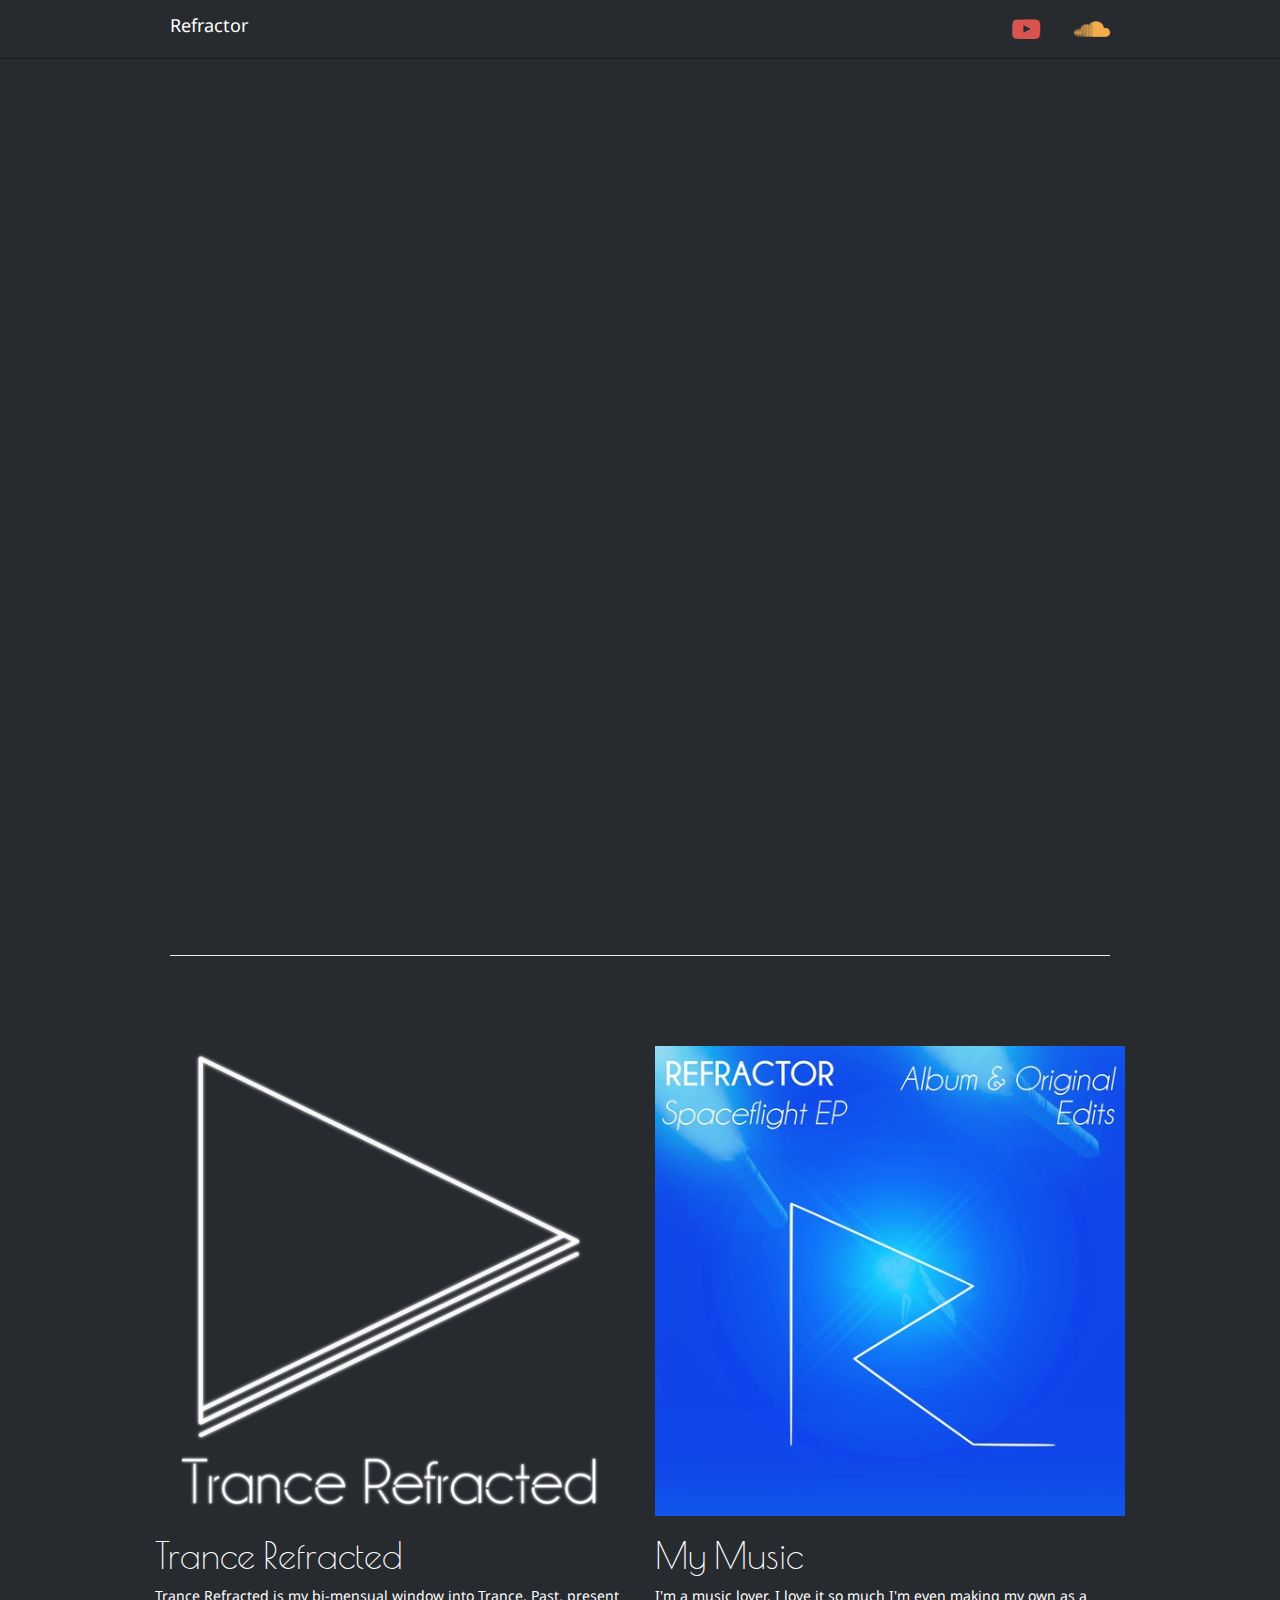
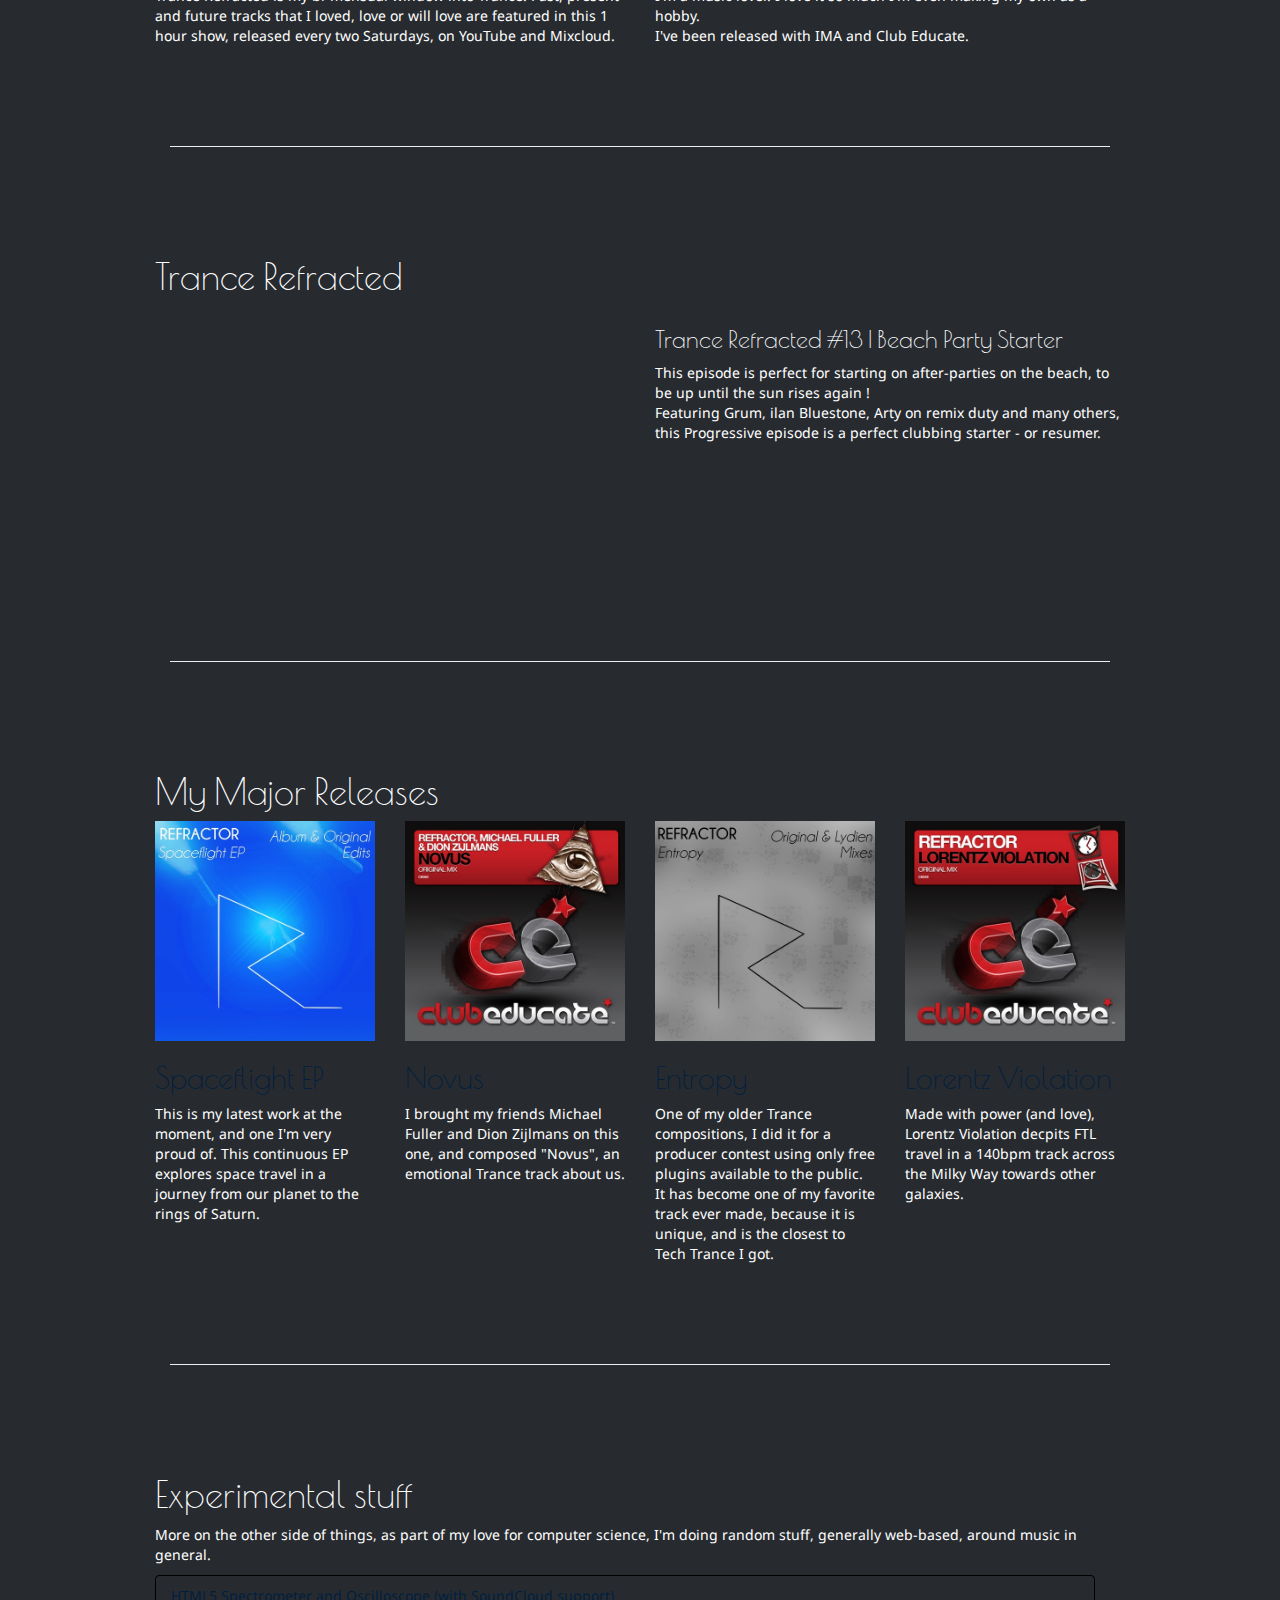
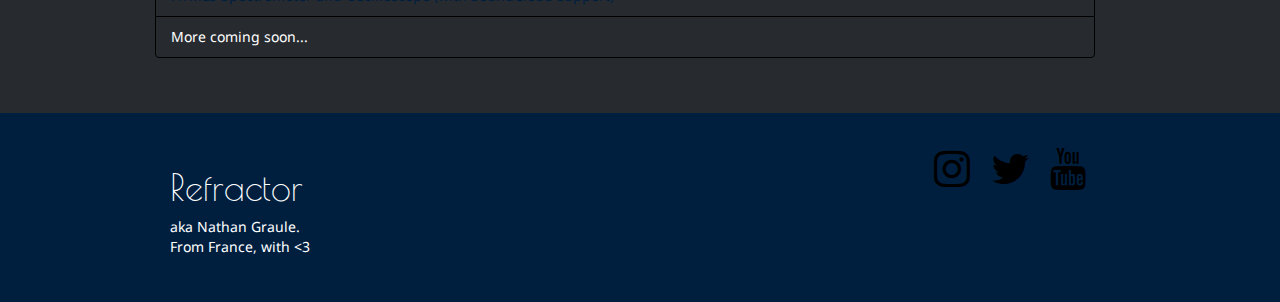
==== commit 4a1b210b: "Modifying the landing page" ====
--- a/index.html
+++ b/index.html
@@ -11,93 +11,99 @@
         <script type="text/javascript" src="http://netdna.bootstrapcdn.com/bootstrap/3.3.4/js/bootstrap.min.js"></script>
         <link href="http://cdnjs.cloudflare.com/ajax/libs/font-awesome/4.3.0/css/font-awesome.min.css"
         rel="stylesheet" type="text/css" />
-        <link href="/css/index.css" rel="stylesheet" type="text/css" />
-        <style type="text/css">/*<![CDATA[*/
-            div.c1 {background-image : url('//images/banner.png')}
-            /*]]>*/
-        </style>
+        <link href="css/index.css" rel="stylesheet" type="text/css" />
     </head>
     <body>
-        <div class="navbar navbar-default navbar-fixed-top container">
-            <div class="navbar-header">
-                <button type="button" class="navbar-toggle" data-toggle="collapse"
-                data-target="#navbar-ex-collapse"><span class="sr-only">Toggle
-                navigation</span></button><a class="hidden-xs navbar-brand" href=
-                "#"><span>Refractor</span></a>
-            </div>
-            <div class="collapse navbar-collapse" id="navbar-ex-collapse">
-                <ul class="nav navbar-nav navbar-right">
-                    <li>
-                        <a href="#"></a>
-                    </li>
-                    <li>
-                        <a href="#"></a>
-                    </li>
-                </ul>
+        <div class="navbar navbar-default navbar-fixed-top">
+            <div class="container">
+                <div class="navbar-header">
+                    <button type="button" class="navbar-toggle" data-toggle="collapse" data-target="#navbar-ex-collapse">
+                        <span class="sr-only">Toggle navigation</span>
+                        <i class="fa fa-fw fa-ellipsis-v"></i>
+                    </button>
+                    <a class="hidden-xs navbar-brand" href="#"><span>Refractor</span></a>
+                </div>
+                <div class="collapse navbar-collapse" id="navbar-ex-collapse">
+                    <ul class="nav navbar-nav navbar-right">
+                        <li>
+                            <a href="https://www.youtube.com/channel/UC4aQvSeejiPTaZxt9jvoC2w"><i class="fa fa-fw fa-2x fa-youtube-play text-danger"></i></a>
+                        </li>
+                        <li>
+                            <a href="https://www.soundcloud.com/RefractorDJ"><i class="fa fa-fw fa-2x fa-soundcloud text-warning"></i></a>
+                        </li>
+                    </ul>
+                </div>
             </div>
         </div>
         <div class="cover background-image-fixed cover-image c1" id="cover-music"></div>
-        <div class="section container row col-md-12">
-            <hr />
+        <div class="section">
+            <div class="container">
+              <div class="row">
+                <div class="col-md-12">
+                  <hr>
+                </div>
+              </div>
+            </div>
         </div>
-        <div class="section container row">
-            <div class="col-md-6">
-                <img src="/images/tr.png" class="img-responsive" />
-                <h1>
-                    Trance Refracted
-                </h1>
-                <p>
-                    Trance Refracted is my bi-mensual window into Trance. Past, present
-                    and future tracks that I loved, love or will love are featured in
-                    this 1 hour show, released every two Saturdays, on YouTube and
-                    Mixcloud.
-                </p>
-            </div>
-            <div class="col-md-6">
-                <img src="/images/cover/spaceflight.jpg" class=
-                "center-block img-responsive" />
-                <h1>
-                    My Music
-                </h1>
-                <p>
-                    I'm a music lover. I love it so much I'm even making my own as a
-                    hobby.
-                </p>
-                <div>
-                    I've been released with IMA and Club Educate.
+        <div class="section container">
+                <div class="row">
+                    <div class="col-md-6">
+                    <img src="images/tr.png" class="center-block img-responsive" />
+                    <h1>Trance Refracted</h1>
+                    <p>Trance Refracted is my bi-mensual window into Trance. Past, present
+                        and future tracks that I loved, love or will love are featured in
+                        this 1 hour show, released every two Saturdays, on YouTube and
+                        Mixcloud.</p>
+                </div>
+                <div class="col-md-6">
+                    <img src="images/cover/spaceflight.jpg" class="center-block img-responsive" />
+                    <h1>My Music</h1>
+                    <p>I'm a music lover. I love it so much I'm even making my own as a hobby.<br/>
+                    I've been released with IMA and Club Educate.</p>
                 </div>
             </div>
         </div>
-        <div class="section container row col-md-12">
-            <hr />
+        <div class="section">
+            <div class="container">
+              <div class="row">
+                <div class="col-md-12">
+                  <hr>
+                </div>
+              </div>
+            </div>
         </div>
         <div class="section container">
-            <div class="row col-md-12">
+            <div class="row col-md-12" id="TR">
                 <h1 class="text-left">
                     Trance Refracted
                 </h1>
             </div>
             <div class="row">
-                <div class="col-md-6 embed-responsive embed-responsive-16by9">
-                    <iframe class="embed-responsive-item" src=
-                    "http://www.youtube.com/embed/i__1Z5a9Sak" allowfullscreen=
-                    ""></iframe>
+                <div class="col-md-6">
+                    <div class="embed-responsive embed-responsive-16by9">
+                        <iframe class="embed-responsive-item" src="http://www.youtube.com/embed/-Pt5pEGMmyA" allowfullscreen=""></iframe>
+                    </div>
                 </div>
                 <div class="col-md-6">
                     <h3>
-                        Trance Refracted #14 | Uplifting Returned
+                        Trance Refracted #13 | Beach Party Starter
                     </h3>
-                    <p>
-                        Uplifting has returned on Trance Refracted with this power episode featuring Rising Star, TrancEye, Ferry Corsten in his alias Gouryella, Hamnoy Project and his debut track Early Stages, and a remix of Novus!
-                    </p>
+                    <p>This episode is perfect for starting on after-parties on the beach, to be up until the sun rises again !<br/>
+                        Featuring Grum, ilan Bluestone, Arty on remix duty and many others, this Progressive episode is a perfect clubbing starter - or resumer.</p>
                     <div>
                         <br />
                     </div>
                 </div>
             </div>
         </div>
-        <div class="section container row col-md-12">
-            <hr />
+        <div class="section">
+            <div class="container">
+              <div class="row">
+                <div class="col-md-12">
+                  <hr>
+                </div>
+              </div>
+            </div>
         </div>
         <div class="section container">
             <div class="row col-md-12">
@@ -107,9 +113,9 @@
             </div>
             <div class="row">
                 <div class="col-md-3">
-                    <img src="/images/cover/spaceflight.jpg" class="img-responsive" />
+                    <img src="images/cover/spaceflight.jpg" class="img-responsive" />
                     <h2>
-                        Spaceflight EP
+                        <a href="https://refractordj.bandcamp.com/album/spaceflight-ep">Spaceflight EP</a>
                     </h2>
                     <p>
                         This is my latest work at the moment, and one I'm very proud of.
@@ -117,18 +123,18 @@
                     </p>
                 </div>
                 <div class="col-md-3">
-                    <img src="/images/cover/novus.jpg" class="img-responsive" />
+                    <img src="images/cover/novus.jpg" class="img-responsive" />
                     <h2>
-                        Novus
+                        <a href="https://pro.beatport.com/release/novus/1505708">Novus</a>
                     </h2>
                     <p>
                         I brought my friends Michael Fuller and Dion Zijlmans on this one, and composed "Novus", an emotional Trance track about us.
                     </p>
                 </div>
                 <div class="col-md-3">
-                    <img src="/images/cover/entropy.jpg" class="img-responsive" />
+                    <img src="images/cover/entropy.jpg" class="img-responsive" />
                     <h2>
-                        Entropy
+                        <a href="https://refractordj.bandcamp.com/album/entropy">Entropy</a>
                     </h2>
                     <p>
                         One of my older Trance compositions, I did it for a producer contest using only free plugins available to the public.
@@ -136,9 +142,9 @@
                     </p>
                 </div>
                 <div class="col-md-3">
-                    <img src="/images/cover/lorentz.jpg" class="img-responsive" />
+                    <img src="images/cover/lorentz.jpg" class="img-responsive" />
                     <h2>
-                        Lorentz Violation
+                        <a href="https://pro.beatport.com/release/lorentz-violation/1504074">Lorentz Violation</a>
                     </h2>
                     <p>
                         Made with power (and love), Lorentz Violation decpits FTL travel in a 140bpm track across the Milky Way towards other galaxies.
@@ -146,51 +152,47 @@
                 </div>
             </div>
         </div>
-        <div class="section container row col-md-12">
-            <hr />
+        <div class="section">
+            <div class="container">
+              <div class="row">
+                <div class="col-md-12">
+                  <hr>
+                </div>
+              </div>
+            </div>
         </div>
-        <div class="section container row col-md-12">
-            <h1>
-                Experimental stuff
-            </h1>
+        <div class="section container">
+            <div class="row col-md-12">
+                <h1>Experimental stuff</h1>
+            </div>
+            <div class="row col-md-12">
+                <p>More on the other side of things, as part of my love for computer science, I'm doing random stuff, generally web-based, around music in general.</p>
+            </div>
+            <div class="row col-md-12">
+                <ul class="list-group">
+                    <li class="list-group-item"><a href="http://solarliner.github.io/HTML-5-Visualizer">HTML5 Spectrometer and Oscilloscope (with SoundCloud support)</a></li>
+                    <li class="list-group-item">More coming soon...
+                    </li>
+                </ul>
+            </div>
         </div>
-        <div class="section container row col-md-12">
-            <p>
-                More on the other side of things, as part of my love for computer science, I'm doing random stuff, generally web-based, around music in general.
-            </p>
-        </div>
-        <div class="section container row col-md-12">
-            <ul class="list-group">
-                <li class="list-group-item">HTML5 Spectrometer and Oscilloscope (with SoundCloud support)
-                </li>
-                <li class="list-group-item">More coming soon...
-                </li>
-            </ul>
-        </div>
-        <div class="container row">
-            <div class="col-sm-6">
-                <h1>
-                    Refractor
-                </h1>
-                <p>
-                    aka Nathan Graule.
-                </p>
-                <div>
-                    From Toulouse, France; with &lt;3
+        <footer class="section section-primary">
+            <div class="container">
+                <div class="row">
+                    <div class="col-sm-6">
+                        <h1>Refractor</h1>
+                        <p>aka Nathan Graule.<br/>
+                            From France, with &lt;3</p>
+                    </div>
+                    <div class="col-sm-6">
+                        <div class="col-md-12 hidden-xs text-right">
+                            <a href="https://www.instagram.com/RefractorDJ"><i class="fa fa-3x fa-fw fa-instagram text-inverse"></i></a>
+                            <a href="https://www.twitter.com/RefactorDJ"><i class="fa fa-3x fa-fw fa-twitter text-inverse"></i></a>
+                            <a href="https://www.youtube.com/RefractorDJ"><i class="fa fa-3x fa-fw fa-youtube text-inverse"></i></a>
+                          </div>
+                    </div>
                 </div>
             </div>
-            <div class="col-sm-6">
-                <p class="text-info text-right">
-                    <br />
-                    <br />
-                </p>
-                <div class="row col-md-12 hidden-lg hidden-md hidden-sm text-left">
-                    <a href="#"></a> <a href="#"></a> <a href="#"></a> <a href="#"></a>
-                </div>
-                <div class="row col-md-12 hidden-xs text-right">
-                    <a href="#"></a> <a href="#"></a> <a href="#"></a>
-                </div>
-            </div>
-        </div>
+        </footer>
     </body>
 </html>
--- a/css/index.css
+++ b/css/index.css
@@ -1592,7 +1592,7 @@
 }
 @media (min-width: 1200px) {
   .container {
-    width: 1170px;
+    /* width: 1170px; */
   }
 }
 .container-fluid {
@@ -4088,7 +4088,7 @@
 }
 @media (min-width: 768px) {
   .navbar-collapse {
-    width: auto;
+    width: 100%;
     border-top: 0;
     box-shadow: none;
   }
@@ -6776,3 +6776,10 @@
   background-attachment: fixed;
 }
 /* PINGENDO COMMENT DO NOT REMOVE */
+
+div.c1
+{
+    background-image : url('images/banner.jpg');
+    background-attachment: fixed;
+    background-size: cover;
+}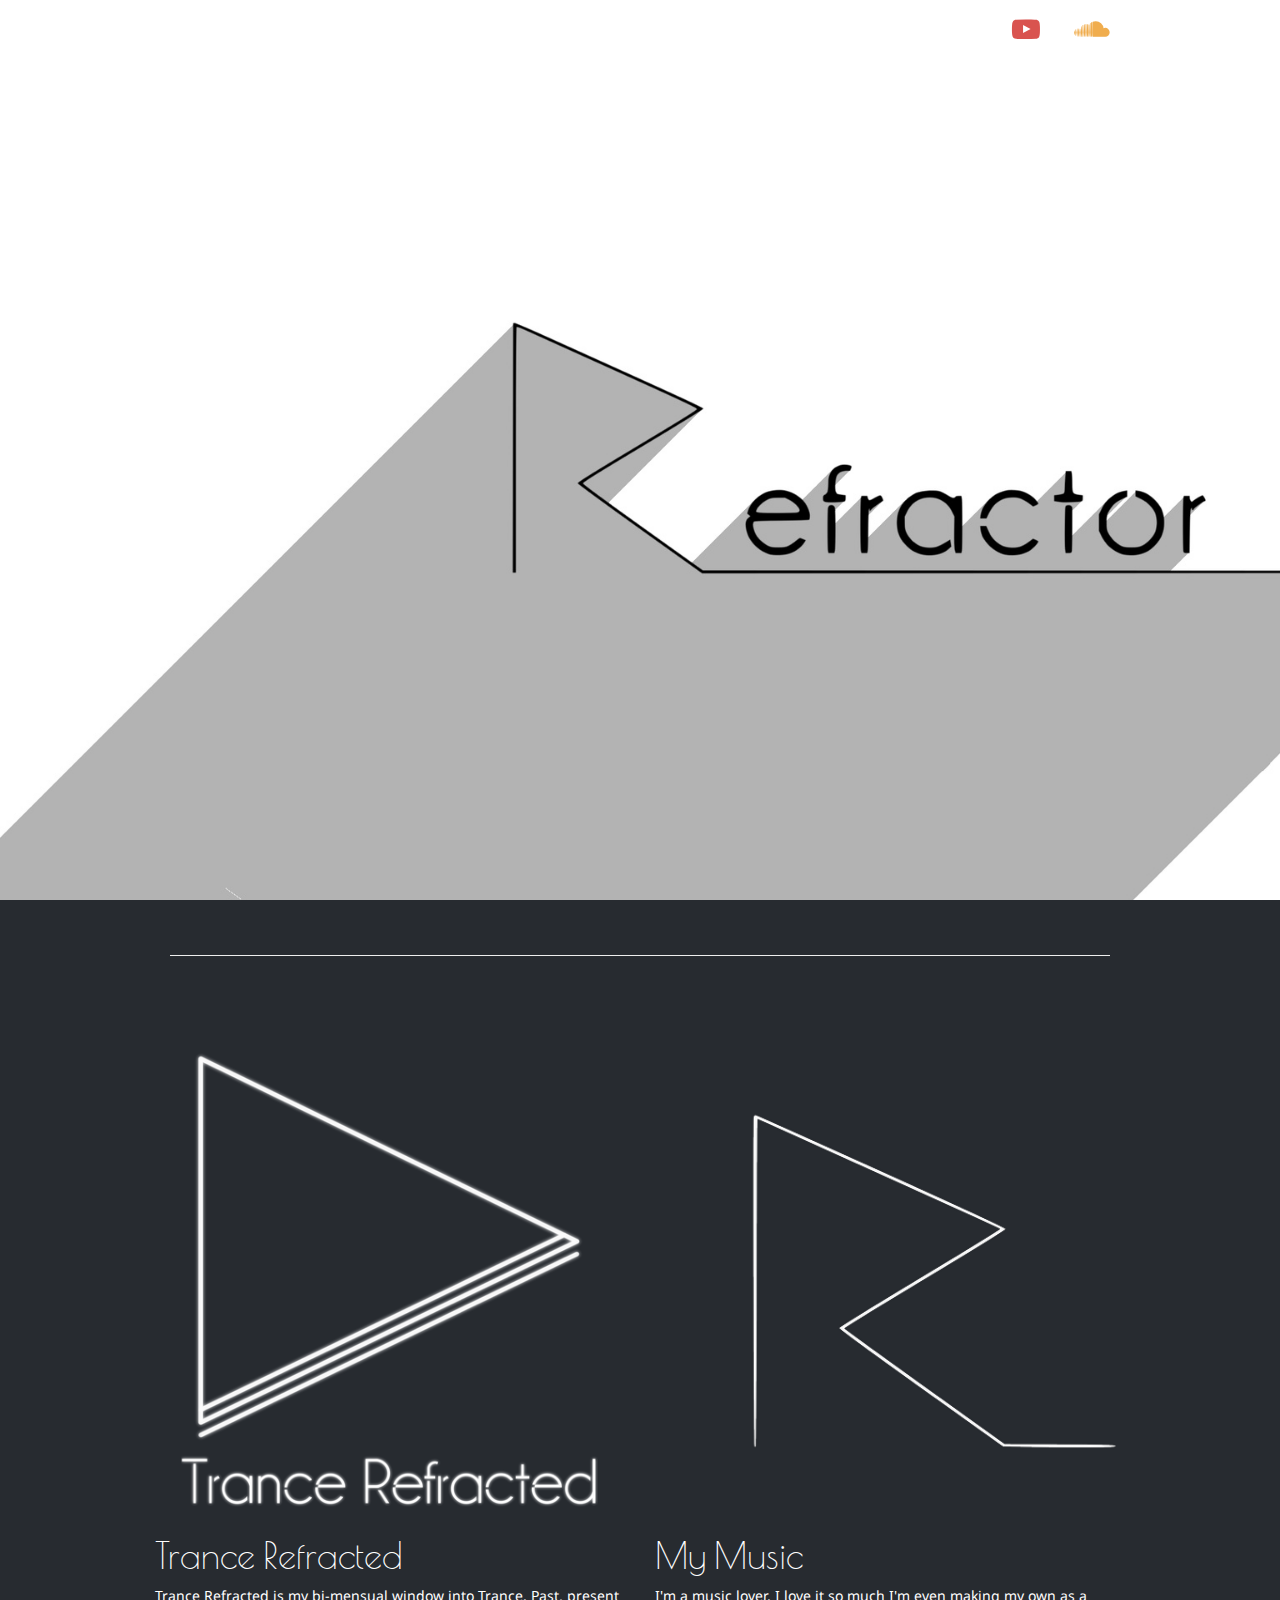
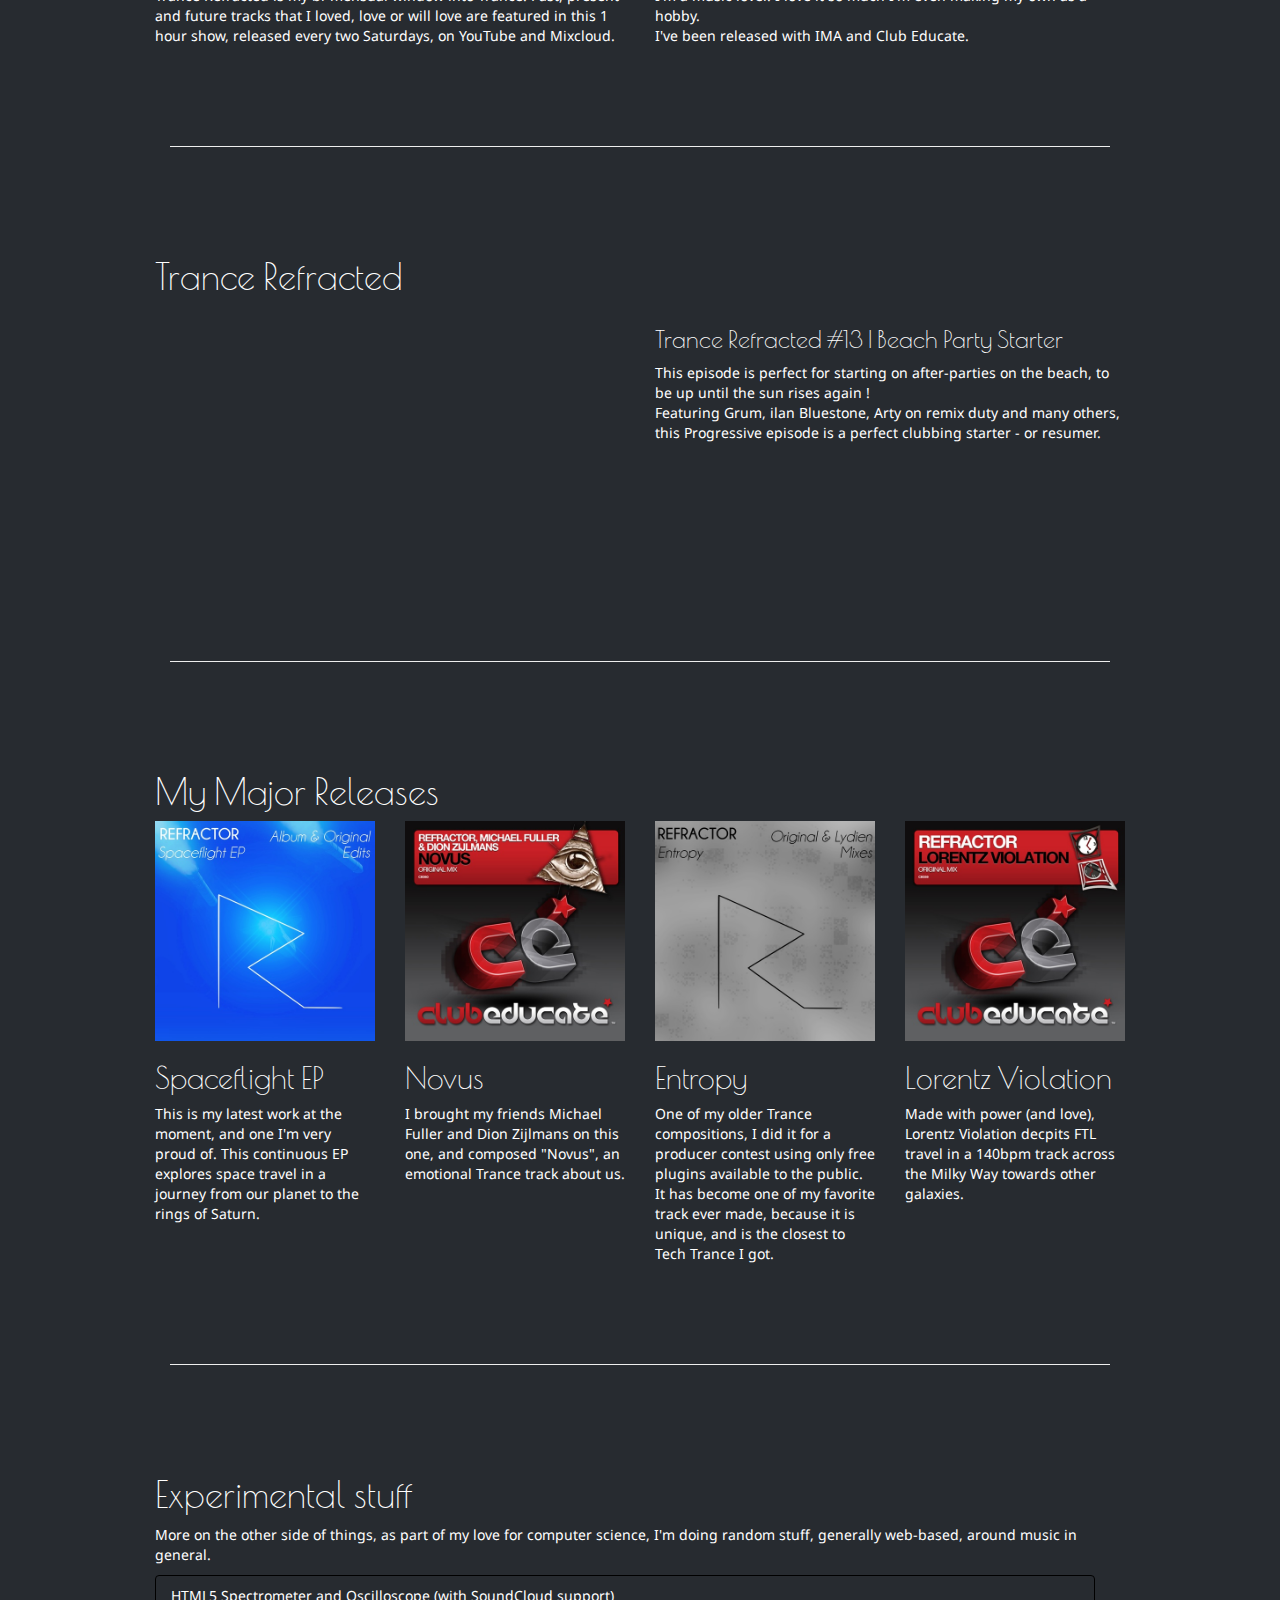
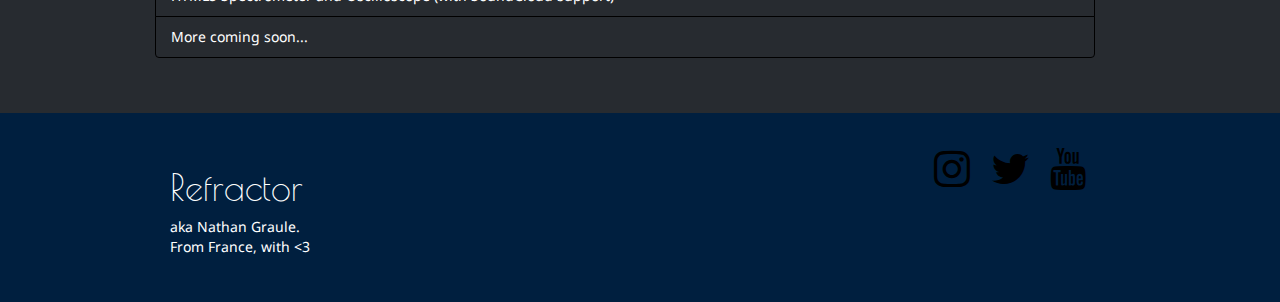
==== commit 826e8bce: "Added theme-color meta for Chrome mobile" ====
--- a/index.html
+++ b/index.html
@@ -2,6 +2,8 @@
     <head>
         <meta name="keywords" content="refractor trance music trance refracted" />
         <meta name="description" content= "Here is my webpage about stuff that I do and music that I make." />
+        <meta name="theme-color" content="#272b30" />
+        <link rel="icon" sizes="192x192" href="favicon.jpg" />
         <title>
             Refractor | Trance Artist, Music lover
         </title>
@@ -9,12 +11,12 @@
         <meta name="viewport" content="width=device-width, initial-scale=1" />
         <script type="text/javascript" src="http://cdnjs.cloudflare.com/ajax/libs/jquery/2.0.3/jquery.min.js"></script>
         <script type="text/javascript" src="http://netdna.bootstrapcdn.com/bootstrap/3.3.4/js/bootstrap.min.js"></script>
-        <link href="http://cdnjs.cloudflare.com/ajax/libs/font-awesome/4.3.0/css/font-awesome.min.css"
-        rel="stylesheet" type="text/css" />
+        <script type="text/javascript" src="js/index.js"></script>
+        <link href="http://cdnjs.cloudflare.com/ajax/libs/font-awesome/4.3.0/css/font-awesome.min.css" rel="stylesheet" type="text/css" />
         <link href="css/index.css" rel="stylesheet" type="text/css" />
     </head>
     <body>
-        <div class="navbar navbar-default navbar-fixed-top">
+        <div class="navbar navbar-default navbar-fixed-top navbar-transparent" id="nav">
             <div class="container">
                 <div class="navbar-header">
                     <button type="button" class="navbar-toggle" data-toggle="collapse" data-target="#navbar-ex-collapse">
@@ -45,7 +47,7 @@
               </div>
             </div>
         </div>
-        <div class="section container">
+        <div class="section container" id="cover-end">
                 <div class="row">
                     <div class="col-md-6">
                     <img src="images/tr.png" class="center-block img-responsive" />
@@ -56,7 +58,7 @@
                         Mixcloud.</p>
                 </div>
                 <div class="col-md-6">
-                    <img src="images/cover/spaceflight.jpg" class="center-block img-responsive" />
+                    <img src="images/Rlogo.png" class="center-block img-responsive" />
                     <h1>My Music</h1>
                     <p>I'm a music lover. I love it so much I'm even making my own as a hobby.<br/>
                     I've been released with IMA and Club Educate.</p>
--- a/css/index.css
+++ b/css/index.css
@@ -4388,6 +4388,7 @@
 .navbar-default {
   background-color: #272b30;
   border-color: #181b1e;
+  box-shadow: 0 0 10px 0 #000;
 }
 .navbar-default .navbar-brand {
   color: #ffffff;
@@ -6776,10 +6777,28 @@
   background-attachment: fixed;
 }
 /* PINGENDO COMMENT DO NOT REMOVE */
+a {
+    color: inherit;
+    transition: 0.4s;
+}
+a:hover {
+    color: inherit;
+}
 
-div.c1
-{
-    background-image : url('images/banner.jpg');
+div.c1 {
+    background-image : url('../images/banner.jpg');
     background-attachment: fixed;
     background-size: cover;
+}
+
+#nav {
+    transition: 0.4s;
+}
+.navbar-transparent {
+    background-color: transparent;
+    border-color: transparent;
+    box-shadow: none;
+}
+.navbar-transparent .navbar-brand {
+    color: rgba(0,0,0,0);
 }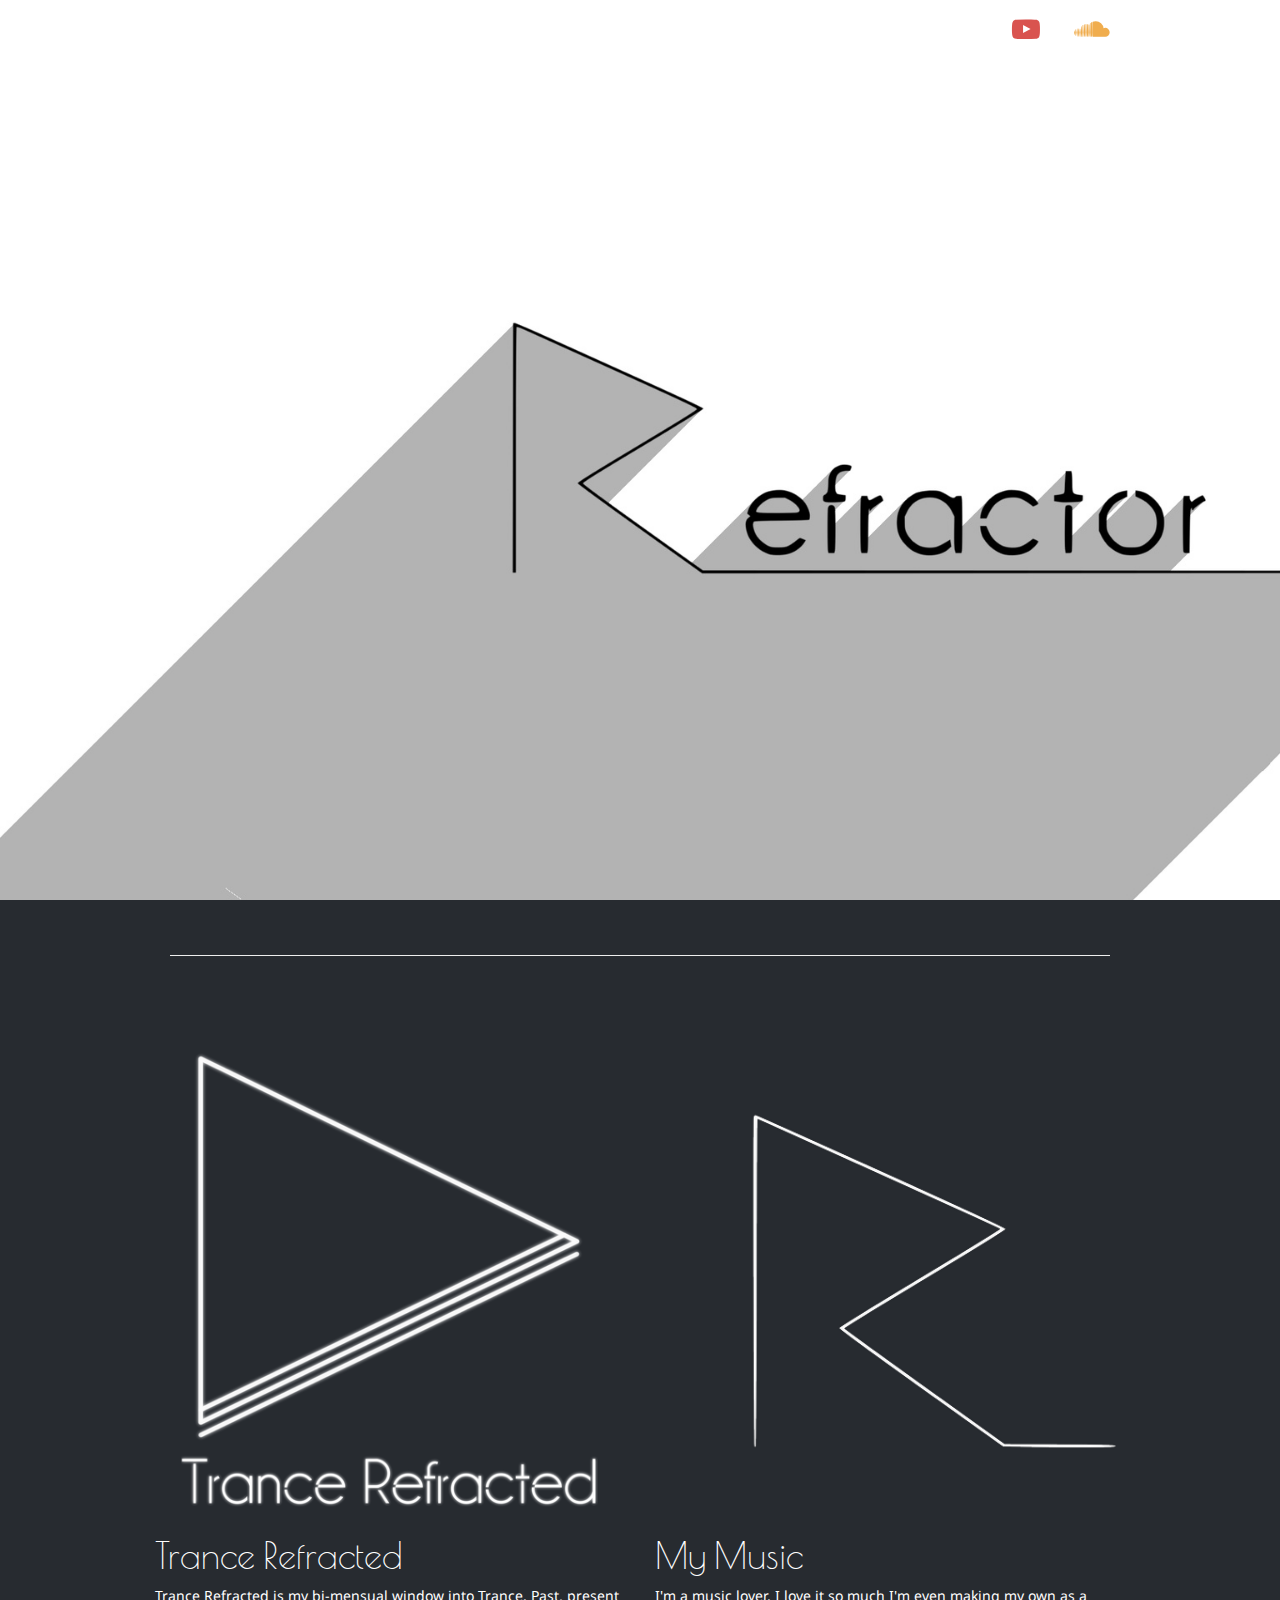
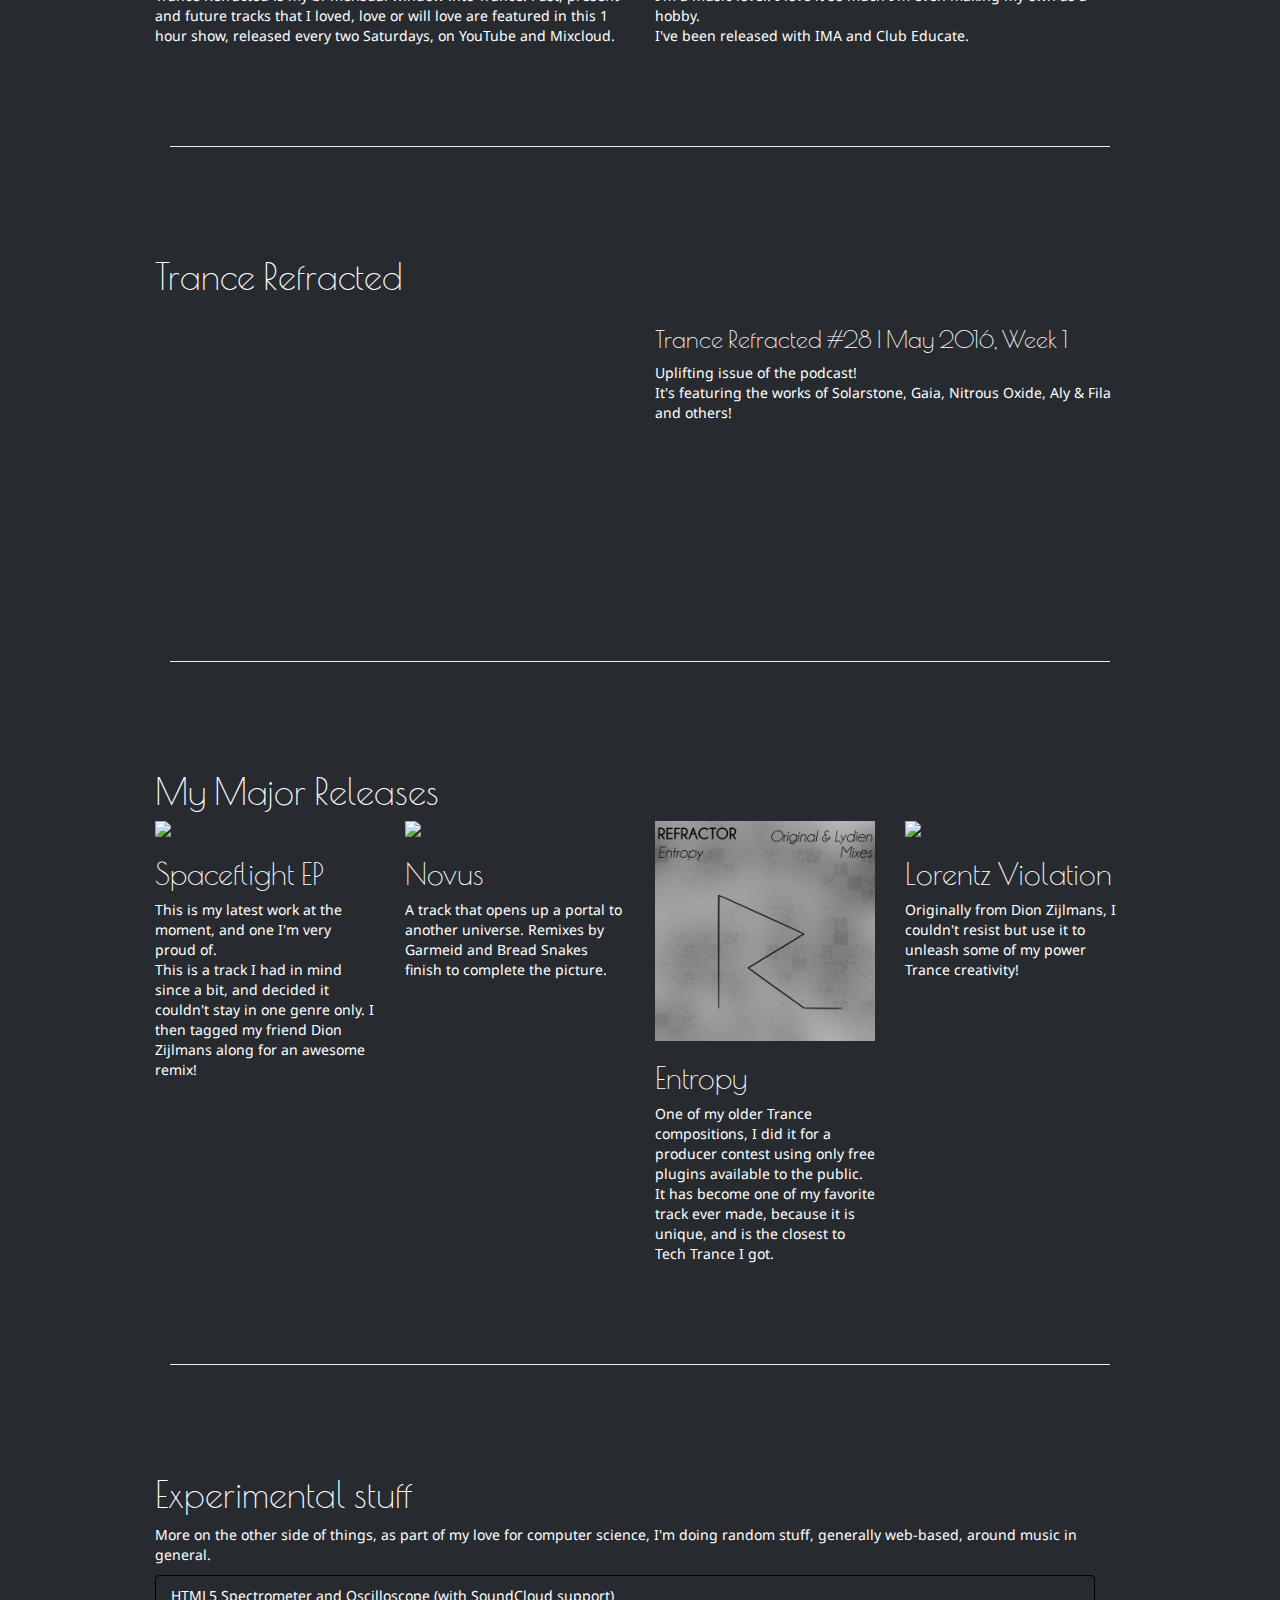
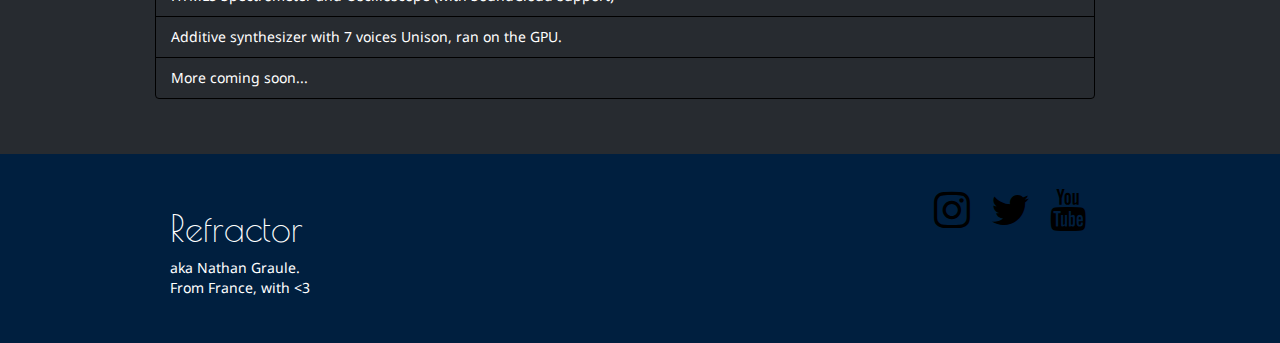
==== commit d9bc7db9: "Updated index.html" ====
--- a/index.html
+++ b/index.html
@@ -83,15 +83,15 @@
             <div class="row">
                 <div class="col-md-6">
                     <div class="embed-responsive embed-responsive-16by9">
-                        <iframe class="embed-responsive-item" src="http://www.youtube.com/embed/-Pt5pEGMmyA" allowfullscreen=""></iframe>
+                        <iframe class="embed-responsive-item" width="100%" height="400" src="https://www.mixcloud.com/widget/iframe/?feed=https%3A%2F%2Fwww.mixcloud.com%2Frefractordj%2Ftrance-refracted-28-may-2016-week-1%2F" frameborder="0"></iframe>
                     </div>
                 </div>
                 <div class="col-md-6">
                     <h3>
-                        Trance Refracted #13 | Beach Party Starter
+                        Trance Refracted #28 | May 2016, Week 1
                     </h3>
-                    <p>This episode is perfect for starting on after-parties on the beach, to be up until the sun rises again !<br/>
-                        Featuring Grum, ilan Bluestone, Arty on remix duty and many others, this Progressive episode is a perfect clubbing starter - or resumer.</p>
+                    <p>Uplifting issue of the podcast!<br/>
+                        It's featuring the works of Solarstone, Gaia, Nitrous Oxide, Aly & Fila and others!</p>
                     <div>
                         <br />
                     </div>
@@ -115,22 +115,22 @@
             </div>
             <div class="row">
                 <div class="col-md-3">
-                    <img src="images/cover/spaceflight.jpg" class="img-responsive" />
-                    <h2>
-                        <a href="https://refractordj.bandcamp.com/album/spaceflight-ep">Spaceflight EP</a>
-                    </h2>
-                    <p>
-                        This is my latest work at the moment, and one I'm very proud of.
-                        This continuous EP explores space travel in a journey from our planet to the rings of Saturn.
-                    </p>
-                </div>
-                <div class="col-md-3">
-                    <img src="images/cover/novus.jpg" class="img-responsive" />
-                    <h2>
-                        <a href="https://pro.beatport.com/release/novus/1505708">Novus</a>
-                    </h2>
-                    <p>
-                        I brought my friends Michael Fuller and Dion Zijlmans on this one, and composed "Novus", an emotional Trance track about us.
+                    <img src="https://geo-media.beatport.com/image/13612710.jpg" class="img-responsive" />
+                    <h2>
+                        <a href="https://www.beatport.com/release/string-theory/1756530">Spaceflight EP</a>
+                    </h2>
+                    <p>
+                        This is my latest work at the moment, and one I'm very proud of.<br/>
+                        This is a track I had in mind since a bit, and decided it couldn't stay in one genre only. I then tagged my friend Dion Zijlmans along for an awesome remix! 
+                    </p>
+                </div>
+                <div class="col-md-3">
+                    <img src="https://geo-media.beatport.com/image/13386298.jpg" class="img-responsive" />
+                    <h2>
+                        <a href="https://www.beatport.com/release/portal-to-another-universe/1730634">Novus</a>
+                    </h2>
+                    <p>
+                        A track that opens up a portal to another universe. Remixes by Garmeid and Bread Snakes finish to complete the picture.
                     </p>
                 </div>
                 <div class="col-md-3">
@@ -144,12 +144,12 @@
                     </p>
                 </div>
                 <div class="col-md-3">
-                    <img src="images/cover/lorentz.jpg" class="img-responsive" />
-                    <h2>
-                        <a href="https://pro.beatport.com/release/lorentz-violation/1504074">Lorentz Violation</a>
-                    </h2>
-                    <p>
-                        Made with power (and love), Lorentz Violation decpits FTL travel in a 140bpm track across the Milky Way towards other galaxies.
+                    <img src="https://geo-media.beatport.com/image/13196830.jpg" class="img-responsive" />
+                    <h2>
+                        <a href="https://www.beatport.com/track/aluna-refractor-remix/7638115">Lorentz Violation</a>
+                    </h2>
+                    <p>
+                        Originally from Dion Zijlmans, I couldn't resist but use it to unleash some of my power Trance creativity!
                     </p>
                 </div>
             </div>
@@ -173,6 +173,7 @@
             <div class="row col-md-12">
                 <ul class="list-group">
                     <li class="list-group-item"><a href="http://solarliner.github.io/HTML-5-Visualizer">HTML5 Spectrometer and Oscilloscope (with SoundCloud support)</a></li>
+                    <li class="list-group-item"><a href="https://www.shadertoy.com/view/MdcXz7"> Additive synthesizer with 7 voices Unison, ran on the GPU.</a></li>
                     <li class="list-group-item">More coming soon...
                     </li>
                 </ul>
